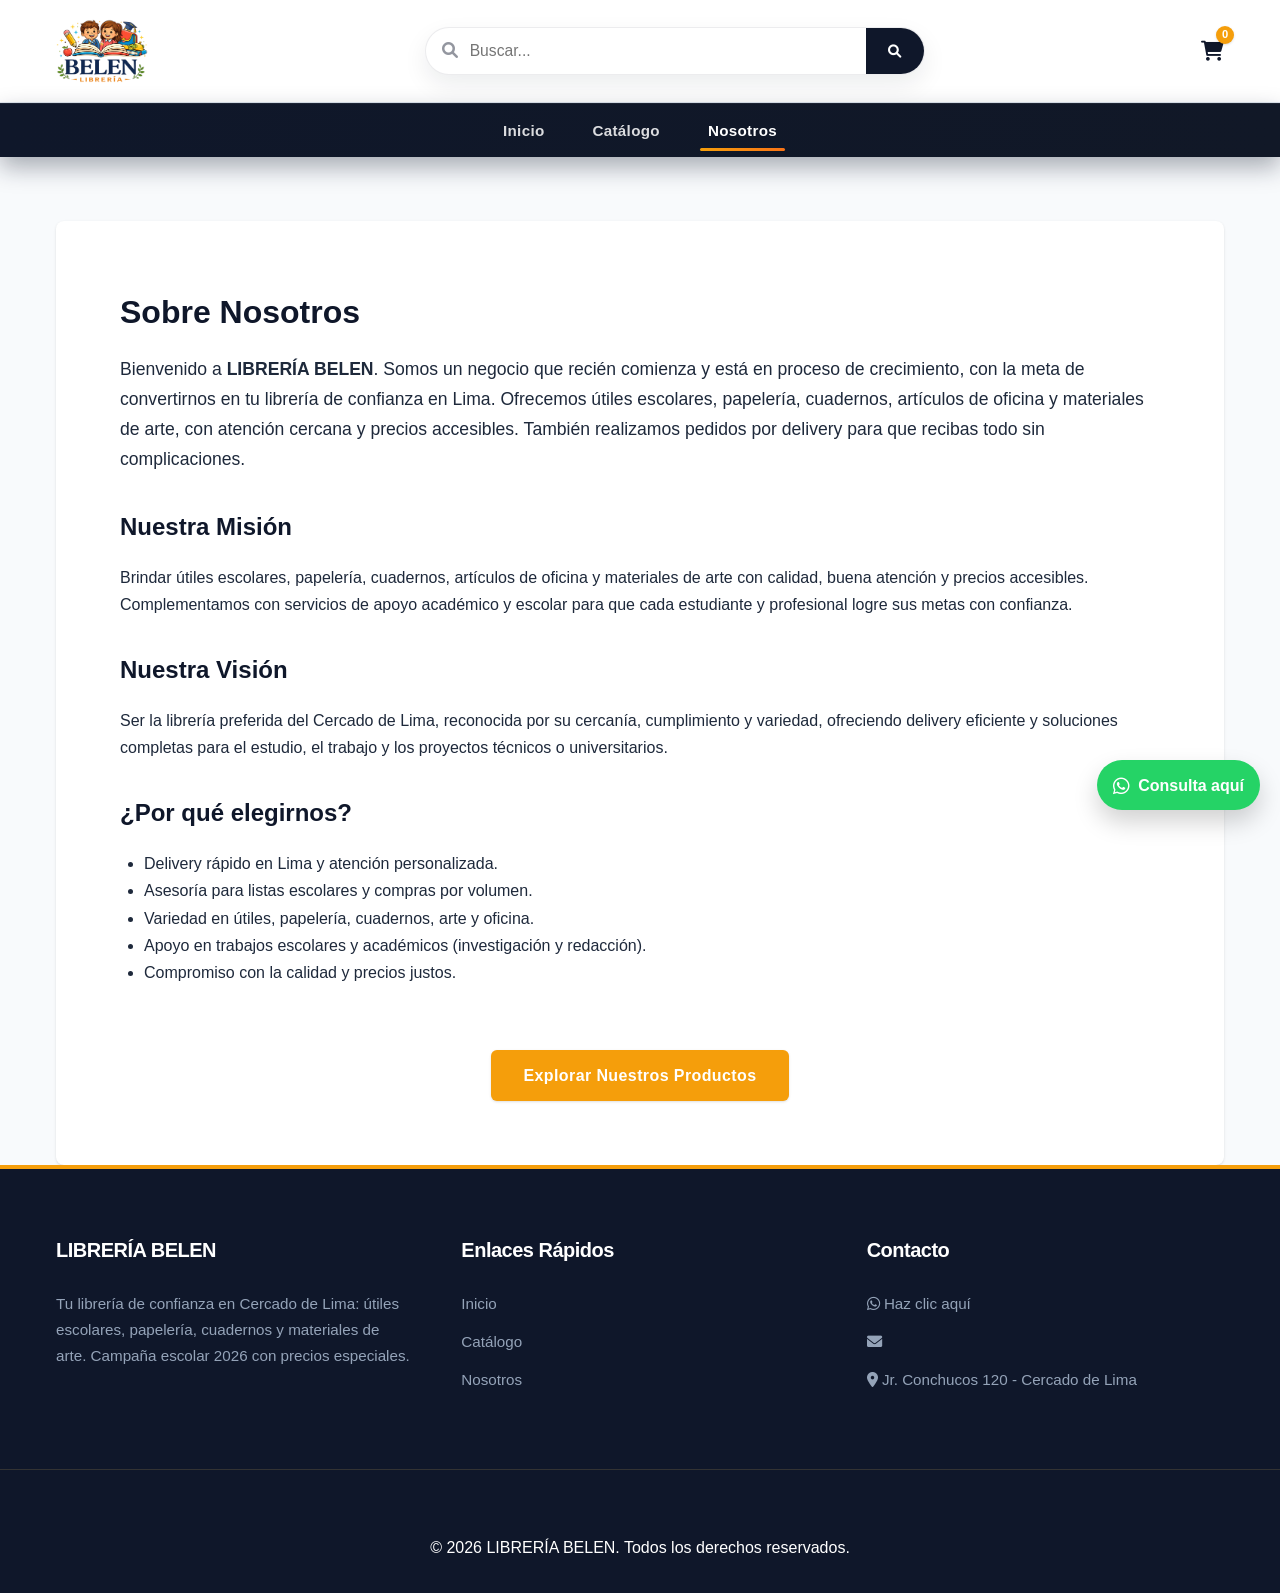
==== about.html @ dfd8e03d "first commit" ====
<!DOCTYPE html>
<html lang="es">

<head>
    <meta charset="UTF-8">
    <meta name="viewport" content="width=device-width, initial-scale=1.0">
    <meta name="description" content="Librería Belen: suministros de oficina, útiles escolares y materiales de arte con calidad y buen precio. Atención personalizada y campaña escolar 2026.">
    <meta http-equiv="Content-Security-Policy" content="default-src 'self'; base-uri 'self'; form-action 'self'; frame-ancestors 'self'; object-src 'none'; script-src 'self' 'unsafe-inline'; style-src 'self' 'unsafe-inline'; img-src 'self' data: https://via.placeholder.com; font-src 'self'; frame-src https://www.google.com; upgrade-insecure-requests">
    <title>Nosotros - LIBRERÍA BELEN</title>
    <link rel="stylesheet" href="css/style.css">
    <link rel="stylesheet" href="css/premium-styles.css">
    <link rel="stylesheet" href="vendor/fontawesome/css/all.min.css">
</head>

<body>

    <!-- Header -->
    <header class="main-header">
        <div class="header-container">
            <a href="index.html" class="logo">
                <img src="img/logonuevo.png" alt="Librería Belen">
            </a>

            <div class="search-bar">
                <input type="text" placeholder="Buscar...">
                <button><i class="fas fa-search"></i></button>
            </div>

            <div class="nav-icons">
                <div class="cart-icon" onclick="window.location.href='catalog.html'">
                    <i class="fas fa-shopping-cart"></i>
                    <span class="cart-count">0</span>
                </div>
                <button class="mobile-menu-btn" onclick="toggleMobileMenu()">
                    <i class="fas fa-bars"></i>
                </button>
            </div>
        </div>
    </header>

    <nav class="nav-links">
        <div class="container">
            <ul>
                <li><a href="index.html">Inicio</a></li>
                <li><a href="catalog.html">Catálogo</a></li>
                <li><a href="about.html" class="active">Nosotros</a></li>
            </ul>
        </div>
    </nav>

    <!-- Main Content -->
    <div class="container">
        <div class="about-content">
            <h1 style="color: var(--primary-color); margin-bottom: var(--spacing-sm);">Sobre Nosotros</h1>
            <p style="font-size: 1.1rem; margin-bottom: var(--spacing-md);">
                Bienvenido a <strong>LIBRERÍA BELEN</strong>. Somos un negocio que recién comienza y está en proceso de
                crecimiento, con la meta de convertirnos en tu librería de confianza en Lima. Ofrecemos útiles escolares,
                papelería, cuadernos, artículos de oficina y materiales de arte, con atención cercana y precios accesibles.
                También realizamos pedidos por delivery para que recibas todo sin complicaciones.
            </p>

            <h2 style="color: var(--primary-color); margin-bottom: var(--spacing-sm);">Nuestra Misión</h2>
            <p style="margin-bottom: var(--spacing-md);">
                Brindar útiles escolares, papelería, cuadernos, artículos de oficina y materiales de arte con calidad,
                buena atención y precios accesibles. Complementamos con servicios de apoyo académico y escolar para que
                cada estudiante y profesional logre sus metas con confianza.
            </p>

            <h2 style="color: var(--primary-color); margin-bottom: var(--spacing-sm);">Nuestra Visión</h2>
            <p style="margin-bottom: var(--spacing-md);">
                Ser la librería preferida del Cercado de Lima, reconocida por su cercanía, cumplimiento y variedad,
                ofreciendo delivery eficiente y soluciones completas para el estudio, el trabajo y los proyectos
                técnicos o universitarios.
            </p>

            <h2 style="color: var(--primary-color); margin-bottom: var(--spacing-sm);">¿Por qué elegirnos?</h2>
            <ul style="list-style: disc; margin-left: 1.5rem; margin-bottom: var(--spacing-md);">
                <li>Delivery rápido en Lima y atención personalizada.</li>
                <li>Asesoría para listas escolares y compras por volumen.</li>
                <li>Variedad en útiles, papelería, cuadernos, arte y oficina.</li>
                <li>Apoyo en trabajos escolares y académicos (investigación y redacción).</li>
                <li>Compromiso con la calidad y precios justos.</li>
            </ul>

            <div style="text-align: center; margin-top: var(--spacing-lg);">
                <a href="catalog.html" class="btn btn-primary">Explorar Nuestros Productos</a>
            </div>
        </div>
    </div>

    <!-- Footer -->
    <footer>
        <div class="container footer-content">
            <div class="footer-section">
                <h3>LIBRERÍA BELEN</h3>
                <p>Tu librería de confianza en Cercado de Lima: útiles escolares, papelería, cuadernos y materiales de arte. Campaña escolar 2026 con precios especiales.</p>
            </div>
            <div class="footer-section">
                <h3>Enlaces Rápidos</h3>
                <ul>
                    <li><a href="index.html">Inicio</a></li>
                    <li><a href="catalog.html">Catálogo</a></li>
                    <li><a href="about.html">Nosotros</a></li>
                </ul>
            </div>
            <div class="footer-section">
                <h3>Contacto</h3>
                <p>
                    <i class="fab fa-whatsapp"></i>
                    <a href="https://wa.me/51947872207" target="_blank" rel="noopener">Haz clic aquí</a>
                </p>
                <p><i class="fas fa-envelope"></i> </p>
                <p><i class="fas fa-map-marker-alt"></i> Jr. Conchucos 120 - Cercado de Lima</p>
            </div>
        </div>
        <div
            style="text-align: center; padding-top: var(--spacing-lg); border-top: 1px solid #333; margin-top: var(--spacing-lg);">
            <p>&copy; 2026 LIBRERÍA BELEN. Todos los derechos reservados.</p>
        </div>
    </footer>

    <!-- Mobile Bottom Navigation -->
    <nav class="mobile-bottom-nav">
        <a href="index.html">
            <i class="fas fa-home"></i>
            <span>Inicio</span>
        </a>
        <a href="catalog.html">
            <i class="fas fa-th"></i>
            <span>Catálogo</span>
        </a>
        <a href="catalog.html#cart">
            <i class="fas fa-shopping-cart"></i>
            <span>Carrito</span>
        </a>
        <a href="about.html" class="active">
            <i class="fas fa-info-circle"></i>
            <span>Nosotros</span>
        </a>
    </nav>

    <a class="whatsapp-float" href="https://wa.me/51947872207" target="_blank" rel="noopener">
        <i class="fab fa-whatsapp"></i>
        <span>Consulta aquí</span>
    </a>

    <script src="js/app.js"></script>
</body>

</html>
---- css/style.css ----
:root {
    /* Colors - Premium Navy & Gold Palette */
    --primary-color: #0f172a;
    /* Slate 900 */
    --primary-light: #334155;
    /* Slate 700 */
    --accent-color: #f59e0b;
    /* Amber 500 */
    --accent-hover: #d97706;
    /* Amber 600 */
    --bg-color: #f8fafc;
    /* Slate 50 */
    --surface-color: #ffffff;
    --text-color: #1e293b;
    /* Slate 800 */
    --text-light: #64748b;
    /* Slate 500 */
    --border-color: #e2e8f0;
    /* Slate 200 */

    /* Spacing - More breathing room */
    --spacing-xs: 0.5rem;
    /* 8px */
    --spacing-sm: 1rem;
    /* 16px */
    --spacing-md: 2rem;
    /* 32px - Increased */
    --spacing-lg: 4rem;
    /* 64px - Increased */
    --spacing-xl: 8rem;
    /* 128px - Increased */

    /* Typography */
    --font-heading: 'Inter', sans-serif;
    --font-body: 'Inter', sans-serif;

    /* Shadows - Soft & Modern */
    --shadow-sm: 0 1px 3px 0 rgb(0 0 0 / 0.1), 0 1px 2px -1px rgb(0 0 0 / 0.1);
    --shadow-md: 0 4px 6px -1px rgb(0 0 0 / 0.1), 0 2px 4px -1px rgb(0 0 0 / 0.06);
    --shadow-lg: 0 10px 15px -3px rgb(0 0 0 / 0.1), 0 4px 6px -4px rgb(0 0 0 / 0.1);
    --shadow-inner: inset 0 2px 4px 0 rgb(0 0 0 / 0.05);

    /* Transitions */
    --transition-fast: 0.2s cubic-bezier(0.4, 0, 0.2, 1);
    --transition-smooth: 0.3s cubic-bezier(0.4, 0, 0.2, 1);
}

* {
    margin: 0;
    padding: 0;
    box-sizing: border-box;
}

body {
    font-family: var(--font-body);
    background-color: var(--bg-color);
    color: var(--text-color);
    line-height: 1.7;
    -webkit-font-smoothing: antialiased;
}

a {
    text-decoration: none;
    color: inherit;
}

ul {
    list-style: none;
}

img {
    max-width: 100%;
    height: auto;
    display: block;
}

/* Header */
.main-header {
    background-color: var(--surface-color);
    /* White header for cleanliness */
    color: var(--text-color);
    padding: var(--spacing-sm) 0;
    position: static;
    box-shadow: none;
    border-bottom: 1px solid var(--border-color);
}

.header-container {
    max-width: 1200px;
    margin: 0 auto;
    padding: 0 var(--spacing-sm);
    display: flex;
    justify-content: space-between;
    align-items: center;
    gap: var(--spacing-md);
}

.logo {
    font-size: 1.5rem;
    font-weight: 800;
    color: var(--primary-color);
    letter-spacing: -0.025em;
    text-transform: uppercase;
    display: flex;
    align-items: center;
    line-height: 1;
}

.logo span {
    color: var(--accent-color);
}

.logo img {
    height: 70px;
    width: auto;
    display: block;
}

.search-bar {
    flex: 1;
    max-width: 500px;
    display: flex;
    box-shadow: 0 10px 25px rgba(15, 23, 42, 0.08);
    border-radius: 999px;
    overflow: hidden;
    border: 1px solid rgba(15, 23, 42, 0.08);
    background: #fff;
    position: relative;
}

.search-bar input {
    width: 100%;
    padding: 0.85rem 1.2rem 0.85rem 2.75rem;
    border: none;
    outline: none;
    font-size: 0.98rem;
    color: var(--text-color);
    background: transparent;
}

.search-bar button {
    background: linear-gradient(135deg, var(--primary-color), #0f172a);
    border: none;
    padding: 0 1.4rem;
    cursor: pointer;
    color: #fff;
    transition: var(--transition-fast);
}

.search-bar button:hover {
    transform: translateY(-1px);
    box-shadow: 0 8px 18px rgba(15, 23, 42, 0.25);
}

.search-bar::before {
    content: "\f002";
    font-family: "Font Awesome 6 Free";
    font-weight: 900;
    position: absolute;
    left: 16px;
    top: 50%;
    transform: translateY(-50%);
    color: rgba(15, 23, 42, 0.45);
    pointer-events: none;
}

.search-bar:focus-within {
    border-color: rgba(245, 158, 11, 0.5);
    box-shadow: 0 14px 30px rgba(245, 158, 11, 0.2);
}

.nav-icons {
    display: flex;
    gap: 1.5rem;
    align-items: center;
}

.cart-icon {
    position: relative;
    cursor: pointer;
    font-size: 1.25rem;
    color: var(--primary-color);
    transition: var(--transition-fast);
}

.cart-icon:hover {
    color: var(--accent-color);
}

.cart-count {
    position: absolute;
    top: -8px;
    right: -10px;
    background-color: var(--accent-color);
    color: white;
    font-size: 0.7rem;
    font-weight: bold;
    min-width: 18px;
    height: 18px;
    padding: 0 4px;
    border-radius: 10px;
    display: flex;
    align-items: center;
    justify-content: center;
    box-shadow: var(--shadow-sm);
}

/* Navigation Bar (Secondary) */
.nav-links {
    background: linear-gradient(90deg, #0f172a, #111827);
    box-shadow: 0 10px 25px rgba(15, 23, 42, 0.35);
    border-top: 1px solid rgba(255, 255, 255, 0.06);
}

.nav-links .container {
    max-width: 1200px;
    margin: 0 auto;
    padding: 0 var(--spacing-sm);
}

.nav-links ul {
    display: flex;
    gap: 2rem;
    justify-content: center;
}

.nav-links a {
    display: block;
    padding: 0.85rem 0.5rem;
    font-weight: 600;
    color: rgba(255, 255, 255, 0.85);
    transition: var(--transition-fast);
    position: relative;
    font-size: 0.95rem;
    letter-spacing: 0.02em;
}

.nav-links a:hover {
    color: #fff;
    transform: translateY(-1px);
}

.nav-links a.active {
    color: white;
    font-weight: 600;
}

.nav-links a.active::after {
    content: '';
    position: absolute;
    bottom: 6px;
    left: 0;
    right: 0;
    height: 3px;
    background: linear-gradient(90deg, #f59e0b, #f97316);
    border-radius: 2px;
}

/* Hero Section */
.hero {
    background-color: var(--primary-color);
    padding: 0;
    height: 500px;
    display: flex;
    align-items: stretch;
    justify-content: center;
    text-align: center;
    color: var(--text-color);
    margin-bottom: 3rem;
    border-radius: 0 0 20px 20px;
    overflow: hidden;
}

.hero h1 {
    font-size: 3.5rem;
    /* Larger title */
    margin-bottom: 1.5rem;
    font-weight: 800;
    color: #000;
    letter-spacing: -0.05em;
    line-height: 1.2;
    text-shadow: none;
}

.hero p {
    font-size: 1.25rem;
    margin-bottom: 2.5rem;
    opacity: 1;
    color: #000;
    max-width: 600px;
    margin-left: auto;
    margin-right: auto;
    font-weight: 700;
}

.hero-carousel {
    position: relative;
}

.hero-slides {
    position: relative;
    width: 100%;
    height: 100%;
}

.hero-slide {
    position: absolute;
    inset: 0;
    display: flex;
    align-items: center;
    justify-content: center;
    background-size: cover;
    background-position: center;
    opacity: 0;
    transition: opacity 0.6s ease;
}

.hero-slide.active {
    opacity: 1;
    z-index: 1;
}

.hero-slide .container {
    padding: 2rem 1rem;
}

.hero-slide-light {
    background:
        radial-gradient(circle at 15% 20%, rgba(249, 115, 22, 0.12), transparent 45%),
        radial-gradient(circle at 85% 30%, rgba(245, 158, 11, 0.12), transparent 40%),
        linear-gradient(180deg, #fffaf5 0%, #ffffff 100%);
}

.hero-slide-light h1,
.hero-slide-light p {
    color: #0f172a;
}

.hero-dots {
    position: absolute;
    bottom: 16px;
    left: 50%;
    transform: translateX(-50%);
    display: flex;
    gap: 8px;
    z-index: 2;
}

.hero-dot {
    width: 10px;
    height: 10px;
    border-radius: 50%;
    border: none;
    background: rgba(15, 23, 42, 0.25);
    cursor: pointer;
}

.hero-dot.active {
    background: #f59e0b;
}

.btn {
    display: inline-flex;
    align-items: center;
    justify-content: center;
    padding: 0.75rem 2rem;
    border-radius: 6px;
    font-weight: 600;
    text-align: center;
    cursor: pointer;
    transition: var(--transition-smooth);
    border: none;
    font-size: 1rem;
    letter-spacing: 0.025em;
    box-shadow: var(--shadow-sm);
}

.btn:hover {
    transform: translateY(-1px);
    box-shadow: var(--shadow-md);
}

.btn-primary {
    background-color: var(--accent-color);
    color: white;
}

.btn-primary:hover {
    background-color: var(--accent-hover);
}

/* Location Section */
.location-section {
    background: linear-gradient(180deg, #ffffff 0%, #f8fafc 100%);
    padding: 3.5rem 0 4rem;
    margin-bottom: 2rem;
}

.location-grid {
    display: grid;
    grid-template-columns: 1.1fr 1fr;
    gap: 2rem;
    align-items: stretch;
}

.location-card {
    background: #fff;
    border-radius: 16px;
    padding: 2rem;
    box-shadow: 0 20px 40px rgba(15, 23, 42, 0.1);
    border: 1px solid rgba(15, 23, 42, 0.06);
    display: flex;
    flex-direction: column;
    gap: 1.2rem;
}

.location-title h2 {
    margin: 0 0 0.4rem;
    font-size: 2rem;
    letter-spacing: -0.02em;
    color: #0f172a;
}

.location-title p {
    margin: 0;
    color: #475569;
    font-size: 1rem;
    line-height: 1.6;
}

.location-badge {
    display: inline-flex;
    align-items: center;
    padding: 0.3rem 0.75rem;
    background: #fff7ed;
    color: #f97316;
    border-radius: 999px;
    font-weight: 700;
    font-size: 0.75rem;
    text-transform: uppercase;
    letter-spacing: 0.08em;
    margin-bottom: 0.6rem;
}

.location-details {
    display: grid;
    gap: 0.6rem;
    color: #334155;
    font-weight: 600;
}

.location-details i {
    color: #f59e0b;
    margin-right: 0.45rem;
}

.location-details a {
    color: #0f172a;
    text-decoration: none;
}

.location-actions {
    margin-top: auto;
}

.location-map {
    border-radius: 16px;
    overflow: hidden;
    box-shadow: 0 20px 40px rgba(15, 23, 42, 0.12);
    border: 1px solid rgba(15, 23, 42, 0.06);
    min-height: 360px;
}

.location-map iframe {
    width: 100%;
    height: 100%;
    border: 0;
    min-height: 360px;
}

@media (max-width: 900px) {
    .location-grid {
        grid-template-columns: 1fr;
    }
}

/* Hero CTA animation */
.hero .btn-primary {
    position: relative;
    animation: heroPulse 1.6s ease-in-out infinite;
    box-shadow: 0 10px 25px rgba(0, 0, 0, 0.2), 0 0 0 rgba(245, 158, 11, 0.6);
}

.hero .btn-primary::after {
    content: "";
    position: absolute;
    inset: -8px;
    border-radius: inherit;
    border: 2px solid rgba(245, 158, 11, 0.45);
    opacity: 0;
    animation: heroRing 1.6s ease-out infinite;
}

@keyframes heroPulse {
    0% { transform: translateY(0) scale(1); }
    40% { transform: translateY(-4px) scale(1.03); }
    70% { transform: translateY(1px) scale(0.99); }
    100% { transform: translateY(0) scale(1); }
}

@keyframes heroRing {
    0% { opacity: 0.7; transform: scale(0.98); }
    100% { opacity: 0; transform: scale(1.15); }
}

/* Product Grid */
.container {
    max-width: 1200px;
    margin: 0 auto;
    padding: 0 var(--spacing-sm);
}

.section-title {
    font-size: 2rem;
    margin-bottom: 2rem;
    color: var(--text-color);
    border-left: none;
    /* Remove conflicting style */
    padding-left: 0;
    text-align: center;
    font-weight: 800;
    letter-spacing: -0.03em;
    position: relative;
    padding-bottom: 1rem;
}

.section-title::after {
    content: '';
    position: absolute;
    bottom: 0;
    left: 50%;
    transform: translateX(-50%);
    width: 60px;
    height: 4px;
    background-color: var(--accent-color);
    border-radius: 2px;
}

.product-grid {
    display: grid;
    grid-template-columns: repeat(auto-fill, minmax(220px, 1fr));
    gap: var(--spacing-md);
    margin-bottom: var(--spacing-xl);
}

.product-card {
    background: white;
    border: 1px solid var(--border-color);
    border-radius: 12px;
    overflow: hidden;
    transition: var(--transition-smooth);
    display: flex;
    flex-direction: column;
    box-shadow: var(--shadow-sm);
}

.product-card:hover {
    box-shadow: var(--shadow-lg);
    transform: translateY(-4px);
    border-color: var(--accent-color);
}

.product-image {
    width: 100%;
    aspect-ratio: 1;
    background-color: #f1f5f9;
    overflow: hidden;
    position: relative;
}

.product-image img {
    width: 100%;
    height: 100%;
    object-fit: cover;
    transition: transform 0.5s ease;
}

.product-card:hover .product-image img {
    transform: scale(1.05);
}

.product-info {
    padding: 1.5rem;
    display: flex;
    flex-direction: column;
    flex: 1;
}

.product-title {
    font-size: 1.1rem;
    margin-bottom: 0.5rem;
    font-weight: 600;
    line-height: 1.4;
    color: var(--text-color);
    display: -webkit-box;
    -webkit-line-clamp: 2;
    line-clamp: 2;
    /* Fix linting error */
    -webkit-box-orient: vertical;
    overflow: hidden;
}

.product-price {
    font-size: 1.5rem;
    color: var(--primary-color);
    font-weight: 800;
    margin-bottom: 1rem;
    letter-spacing: -0.05em;
}

.product-actions {
    margin-top: auto;
    display: flex;
    gap: 0.75rem;
}

.btn-cart {
    flex: 1;
    background-color: white;
    border: 1px solid var(--border-color);
    color: var(--text-color);
    padding: 0.6rem;
    font-size: 0.9rem;
    border-radius: 6px;
    font-weight: 600;
    transition: var(--transition-fast);
    display: flex;
    justify-content: center;
    align-items: center;
    gap: 0.5rem;
}

.btn-cart:hover {
    background-color: #f8fafc;
    border-color: var(--primary-color);
    color: var(--primary-color);
}

.btn-buy {
    flex: 1;
    background-color: var(--primary-color);
    border: 1px solid var(--primary-color);
    color: white;
    padding: 0.6rem;
    font-size: 0.9rem;
    border-radius: 6px;
    font-weight: 600;
    transition: var(--transition-fast);
}

.btn-buy:hover {
    background-color: var(--primary-light);
    border-color: var(--primary-light);
    box-shadow: var(--shadow-md);
}

/* Footer */
footer {
    background-color: var(--primary-color);
    /* Dark Navy */
    color: white;
    padding: 4rem 0 2rem;
    margin-top: auto;
    border-top: 4px solid var(--accent-color);
}

.footer-content {
    display: grid;
    grid-template-columns: repeat(auto-fit, minmax(250px, 1fr));
    gap: 3rem;
}

.footer-section h3 {
    margin-bottom: 1.5rem;
    color: white;
    font-size: 1.25rem;
    font-weight: 700;
    letter-spacing: -0.025em;
}

.footer-section p,
.footer-section li {
    margin-bottom: 0.75rem;
    color: #94a3b8;
    /* Slate 400 */
    font-size: 0.95rem;
}

.footer-section a:hover {
    color: var(--accent-color);
    text-decoration: underline;
}

/* Utilities */
.hidden {
    display: none !important;
}

/* Catalog Sidebar */
.catalog-layout {
    display: flex;
    gap: var(--spacing-lg);
    margin-top: var(--spacing-lg);
}

.sidebar {
    width: 250px;
    flex-shrink: 0;
}

.filter-group {
    background: white;
    padding: var(--spacing-sm);
    border-radius: 8px;
    border: 1px solid var(--border-color);
    margin-bottom: var(--spacing-md);
}

.brand-filter-list {
    max-height: 220px;
    overflow-y: auto;
    padding-right: 4px;
}

.filter-group h4 {
    margin-bottom: var(--spacing-sm);
    color: var(--primary-color);
}

.filter-item {
    display: flex;
    align-items: center;
    justify-content: space-between;
    gap: 0.5rem;
    margin-bottom: 0.5rem;
    cursor: pointer;
    padding: 0.4rem 0.5rem;
    border-radius: 8px;
    transition: background 0.2s ease;
}

.filter-item input {
    margin-right: 0.5rem;
}

.filter-item:hover {
    background: #f8fafc;
}

.filter-item span:first-child {
    display: flex;
    align-items: center;
    gap: 0.35rem;
}

.filter-item-main {
    margin-bottom: 0.25rem;
}

.filter-actions {
    display: inline-flex;
    align-items: center;
    gap: 0.35rem;
}

.filter-toggle {
    border: none;
    background: #f1f5f9;
    color: #475569;
    width: 28px;
    height: 28px;
    border-radius: 999px;
    cursor: pointer;
    transition: transform 0.2s ease, background 0.2s ease;
}

.filter-toggle:hover {
    background: #e2e8f0;
}

.filter-accordion.open .filter-toggle {
    transform: rotate(180deg);
}

.subcategory-list {
    display: none;
    padding: 0.25rem 0.25rem 0.75rem;
    gap: 0.4rem;
    flex-wrap: wrap;
}

.filter-accordion.open .subcategory-list {
    display: flex;
}

.subcategory-chip {
    display: inline-flex;
    align-items: center;
    justify-content: space-between;
    gap: 0.5rem;
    background: #fff;
    border: 1px solid rgba(15, 23, 42, 0.08);
    border-radius: 999px;
    padding: 0.25rem 0.6rem;
    font-size: 0.75rem;
    cursor: pointer;
    transition: transform 0.2s ease, box-shadow 0.2s ease;
}

.subcategory-chip:hover {
    transform: translateY(-1px);
    box-shadow: 0 6px 14px rgba(15, 23, 42, 0.12);
}

.filter-count {
    font-size: 0.75rem;
    color: #64748b;
    background: #eef2f7;
    padding: 0.1rem 0.5rem;
    border-radius: 999px;
    min-width: 2rem;
    text-align: center;
}

/* About Page */
.about-content {
    background: white;
    padding: var(--spacing-lg);
    border-radius: 8px;
    margin-top: var(--spacing-lg);
    box-shadow: var(--shadow-sm);
}

/* Additions for Cart */
.btn-qty {
    width: 24px;
    height: 24px;
    border-radius: 4px;
    border: 1px solid var(--border-color);
    background: white;
    cursor: pointer;
    display: inline-flex;
    align-items: center;
    justify-content: center;
    transition: var(--transition-fast);
}

.btn-qty:hover {
    background: var(--bg-color);
    border-color: var(--primary-color);
}

/* Ensure images in product grid are contained */
.product-image img {
    object-position: center;
}

/* Sidebar Inputs */
.filter-item {
    display: flex;
    align-items: center;
    gap: 0.5rem;
    font-size: 0.95rem;
    color: var(--text-color);
}

/* Mobile Sidebar Toggle - Hidden on Desktop */
#mobile-filter-toggle {
    display: none;
    margin-bottom: var(--spacing-sm);
    width: 100%;
}

.mobile-only {
    display: none;
}

/* Pagination Styles */
.pagination-container {
    display: flex;
    justify-content: center;
    gap: 0.5rem;
    margin-top: 2rem;
    padding-bottom: 2rem;
}

.pagination-btn {
    width: 40px;
    height: 40px;
    border: 1px solid var(--border-color);
    background: white;
    border-radius: 6px;
    cursor: pointer;
    font-weight: 600;
    color: var(--text-color);
    transition: var(--transition-fast);
}

.pagination-btn:hover {
    border-color: var(--primary-color);
    color: var(--primary-color);
}

.pagination-btn.active {
    background-color: var(--primary-color);
    color: white;
    border-color: var(--primary-color);
}

.pagination-btn:disabled {
    opacity: 0.5;
    cursor: not-allowed;
}

/* Responsive Media Queries */
@media (max-width: 768px) {

    /* Header */
    .header-container {
        flex-direction: column;
        gap: 1rem;
        padding-bottom: 1rem;
    }

    .search-bar {
        width: 100%;
        max-width: 100%;
    }

    .nav-links ul {
        gap: 1rem;
        font-size: 0.9rem;
        justify-content: space-between;
    }

    /* Catalog Layout */
    .catalog-layout {
        flex-direction: column;
        gap: 1rem;
    }

    /* Sidebar Mobile */
    #mobile-filter-toggle {
        display: inline-flex;
    }

    .sidebar {
        position: fixed;
        top: 0;
        left: -100%;
        width: 80%;
        max-width: 300px;
        height: 100%;
        background: white;
        z-index: 1000;
        padding: 1rem;
        box-shadow: 2px 0 5px rgba(0, 0, 0, 0.1);
        transition: left 0.3s ease;
        overflow-y: auto;
    }

    .sidebar.open {
        left: 0;
    }

    .sidebar-header {
        display: flex !important;
        justify-content: space-between;
        align-items: center;
        margin-bottom: 1rem;
        border-bottom: 1px solid var(--border-color);
        padding-bottom: 0.5rem;
    }

    /* Filters inside Sidebar */
    .filter-group {
        border: none;
        padding: 0;
        margin-bottom: 1.5rem;
    }

    /* Cart Modal Mobile */
    #cartModal>div {
        width: 90% !important;
        max-width: 400px;
    }

    /* Hero */
    .hero {
        padding: 4rem 0;
    }

    .hero h1 {
        font-size: 2.5rem;
    }
}

/* Carousel Styles */
.carousel-container {
    position: relative;
    width: 100%;
    overflow: hidden;
    padding: 0 1rem;
}

.carousel-track {
    display: flex;
    gap: var(--spacing-md);
    overflow-x: auto;
    scroll-snap-type: x mandatory;
    scroll-behavior: smooth;
    padding-bottom: 1rem;
    /* Space for shadow */
    -ms-overflow-style: none;
    /* IE and Edge */
    scrollbar-width: none;
    /* Firefox */
    animation: carouselFloat 6s ease-in-out infinite;
}

/* Hide scrollbar */
.carousel-track::-webkit-scrollbar {
    display: none;
}

.carousel-track .product-card {
    min-width: 250px;
    /* Fixed width for carousel items */
    max-width: 250px;
    scroll-snap-align: start;
    flex-shrink: 0;
}

.carousel-btn {
    position: absolute;
    top: 50%;
    transform: translateY(-50%);
    background: white;
    border: 1px solid var(--border-color);
    width: 40px;
    height: 40px;
    border-radius: 50%;
    display: flex;
    align-items: center;
    justify-content: center;
    cursor: pointer;
    box-shadow: var(--shadow-md);
    z-index: 10;
    color: var(--primary-color);
    transition: var(--transition-fast);
}

.carousel-btn:hover {
    background: var(--primary-color);
    color: white;
    border-color: var(--primary-color);
}

.carousel-track .product-card {
    animation: cardFloat 4.5s ease-in-out infinite;
}

.carousel-track .product-card:nth-child(2n) {
    animation-delay: 0.6s;
}

.carousel-track .product-card:nth-child(3n) {
    animation-delay: 1.2s;
}

@keyframes cardFloat {
    0% { transform: translateY(0); }
    50% { transform: translateY(-6px); }
    100% { transform: translateY(0); }
}

@keyframes carouselFloat {
    0% { transform: translateY(0); }
    50% { transform: translateY(-2px); }
    100% { transform: translateY(0); }
}

.carousel-btn.prev {
    left: 0;
}

.carousel-btn.next {
    right: 0;
}

/* Search Dropdown */
.search-results-dropdown {
    position: absolute;
    top: 100%;
    left: 0;
    width: 100%;
    background: #fff;
    border: 1px solid rgba(15, 23, 42, 0.08);
    border-radius: 16px;
    box-shadow: 0 20px 45px rgba(15, 23, 42, 0.18);
    z-index: 1000;
    max-height: 400px;
    overflow-y: auto;
    display: none;
    margin-top: 8px;
}

.search-results-dropdown.active {
    display: block;
}

.search-section-title {
    font-size: 0.75rem;
    text-transform: uppercase;
    letter-spacing: 0.08em;
    color: #6b7280;
    padding: 0.75rem 1rem 0.25rem;
}

.search-chips {
    display: flex;
    flex-wrap: wrap;
    gap: 0.5rem;
    padding: 0 1rem 0.75rem;
}

.search-chip {
    border: 1px solid rgba(15, 23, 42, 0.1);
    background: #f8fafc;
    color: #0f172a;
    padding: 0.35rem 0.7rem;
    border-radius: 999px;
    font-size: 0.8rem;
    cursor: pointer;
    transition: transform 0.2s, box-shadow 0.2s, background 0.2s;
}

.search-chip:hover {
    transform: translateY(-1px);
    background: #fff;
    box-shadow: 0 6px 14px rgba(15, 23, 42, 0.12);
}

.search-product-chip {
    display: inline-flex;
    gap: 0.5rem;
    align-items: center;
    font-weight: 600;
}

.search-product-chip strong {
    color: #111827;
}

.search-item {
    display: flex;
    align-items: center;
    gap: 1rem;
    padding: 0.85rem 1rem;
    cursor: pointer;
    transition: background 0.2s;
    border-bottom: 1px solid rgba(15, 23, 42, 0.06);
}

.search-item:last-child {
    border-bottom: none;
}

.search-item:hover {
    background: #f8fafc;
}

.search-item.active {
    background: #eef2ff;
}

.search-item img {
    width: 48px;
    height: 48px;
    object-fit: cover;
    border-radius: 10px;
    box-shadow: 0 6px 12px rgba(15, 23, 42, 0.12);
}

.search-item-info h4 {
    font-size: 0.95rem;
    margin-bottom: 0.1rem;
    color: var(--text-color);
}

.search-item-info p {
    font-size: 0.8rem;
    color: var(--text-light);
    margin: 0;
}

.search-item-price {
    margin-left: auto;
    font-weight: 700;
    color: #111827;
    font-size: 0.9rem;
}

/* WhatsApp Floating Button */
.whatsapp-float {
    position: fixed;
    right: 20px;
    bottom: 90px;
    z-index: 3000;
    display: inline-flex;
    align-items: center;
    gap: 0.5rem;
    background: #25D366;
    color: #fff;
    padding: 0.7rem 1rem;
    border-radius: 999px;
    font-weight: 700;
    box-shadow: 0 12px 24px rgba(0, 0, 0, 0.18);
    transition: transform 0.2s ease, box-shadow 0.2s ease;
}

.whatsapp-float i {
    font-size: 1.2rem;
}

.whatsapp-float:hover {
    transform: translateY(-2px);
    box-shadow: 0 16px 28px rgba(0, 0, 0, 0.22);
}

@media (max-width: 768px) {
    .whatsapp-float {
        bottom: 110px;
        right: 14px;
        padding: 0.6rem 0.85rem;
        font-size: 0.9rem;
    }
}

.product-category {
    display: inline-flex;
    align-items: center;
    gap: 0.35rem;
    font-size: 0.75rem;
    color: #475569;
    background: #f1f5f9;
    padding: 0.2rem 0.55rem;
    border-radius: 999px;
    margin-bottom: 0.5rem;
    text-transform: capitalize;
}

.product-rating {
    display: none;
}

.search-empty {
    padding: 1rem;
    text-align: center;
    color: var(--text-light);
}


/* Product Detail Modal */
.modal {
    display: none;
    position: fixed;
    z-index: 2000;
    left: 0;
    top: 0;
    width: 100%;
    height: 100%;
    overflow: auto;
    background-color: rgba(0, 0, 0, 0.6);
    backdrop-filter: blur(5px);
}

.modal-content {
    background-color: #fefefe;
    margin: 5% auto;
    padding: 20px;
    border: 1px solid #888;
    width: 90%;
    max-width: 900px;
    border-radius: 12px;
    position: relative;
    box-shadow: var(--shadow-xl);
    animation: modalFadeIn 0.3s;
}

@keyframes modalFadeIn {
    from {
        opacity: 0;
        transform: translateY(-20px);
    }

    to {
        opacity: 1;
        transform: translateY(0);
    }
}

.close-modal {
    color: #aaa;
    float: right;
    font-size: 28px;
    font-weight: bold;
    cursor: pointer;
    position: absolute;
    right: 20px;
    top: 15px;
    z-index: 10;
}

.close-modal:hover,
.close-modal:focus {
    color: black;
    text-decoration: none;
    cursor: pointer;
}

.product-detail-grid {
    display: grid;
    grid-template-columns: 1fr 1fr;
    gap: 2rem;
    margin-top: 1rem;
}

.detail-image-container {
    background: #f8fafc;
    border-radius: 8px;
    display: flex;
    flex-direction: column;
    align-items: center;
    justify-content: center;
    padding: 1rem;
}

.detail-image-container img {
    max-width: 100%;
    max-height: 400px;
    object-fit: contain;
}

.image-disclaimer {
    margin-top: 0.75rem;
    font-size: 0.75rem;
    color: var(--text-light);
    text-align: center;
}

.detail-info-container {
    display: flex;
    flex-direction: column;
}

.detail-meta {
    display: flex;
    align-items: center;
    gap: 1rem;
    margin-bottom: 1.5rem;
    border-bottom: 1px solid var(--border-color);
    padding-bottom: 1rem;
}

.detail-price {
    font-size: 2rem;
    font-weight: 800;
    color: var(--primary-color);
}

.detail-section {
    margin-bottom: 1.5rem;
}

.detail-section h4 {
    font-size: 1rem;
    margin-bottom: 0.5rem;
    color: var(--text-color);
    font-weight: 700;
    text-transform: uppercase;
    letter-spacing: 0.05em;
}

.detail-section ul {
    list-style-type: disc;
    padding-left: 1.5rem;
    color: var(--text-light);
}

.detail-section li {
    margin-bottom: 0.25rem;
}

.detail-actions {
    margin-top: auto;
    display: flex;
    gap: 1rem;
    align-items: center;
    padding-top: 1rem;
    border-top: 1px solid var(--border-color);
}

.qty-selector {
    display: flex;
    align-items: center;
    border: 1px solid var(--border-color);
    border-radius: 6px;
    overflow: hidden;
}

.qty-selector button {
    background: #f1f5f9;
    border: none;
    width: 36px;
    height: 36px;
    font-weight: bold;
    cursor: pointer;
}

.qty-selector span {
    width: 40px;
    text-align: center;
    font-weight: 600;
}

/* Mobile Responsive Modal */
@media (max-width: 768px) {
    .product-detail-grid {
        grid-template-columns: 1fr;
    }

    .modal-content {
        margin: 10% auto;
        width: 95%;
    }

    /* Mobile Header Adjustments */
    .header-container {
        padding: 0.5rem 1rem;
        flex-wrap: wrap;
        position: relative;
    }

    .logo {
        font-size: 1.2rem;
    }

    .mobile-menu-btn {
        display: block !important;
        /* Force show on mobile */
        font-size: 1.5rem;
        background: none;
        border: none;
        color: var(--primary-color);
        cursor: pointer;
        padding: 0.5rem;
        order: 1;
        /* Adjust order if needed */
        margin-left: 1rem;
    }

    /* Hide standard nav layout */
    .nav-links {
        position: fixed;
        top: 0;
        left: -100%;
        /* Off-screen */
        width: 75%;
        max-width: 300px;
        height: 100vh;
        background-color: var(--primary-color);
        flex-direction: column;
        justify-content: flex-start;
        padding-top: 5rem;
        /* Space for close button or spacing */
        transition: left 0.3s ease-in-out;
        z-index: 2000;
        box-shadow: 4px 0 12px rgba(0, 0, 0, 0.2);
        display: flex !important;
        /* Override any potential display:none */
    }

    .nav-links.mobile-active {
        left: 0;
        /* Slide in */
    }

    .nav-links ul {
        flex-direction: column;
        gap: 1.5rem;
        width: 100%;
        padding: 0 2rem;
    }

    .nav-links a {
        font-size: 1.2rem;
        color: rgba(255, 255, 255, 0.9);
        border-bottom: 1px solid rgba(255, 255, 255, 0.1);
        width: 100%;
        padding: 1rem 0;
    }

    /* Overlay */
    .nav-links.mobile-active::before {
        content: '';
        position: fixed;
        top: 0;
        left: 100%;
        /* Starts at the right edge of menu */
        width: 100vw;
        height: 100vh;
        background: rgba(0, 0, 0, 0.5);
    }

    .search-bar {
        order: 3;
        width: 100%;
        margin-top: 10px;
        display: flex;
    }

    .nav-icons {
        display: flex;
        align-items: center;
    }
}
---- css/premium-styles.css ----
/* Global defaults */
.mobile-menu-btn {
    display: none;
}

/* ========== PREMIUM ENHANCEMENTS ========== */

/* Smooth Scroll */
html {
    scroll-behavior: smooth;
}

/* Toast Notifications */
.toast-container {
    position: fixed;
    top: 80px;
    right: 20px;
    z-index: 9999;
    display: flex;
    flex-direction: column;
    gap: 10px;
}

.toast {
    background: white;
    padding: 1rem 1.5rem;
    border-radius: 12px;
    box-shadow: 0 10px 40px rgba(0, 0, 0, 0.15);
    display: flex;
    align-items: center;
    gap: 1rem;
    min-width: 300px;
    animation: slideInRight 0.3s ease-out;
    border-left: 4px solid var(--accent-color);
}

.toast.success {
    border-left-color: #10b981;
}

.toast.error {
    border-left-color: #ef4444;
}

.toast-icon {
    font-size: 1.5rem;
}

.toast.success .toast-icon {
    color: #10b981;
}

.toast.error .toast-icon {
    color: #ef4444;
}

.toast-message {
    flex: 1;
    font-weight: 500;
    color: var(--text-color);
}

.toast-close {
    background: none;
    border: none;
    font-size: 1.2rem;
    color: var(--text-light);
    cursor: pointer;
    padding: 0;
    transition: var(--transition-fast);
}

.toast-close:hover {
    color: var(--text-color);
}

@keyframes slideInRight {
    from {
        transform: translateX(400px);
        opacity: 0;
    }

    to {
        transform: translateX(0);
        opacity: 1;
    }
}

/* Product Badges */
.product-badge {
    position: absolute;
    top: 10px;
    left: 10px;
    background: var(--accent-color);
    color: white;
    padding: 0.25rem 0.75rem;
    border-radius: 20px;
    font-size: 0.75rem;
    font-weight: 700;
    text-transform: uppercase;
    letter-spacing: 0.05em;
    z-index: 10;
    box-shadow: 0 2px 8px rgba(0, 0, 0, 0.2);
}

.product-badge.new {
    background: linear-gradient(135deg, #10b981, #059669);
}

.product-badge.sale {
    background: linear-gradient(135deg, #ef4444, #dc2626);
}

.product-badge.popular {
    background: linear-gradient(135deg, #f59e0b, #d97706);
}

/* Favorites Heart Button */
.favorite-btn {
    position: absolute;
    top: 10px;
    right: 10px;
    background: white;
    border: none;
    width: 36px;
    height: 36px;
    border-radius: 50%;
    display: flex;
    align-items: center;
    justify-content: center;
    cursor: pointer;
    box-shadow: 0 2px 8px rgba(0, 0, 0, 0.15);
    transition: all 0.3s ease;
    z-index: 10;
}

.favorite-btn:hover {
    transform: scale(1.1);
    box-shadow: 0 4px 12px rgba(0, 0, 0, 0.2);
}

.favorite-btn i {
    color: var(--text-light);
    font-size: 1.1rem;
    transition: var(--transition-fast);
}

.favorite-btn.active i {
    color: #ef4444;
}

.favorite-btn:active {
    transform: scale(0.95);
}

/* Shimmer Effect on Hover */
.product-card::before {
    content: '';
    position: absolute;
    top: 0;
    left: -100%;
    width: 100%;
    height: 100%;
    background: linear-gradient(90deg, transparent, rgba(255, 255, 255, 0.3), transparent);
    transition: left 0.5s;
    pointer-events: none;
}

.product-card:hover::before {
    left: 100%;
}

/* Back to Top Button */
.back-to-top {
    position: fixed;
    bottom: 30px;
    right: 30px;
    width: 50px;
    height: 50px;
    background: var(--primary-color);
    color: white;
    border: none;
    border-radius: 50%;
    display: flex;
    align-items: center;
    justify-content: center;
    cursor: pointer;
    box-shadow: 0 4px 12px rgba(0, 0, 0, 0.2);
    opacity: 0;
    visibility: hidden;
    transition: all 0.3s ease;
    z-index: 1000;
}

.back-to-top.visible {
    opacity: 1;
    visibility: visible;
}

.back-to-top:hover {
    background: var(--accent-color);
    transform: translateY(-5px);
    box-shadow: 0 6px 16px rgba(0, 0, 0, 0.3);
}

/* Loading Skeleton */
.skeleton {
    background: linear-gradient(90deg, #f0f0f0 25%, #e0e0e0 50%, #f0f0f0 75%);
    background-size: 200% 100%;
    animation: loading 1.5s infinite;
}

@keyframes loading {
    0% {
        background-position: 200% 0;
    }

    100% {
        background-position: -200% 0;
    }
}

.skeleton-card {
    height: 400px;
    border-radius: 12px;
}

/* Enhanced Product Card Animations */
.product-card {
    position: relative;
    overflow: hidden;
}

.product-card .product-image {
    position: relative;
    overflow: hidden;
}

/* Trust Badges */
.trust-badges {
    display: flex;
    justify-content: center;
    gap: 2rem;
    margin: 3rem 0;
    flex-wrap: wrap;
}

.trust-badge {
    display: flex;
    align-items: center;
    gap: 0.5rem;
    padding: 0.75rem 1.5rem;
    background: white;
    border-radius: 50px;
    box-shadow: var(--shadow-sm);
    transition: var(--transition-smooth);
}

.trust-badge:hover {
    transform: translateY(-2px);
    box-shadow: var(--shadow-md);
}

.trust-badge i {
    color: var(--accent-color);
    font-size: 1.5rem;
}

.trust-badge span {
    font-weight: 600;
    color: var(--text-color);
}

/* Mobile Bottom Navigation */
.mobile-bottom-nav {
    display: none;
}

@media (max-width: 768px) {
    .mobile-bottom-nav {
        position: fixed;
        bottom: 0;
        left: 0;
        right: 0;
        background: white;
        border-top: 1px solid var(--border-color);
        display: flex;
        justify-content: space-around;
        padding: 0.75rem 0;
        z-index: 1001;
        box-shadow: 0 -2px 10px rgba(0, 0, 0, 0.1);
    }

    .mobile-bottom-nav a {
        display: flex;
        flex-direction: column;
        align-items: center;
        gap: 0.25rem;
        color: var(--text-light);
        font-size: 0.75rem;
        transition: var(--transition-fast);
        position: relative;
    }

    .mobile-bottom-nav a i {
        font-size: 1.25rem;
    }

    .mobile-bottom-nav a.active {
        color: var(--accent-color);
    }

    .toast-container {
        top: 20px;
        right: 10px;
        left: 10px;
    }

    .toast {
        min-width: auto;
        width: 100%;
    }

    .back-to-top {
        bottom: 80px;
    }
}
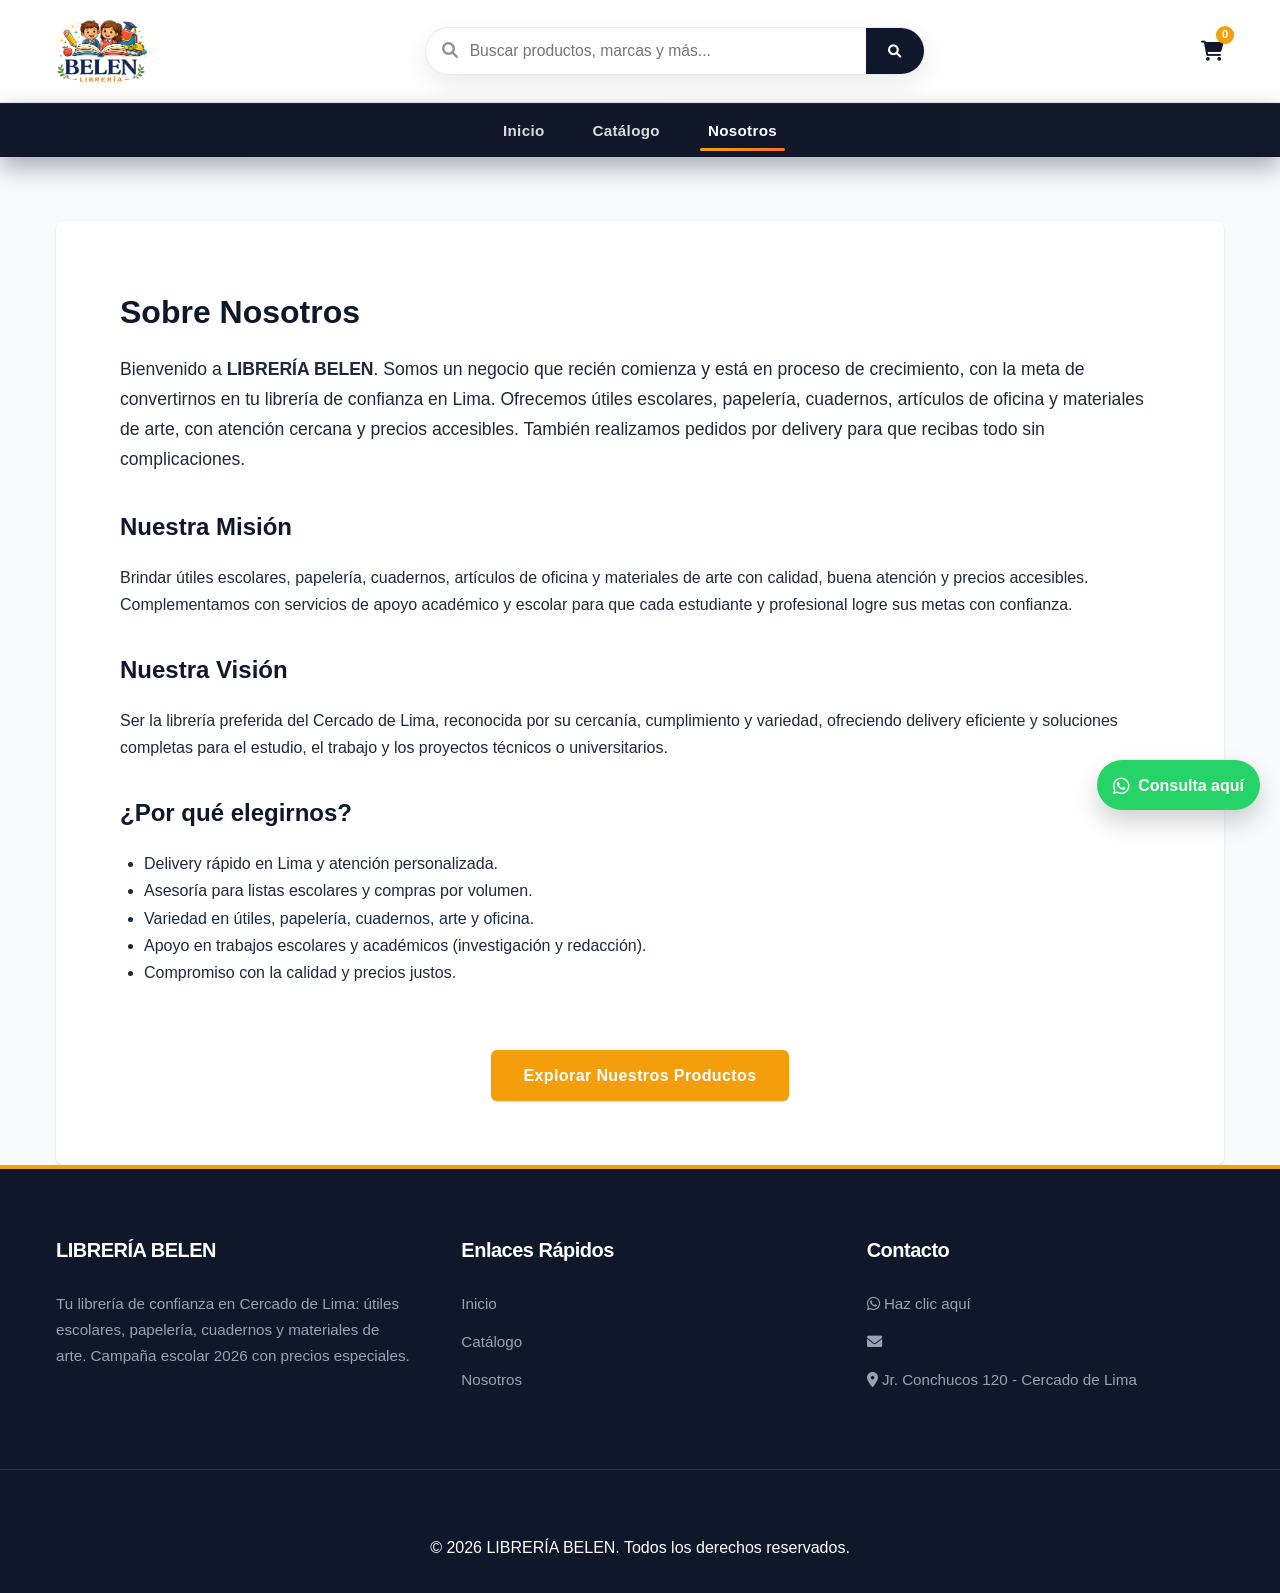
==== commit 6f42d070: "commit" ====
--- a/about.html
+++ b/about.html
@@ -21,9 +21,11 @@
                 <img src="img/logonuevo.png" alt="Librería Belen">
             </a>
 
-            <div class="search-bar">
-                <input type="text" placeholder="Buscar...">
-                <button><i class="fas fa-search"></i></button>
+            <div class="search-bar" style="position: relative;">
+                <input type="text" id="searchInput" placeholder="Buscar productos, marcas y más..."
+                    oninput="handleSearchInput(this.value)">
+                <button onclick="executeSearch()"><i class="fas fa-search"></i></button>
+                <div id="searchResults" class="search-results-dropdown"></div>
             </div>
 
             <div class="nav-icons">
@@ -144,6 +146,7 @@
         <span>Consulta aquí</span>
     </a>
 
+    <script src="data/products.js"></script>
     <script src="js/app.js"></script>
 </body>
 
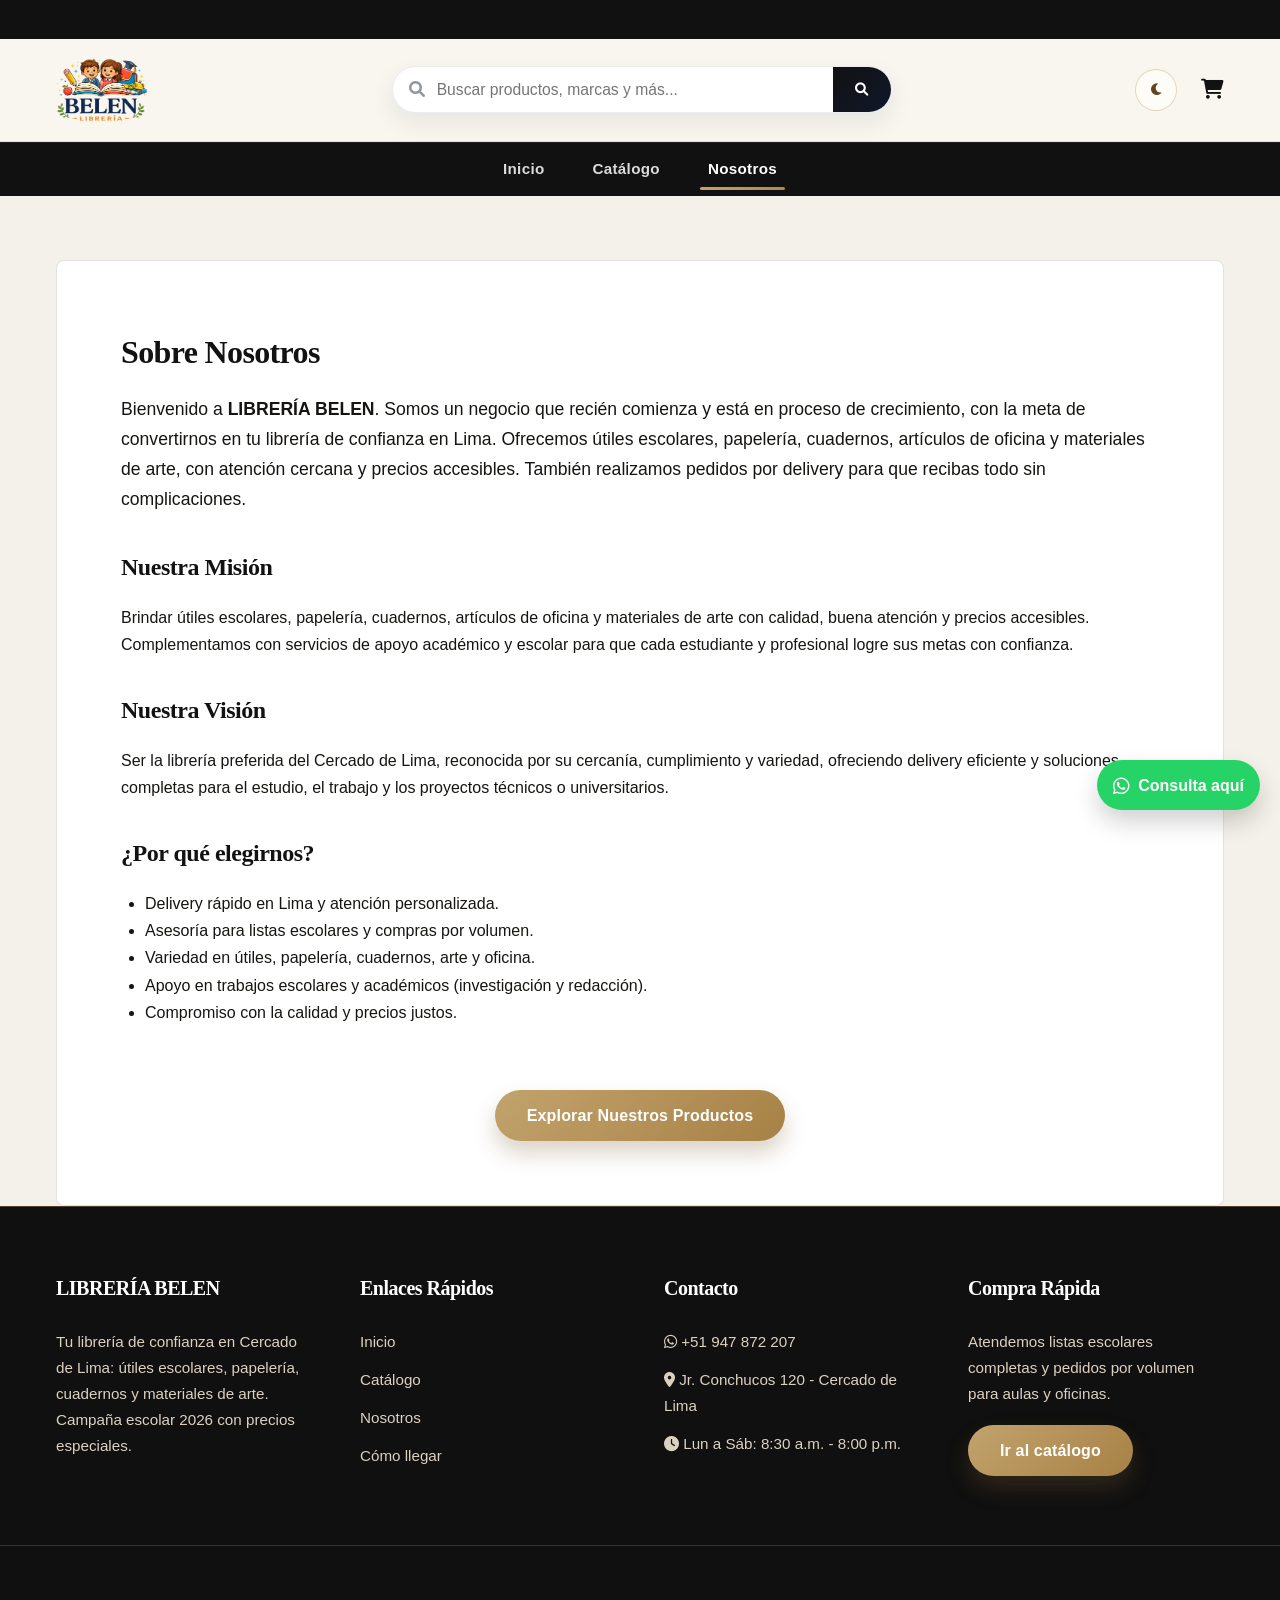
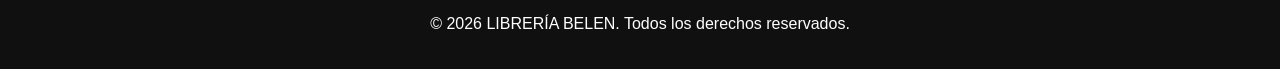
==== commit 4e1642e1: "cambios" ====
--- a/about.html
+++ b/about.html
@@ -12,28 +12,41 @@
     <link rel="stylesheet" href="vendor/fontawesome/css/all.min.css">
 </head>
 
-<body>
+<body class="ultra-minimal">
+    <a class="skip-link" href="#main-content">Saltar al contenido principal</a>
+
+    <div class="announcement-bar">
+        <div class="announcement-content">
+            <p><i class="fas fa-store"></i> Atención en tienda: Lun a Sáb de 8:30 a.m. a 8:00 p.m.</p>
+            <a href="https://wa.me/51947872207" target="_blank" rel="noopener">
+                <i class="fab fa-whatsapp"></i> Pedidos por WhatsApp
+            </a>
+        </div>
+    </div>
 
     <!-- Header -->
     <header class="main-header">
         <div class="header-container">
             <a href="index.html" class="logo">
-                <img src="img/logonuevo.png" alt="Librería Belen">
+                <img src="img/logonuevo.png" alt="Librería Belen" decoding="async">
             </a>
 
             <div class="search-bar" style="position: relative;">
                 <input type="text" id="searchInput" placeholder="Buscar productos, marcas y más..."
                     oninput="handleSearchInput(this.value)">
-                <button onclick="executeSearch()"><i class="fas fa-search"></i></button>
+                <button type="button" onclick="executeSearch()" aria-label="Buscar productos"><i class="fas fa-search"></i></button>
                 <div id="searchResults" class="search-results-dropdown"></div>
             </div>
 
             <div class="nav-icons">
-                <div class="cart-icon" onclick="window.location.href='catalog.html'">
+                <button type="button" class="theme-toggle" data-theme-toggle aria-label="Cambiar tema visual">
+                    <i class="fas fa-moon"></i>
+                </button>
+                <button type="button" class="cart-icon" onclick="window.location.href='catalog.html'" aria-label="Ir al catálogo">
                     <i class="fas fa-shopping-cart"></i>
                     <span class="cart-count">0</span>
-                </div>
-                <button class="mobile-menu-btn" onclick="toggleMobileMenu()">
+                </button>
+                <button type="button" class="mobile-menu-btn" onclick="toggleMobileMenu()" aria-label="Abrir menú móvil">
                     <i class="fas fa-bars"></i>
                 </button>
             </div>
@@ -51,7 +64,7 @@
     </nav>
 
     <!-- Main Content -->
-    <div class="container">
+    <main id="main-content" class="container" tabindex="-1">
         <div class="about-content">
             <h1 style="color: var(--primary-color); margin-bottom: var(--spacing-sm);">Sobre Nosotros</h1>
             <p style="font-size: 1.1rem; margin-bottom: var(--spacing-md);">
@@ -88,7 +101,7 @@
                 <a href="catalog.html" class="btn btn-primary">Explorar Nuestros Productos</a>
             </div>
         </div>
-    </div>
+    </main>
 
     <!-- Footer -->
     <footer>
@@ -103,21 +116,27 @@
                     <li><a href="index.html">Inicio</a></li>
                     <li><a href="catalog.html">Catálogo</a></li>
                     <li><a href="about.html">Nosotros</a></li>
+                    <li><a href="https://maps.app.goo.gl/QyMt76Eo8Yr2KrZt5" target="_blank" rel="noopener">Cómo llegar</a></li>
                 </ul>
             </div>
             <div class="footer-section">
                 <h3>Contacto</h3>
                 <p>
                     <i class="fab fa-whatsapp"></i>
-                    <a href="https://wa.me/51947872207" target="_blank" rel="noopener">Haz clic aquí</a>
+                    <a href="https://wa.me/51947872207" target="_blank" rel="noopener">+51 947 872 207</a>
                 </p>
-                <p><i class="fas fa-envelope"></i> </p>
                 <p><i class="fas fa-map-marker-alt"></i> Jr. Conchucos 120 - Cercado de Lima</p>
+                <p><i class="fas fa-clock"></i> Lun a Sáb: 8:30 a.m. - 8:00 p.m.</p>
+            </div>
+            <div class="footer-section">
+                <h3>Compra Rápida</h3>
+                <p>Atendemos listas escolares completas y pedidos por volumen para aulas y oficinas.</p>
+                <a class="btn btn-primary" href="catalog.html">Ir al catálogo</a>
             </div>
         </div>
         <div
             style="text-align: center; padding-top: var(--spacing-lg); border-top: 1px solid #333; margin-top: var(--spacing-lg);">
-            <p>&copy; 2026 LIBRERÍA BELEN. Todos los derechos reservados.</p>
+            <p>&copy; <span data-current-year>2026</span> LIBRERÍA BELEN. Todos los derechos reservados.</p>
         </div>
     </footer>
 
@@ -146,8 +165,8 @@
         <span>Consulta aquí</span>
     </a>
 
-    <script src="data/products.js"></script>
-    <script src="js/app.js"></script>
+    <script src="data/products.js" defer></script>
+    <script src="js/app.js" defer></script>
 </body>
 
 </html>
--- a/css/style.css
+++ b/css/style.css
@@ -59,6 +59,64 @@
     -webkit-font-smoothing: antialiased;
 }
 
+:focus-visible {
+    outline: 3px solid rgba(245, 158, 11, 0.7);
+    outline-offset: 2px;
+}
+
+.skip-link {
+    position: absolute;
+    left: -9999px;
+    top: auto;
+    width: 1px;
+    height: 1px;
+    overflow: hidden;
+    z-index: 5000;
+}
+
+.skip-link:focus {
+    left: 1rem;
+    top: 1rem;
+    width: auto;
+    height: auto;
+    background: #0f172a;
+    color: #fff;
+    padding: 0.65rem 1rem;
+    border-radius: 8px;
+    box-shadow: var(--shadow-md);
+}
+
+.announcement-bar {
+    background: linear-gradient(90deg, #0f172a, #1e293b);
+    color: #f8fafc;
+    font-size: 0.9rem;
+}
+
+.announcement-content {
+    max-width: 1200px;
+    margin: 0 auto;
+    padding: 0.45rem var(--spacing-sm);
+    display: flex;
+    align-items: center;
+    justify-content: space-between;
+    gap: 0.75rem;
+}
+
+.announcement-content p {
+    margin: 0;
+    display: inline-flex;
+    align-items: center;
+    gap: 0.45rem;
+}
+
+.announcement-content a {
+    color: #fcd34d;
+    font-weight: 700;
+    display: inline-flex;
+    align-items: center;
+    gap: 0.4rem;
+}
+
 a {
     text-decoration: none;
     color: inherit;
@@ -181,6 +239,8 @@
     font-size: 1.25rem;
     color: var(--primary-color);
     transition: var(--transition-fast);
+    background: none;
+    border: none;
 }
 
 .cart-icon:hover {
@@ -205,6 +265,10 @@
     box-shadow: var(--shadow-sm);
 }
 
+.cart-count.is-empty {
+    display: none;
+}
+
 /* Navigation Bar (Secondary) */
 .nav-links {
     background: linear-gradient(90deg, #0f172a, #111827);
@@ -313,6 +377,22 @@
     background-position: center;
     opacity: 0;
     transition: opacity 0.6s ease;
+}
+
+.hero-bg-image {
+    position: absolute;
+    inset: 0;
+    width: 100%;
+    height: 100%;
+    object-fit: cover;
+    z-index: 0;
+}
+
+.hero-bg-media {
+    position: absolute;
+    inset: 0;
+    display: block;
+    z-index: 0;
 }
 
 .hero-slide.active {
@@ -941,6 +1021,13 @@
         gap: 1rem;
         font-size: 0.9rem;
         justify-content: space-between;
+    }
+
+    .announcement-content {
+        flex-direction: column;
+        text-align: center;
+        font-size: 0.82rem;
+        padding: 0.4rem 0.75rem;
     }
 
     /* Catalog Layout */
@@ -1002,6 +1089,16 @@
 
     .hero h1 {
         font-size: 2.5rem;
+    }
+}
+
+@media (prefers-reduced-motion: reduce) {
+    *,
+    *::before,
+    *::after {
+        animation: none !important;
+        transition: none !important;
+        scroll-behavior: auto !important;
     }
 }
 
@@ -1202,6 +1299,15 @@
     font-size: 0.8rem;
     color: var(--text-light);
     margin: 0;
+}
+
+.search-mark {
+    background: rgba(176, 138, 74, 0.22);
+    color: inherit;
+    border-radius: 4px;
+    padding: 0 0.18em;
+    box-decoration-break: clone;
+    -webkit-box-decoration-break: clone;
 }
 
 .search-item-price {
@@ -1535,3 +1641,399 @@
         align-items: center;
     }
 }
+
+/* ========== VISUAL REFRESH 2026 ========== */
+:root {
+    --font-heading: "Plus Jakarta Sans", "Manrope", "Segoe UI", sans-serif;
+    --font-body: "Manrope", "Nunito Sans", "Segoe UI", sans-serif;
+}
+
+body {
+    background:
+        radial-gradient(circle at 10% 0%, rgba(245, 158, 11, 0.08), transparent 36%),
+        radial-gradient(circle at 90% 10%, rgba(15, 23, 42, 0.08), transparent 32%),
+        linear-gradient(180deg, #f8fafc 0%, #eef3fb 100%);
+    background-attachment: fixed;
+}
+
+h1,
+h2,
+h3,
+h4 {
+    font-family: var(--font-heading);
+    letter-spacing: -0.02em;
+}
+
+.main-header {
+    backdrop-filter: blur(8px);
+    background: rgba(255, 255, 255, 0.9);
+}
+
+.nav-links {
+    background: linear-gradient(90deg, #0b132a, #13203f);
+    box-shadow: 0 14px 28px rgba(11, 19, 42, 0.35);
+}
+
+.hero {
+    position: relative;
+    min-height: clamp(420px, 70vh, 620px);
+    height: auto;
+    border-radius: 0 0 32px 32px;
+    box-shadow: 0 28px 46px rgba(15, 23, 42, 0.26);
+}
+
+.hero::before {
+    content: "";
+    position: absolute;
+    inset: 0;
+    background:
+        radial-gradient(circle at 8% 14%, rgba(255, 255, 255, 0.2), transparent 36%),
+        linear-gradient(140deg, rgba(2, 6, 23, 0.75), rgba(15, 23, 42, 0.42));
+    z-index: 1;
+    pointer-events: none;
+}
+
+.hero-slide {
+    isolation: isolate;
+}
+
+.hero-slide .container {
+    position: relative;
+    z-index: 2;
+}
+
+.hero h1 {
+    color: #f8fafc;
+    font-size: clamp(2.2rem, 4.8vw, 4.1rem);
+    line-height: 1.08;
+    text-shadow: 0 12px 28px rgba(2, 6, 23, 0.5);
+}
+
+.hero p {
+    color: rgba(248, 250, 252, 0.95);
+    max-width: 700px;
+    text-shadow: 0 6px 14px rgba(2, 6, 23, 0.34);
+}
+
+.hero-slide-light {
+    background:
+        radial-gradient(circle at 18% 20%, rgba(249, 115, 22, 0.22), transparent 48%),
+        radial-gradient(circle at 80% 16%, rgba(245, 158, 11, 0.28), transparent 42%),
+        linear-gradient(180deg, #fff4dc 0%, #fffaf2 100%);
+}
+
+.hero-slide-light h1,
+.hero-slide-light p {
+    color: #0f172a;
+    text-shadow: none;
+}
+
+.hero-slide-light::before {
+    content: "";
+    position: absolute;
+    inset: 0;
+    background: linear-gradient(145deg, rgba(255, 255, 255, 0.22), rgba(255, 255, 255, 0));
+}
+
+.btn {
+    border-radius: 999px;
+    font-weight: 700;
+    letter-spacing: 0.01em;
+}
+
+.btn-primary {
+    background: linear-gradient(135deg, #f59e0b, #ea580c);
+    box-shadow: 0 14px 24px rgba(234, 88, 12, 0.25);
+}
+
+.btn-primary:hover {
+    background: linear-gradient(135deg, #f59e0b, #c2410c);
+}
+
+.section-title {
+    font-size: clamp(1.7rem, 2.7vw, 2.5rem);
+}
+
+.trust-badges {
+    margin-top: 2rem;
+    margin-bottom: 3.4rem;
+    gap: 1rem;
+}
+
+.trust-badge {
+    border: 1px solid rgba(15, 23, 42, 0.09);
+    background: rgba(255, 255, 255, 0.84);
+    backdrop-filter: blur(8px);
+}
+
+.product-grid {
+    gap: clamp(1rem, 2.4vw, 1.75rem);
+}
+
+.product-card {
+    border-radius: 18px;
+    border: 1px solid rgba(15, 23, 42, 0.08);
+    box-shadow: 0 12px 26px rgba(15, 23, 42, 0.1);
+}
+
+.product-card:hover {
+    transform: translateY(-8px);
+    box-shadow: 0 24px 38px rgba(15, 23, 42, 0.18);
+}
+
+.product-image {
+    background: linear-gradient(180deg, #e2e8f0, #f8fafc);
+}
+
+.product-info {
+    padding: 1.2rem 1.2rem 1.3rem;
+}
+
+.product-title {
+    font-size: 1rem;
+}
+
+.product-price {
+    font-size: 1.35rem;
+    margin-bottom: 0.8rem;
+}
+
+.location-section {
+    background:
+        radial-gradient(circle at 0% 50%, rgba(245, 158, 11, 0.12), transparent 42%),
+        linear-gradient(180deg, #f9fbff 0%, #f3f7fe 100%);
+}
+
+.location-card {
+    border-radius: 20px;
+}
+
+.location-map {
+    border-radius: 20px;
+}
+
+#sortSelect {
+    background: #fff;
+    border: 1px solid rgba(15, 23, 42, 0.14) !important;
+    border-radius: 12px !important;
+    font-weight: 600;
+    color: #0f172a;
+    box-shadow: 0 8px 20px rgba(15, 23, 42, 0.08);
+}
+
+footer {
+    background:
+        radial-gradient(circle at 10% 0%, rgba(245, 158, 11, 0.22), transparent 25%),
+        linear-gradient(180deg, #091124 0%, #0f172a 100%);
+}
+
+.footer-section p,
+.footer-section li {
+    color: #cbd5e1;
+}
+
+/* Entrance motion */
+.reveal-on-scroll {
+    opacity: 0;
+    transform: translateY(18px);
+    transition: opacity 0.65s ease, transform 0.65s ease;
+}
+
+.reveal-on-scroll.is-visible {
+    opacity: 1;
+    transform: translateY(0);
+}
+
+@media (max-width: 900px) {
+    .hero::before {
+        background:
+            linear-gradient(170deg, rgba(2, 6, 23, 0.68), rgba(15, 23, 42, 0.38)),
+            radial-gradient(circle at 12% 20%, rgba(255, 255, 255, 0.13), transparent 34%);
+    }
+}
+
+@media (max-width: 768px) {
+    body {
+        background-attachment: scroll;
+    }
+
+    .hero {
+        border-radius: 0 0 20px 20px;
+        min-height: 420px;
+    }
+
+    .hero h1 {
+        font-size: clamp(1.95rem, 8vw, 2.7rem);
+    }
+
+    .hero p {
+        font-size: 1rem;
+        margin-bottom: 1.8rem;
+    }
+
+    .btn {
+        padding: 0.68rem 1.3rem;
+    }
+
+    .product-card:hover {
+        transform: translateY(-4px);
+    }
+
+    .section-title {
+        font-size: 1.55rem;
+    }
+}
+
+/* ========== EXPERIMENTAL DESIGN LAYER ========== */
+:root {
+    --pointer-x: 50%;
+    --pointer-y: 50%;
+}
+
+body {
+    overflow-x: hidden;
+    position: relative;
+}
+
+body::before,
+body::after {
+    content: "";
+    position: fixed;
+    width: 340px;
+    height: 340px;
+    border-radius: 50%;
+    z-index: -1;
+    filter: blur(50px);
+    pointer-events: none;
+    opacity: 0.45;
+    animation: ambientFloat 18s ease-in-out infinite alternate;
+}
+
+body::before {
+    background: radial-gradient(circle, rgba(245, 158, 11, 0.6), rgba(245, 158, 11, 0));
+    top: -70px;
+    left: -60px;
+}
+
+body::after {
+    background: radial-gradient(circle, rgba(30, 41, 59, 0.55), rgba(30, 41, 59, 0));
+    bottom: -120px;
+    right: -70px;
+    animation-delay: 2s;
+}
+
+@keyframes ambientFloat {
+    0% { transform: translate3d(0, 0, 0) scale(1); }
+    100% { transform: translate3d(26px, -18px, 0) scale(1.08); }
+}
+
+.hero::before {
+    background:
+        radial-gradient(circle at var(--pointer-x) var(--pointer-y), rgba(245, 158, 11, 0.28), transparent 32%),
+        radial-gradient(circle at 8% 14%, rgba(255, 255, 255, 0.2), transparent 36%),
+        linear-gradient(140deg, rgba(2, 6, 23, 0.75), rgba(15, 23, 42, 0.42));
+}
+
+.hero-slide .container {
+    transform: translateZ(20px);
+}
+
+.hero-dots {
+    gap: 10px;
+}
+
+.hero-dot {
+    width: 11px;
+    height: 11px;
+    background: rgba(255, 255, 255, 0.45);
+    box-shadow: 0 0 0 2px rgba(15, 23, 42, 0.16);
+}
+
+.hero-dot.active {
+    transform: scale(1.25);
+}
+
+.section-title {
+    background: linear-gradient(90deg, #0f172a, #334155 48%, #0f172a);
+    -webkit-background-clip: text;
+    background-clip: text;
+    color: transparent;
+}
+
+.product-card {
+    transform-style: preserve-3d;
+    transition: transform 0.25s ease, box-shadow 0.25s ease, border-color 0.25s ease;
+}
+
+.product-card::after {
+    content: "";
+    position: absolute;
+    inset: 0;
+    background: radial-gradient(circle at var(--pointer-x) var(--pointer-y), rgba(255, 255, 255, 0.22), transparent 45%);
+    pointer-events: none;
+    opacity: 0;
+    transition: opacity 0.25s ease;
+}
+
+.product-card:hover::after {
+    opacity: 1;
+}
+
+.product-image::after {
+    content: "";
+    position: absolute;
+    inset: auto -30% -100% -30%;
+    height: 70%;
+    background: radial-gradient(ellipse at center, rgba(245, 158, 11, 0.2), transparent 70%);
+    pointer-events: none;
+}
+
+.product-actions .btn-buy,
+.product-actions .btn-cart {
+    border-radius: 10px;
+}
+
+footer::before {
+    content: "";
+    display: block;
+    width: 100%;
+    height: 26px;
+    background: radial-gradient(20px 14px at 10px 14px, rgba(245, 158, 11, 0.45), transparent 70%) repeat-x;
+    background-size: 44px 26px;
+    opacity: 0.7;
+    margin-top: -4rem;
+    margin-bottom: 2rem;
+}
+
+.hero.reveal-on-scroll {
+    transition-delay: 0.08s;
+}
+
+.trust-badges.reveal-on-scroll {
+    transition-delay: 0.14s;
+}
+
+.carousel-container.reveal-on-scroll {
+    transition-delay: 0.2s;
+}
+
+@media (max-width: 768px) {
+    body::before,
+    body::after {
+        width: 240px;
+        height: 240px;
+        filter: blur(42px);
+        opacity: 0.32;
+    }
+
+    .section-title {
+        background: none;
+        color: var(--text-color);
+    }
+
+    footer::before {
+        height: 14px;
+        background-size: 34px 14px;
+        margin-top: -3rem;
+    }
+}
--- a/css/premium-styles.css
+++ b/css/premium-styles.css
@@ -324,4 +324,1291 @@
     .back-to-top {
         bottom: 80px;
     }
-}+}
+
+/* ========== VISUAL REFRESH BRIDGE ========== */
+.trust-badges {
+    margin: 2rem 0 3.4rem;
+    gap: 1rem;
+}
+
+.trust-badge {
+    border: 1px solid rgba(15, 23, 42, 0.09);
+    background: rgba(255, 255, 255, 0.84);
+    backdrop-filter: blur(8px);
+}
+
+/* ========== THEME: LUJO EDITORIAL ========== */
+:root {
+    --primary-color: #121212;
+    --primary-light: #242424;
+    --accent-color: #b08a4a;
+    --accent-hover: #8f6f39;
+    --bg-color: #f7f3ec;
+    --surface-color: #fffcf7;
+    --text-color: #171717;
+    --text-light: #5e5a54;
+    --border-color: #ddd3c3;
+    --font-heading: "Bodoni MT", "Didot", "Times New Roman", serif;
+    --font-body: "Avenir Next", "Segoe UI", "Helvetica Neue", Arial, sans-serif;
+}
+
+body {
+    background: linear-gradient(180deg, #fbf8f2 0%, #f1ece3 100%);
+    color: var(--text-color);
+}
+
+body::before,
+body::after {
+    display: none;
+}
+
+.announcement-bar {
+    background: linear-gradient(90deg, #101010, #1b1b1b);
+    color: #efe6d7;
+}
+
+.announcement-content a {
+    color: #d7b97d;
+}
+
+.main-header {
+    background: rgba(255, 252, 247, 0.96);
+    border-bottom: 1px solid rgba(176, 138, 74, 0.25);
+    box-shadow: 0 8px 24px rgba(18, 18, 18, 0.07);
+}
+
+.nav-links {
+    background: #121212;
+    box-shadow: 0 12px 24px rgba(18, 18, 18, 0.2);
+}
+
+.nav-links a.active::after {
+    background: linear-gradient(90deg, #c4a167, #b08a4a);
+}
+
+.hero {
+    border-radius: 0 0 20px 20px;
+    box-shadow: 0 20px 40px rgba(18, 18, 18, 0.2);
+}
+
+.hero::before {
+    background:
+        radial-gradient(circle at var(--pointer-x) var(--pointer-y), rgba(176, 138, 74, 0.18), transparent 30%),
+        linear-gradient(145deg, rgba(18, 18, 18, 0.68), rgba(18, 18, 18, 0.34));
+}
+
+.hero h1 {
+    font-family: var(--font-heading);
+    font-weight: 600;
+    letter-spacing: -0.01em;
+    color: #f7f0e4;
+}
+
+.hero p {
+    color: rgba(247, 240, 228, 0.9);
+}
+
+.hero-slide-light {
+    background:
+        radial-gradient(circle at 20% 20%, rgba(194, 163, 109, 0.24), transparent 48%),
+        linear-gradient(180deg, #f8f3e9 0%, #fdfaf5 100%);
+}
+
+.hero-slide-light h1,
+.hero-slide-light p {
+    color: #1b1b1b;
+}
+
+.hero-slide-light::before {
+    background: linear-gradient(145deg, rgba(255, 255, 255, 0.26), rgba(255, 255, 255, 0));
+}
+
+.hero .btn-primary,
+.btn-primary {
+    background: linear-gradient(135deg, #c2a36d, #a78145);
+    box-shadow: 0 12px 22px rgba(122, 95, 52, 0.28);
+}
+
+.hero .btn-primary:hover,
+.btn-primary:hover {
+    background: linear-gradient(135deg, #b59156, #8f6f39);
+}
+
+.section-title {
+    color: #1c1c1c;
+    background: none;
+    font-family: var(--font-heading);
+    letter-spacing: 0.01em;
+}
+
+.section-title::after {
+    background: linear-gradient(90deg, #b08a4a, #d2b178);
+}
+
+.trust-badge {
+    background: rgba(255, 252, 247, 0.94);
+    border: 1px solid rgba(176, 138, 74, 0.22);
+    box-shadow: 0 8px 18px rgba(18, 18, 18, 0.06);
+}
+
+.product-card {
+    border: 1px solid rgba(176, 138, 74, 0.22);
+    border-radius: 14px;
+    box-shadow: 0 10px 22px rgba(18, 18, 18, 0.09);
+}
+
+.product-card::before,
+.product-card::after {
+    display: none;
+}
+
+.product-card:hover {
+    transform: translateY(-5px);
+    border-color: rgba(176, 138, 74, 0.48);
+    box-shadow: 0 18px 30px rgba(18, 18, 18, 0.14);
+}
+
+.product-image {
+    background: linear-gradient(180deg, #f2ede4, #fcf9f3);
+}
+
+.product-category {
+    background: #f3ead9;
+    color: #584626;
+}
+
+.location-card,
+.location-map {
+    border: 1px solid rgba(176, 138, 74, 0.18);
+    box-shadow: 0 18px 34px rgba(18, 18, 18, 0.1);
+}
+
+footer {
+    background: linear-gradient(180deg, #131313 0%, #0d0d0d 100%);
+    border-top-color: #b08a4a;
+}
+
+footer::before {
+    display: none;
+}
+
+.footer-section p,
+.footer-section li {
+    color: #dbd1c1;
+}
+
+.footer-section a:hover {
+    color: #d3b074;
+}
+
+/* ========== CATALOG VISUAL POLISH ========== */
+.catalog-layout {
+    gap: clamp(1rem, 2.2vw, 2rem);
+    align-items: flex-start;
+}
+
+.catalog-main {
+    flex: 1;
+    min-width: 0;
+}
+
+.catalog-toolbar {
+    display: flex;
+    align-items: center;
+    justify-content: space-between;
+    gap: 1rem;
+    margin-bottom: 1.3rem;
+    padding: 0.95rem 1rem;
+    border: 1px solid rgba(176, 138, 74, 0.24);
+    border-radius: 14px;
+    background: rgba(255, 252, 247, 0.92);
+    box-shadow: 0 12px 20px rgba(18, 18, 18, 0.06);
+}
+
+.catalog-title {
+    margin: 0 !important;
+    padding: 0 !important;
+    border: 0 !important;
+}
+
+.catalog-sort {
+    min-width: 250px;
+}
+
+.sidebar {
+    width: 285px;
+    position: sticky;
+    top: 1rem;
+}
+
+.filter-group {
+    background: rgba(255, 252, 247, 0.94);
+    border: 1px solid rgba(176, 138, 74, 0.22);
+    border-radius: 14px;
+    padding: 1rem;
+    box-shadow: 0 12px 22px rgba(18, 18, 18, 0.06);
+}
+
+.filter-group h4 {
+    font-family: var(--font-heading);
+    letter-spacing: 0.02em;
+    color: #2a251e;
+}
+
+.filter-item {
+    border-radius: 10px;
+    padding: 0.45rem 0.55rem;
+}
+
+.filter-item input[type="radio"],
+.filter-item input[type="checkbox"] {
+    accent-color: #b08a4a;
+}
+
+.filter-item:hover {
+    background: rgba(176, 138, 74, 0.08);
+}
+
+.filter-count {
+    background: #efe2c8;
+    color: #6b5328;
+}
+
+.subcategory-chip {
+    border-color: rgba(176, 138, 74, 0.24);
+    background: #fff9ef;
+}
+
+.subcategory-chip:hover {
+    box-shadow: 0 8px 16px rgba(18, 18, 18, 0.09);
+}
+
+#mobile-filter-toggle {
+    border-radius: 12px;
+    box-shadow: 0 12px 24px rgba(122, 95, 52, 0.2);
+}
+
+.product-grid {
+    grid-template-columns: repeat(auto-fill, minmax(210px, 1fr));
+}
+
+.pagination-btn {
+    border-radius: 10px;
+    border-color: rgba(176, 138, 74, 0.35);
+    color: #3b3020;
+}
+
+.pagination-btn:hover {
+    border-color: #b08a4a;
+    background: #fff4df;
+}
+
+.pagination-btn.active {
+    background: linear-gradient(135deg, #c2a36d, #a78145);
+    border-color: #a78145;
+}
+
+.cart-modal-shell {
+    position: fixed;
+    inset: 0;
+    background: rgba(9, 9, 9, 0.45);
+    backdrop-filter: blur(3px);
+    z-index: 2000;
+}
+
+.cart-modal-panel {
+    background: linear-gradient(180deg, #fffdf8 0%, #f7f0e6 100%);
+    width: min(420px, 95vw);
+    height: 100%;
+    position: absolute;
+    right: 0;
+    top: 0;
+    padding: var(--spacing-md);
+    display: flex;
+    flex-direction: column;
+    box-shadow: -20px 0 40px rgba(0, 0, 0, 0.22);
+    border-left: 1px solid rgba(176, 138, 74, 0.22);
+}
+
+.cart-modal-header {
+    display: flex;
+    justify-content: space-between;
+    align-items: center;
+    margin-bottom: var(--spacing-md);
+    border-bottom: 1px solid rgba(176, 138, 74, 0.26);
+    padding-bottom: var(--spacing-sm);
+}
+
+.cart-modal-header h2 {
+    font-family: var(--font-heading);
+    letter-spacing: 0.02em;
+}
+
+.cart-close-btn {
+    background: none;
+    border: none;
+    font-size: 1.6rem;
+    color: #5f5034;
+    cursor: pointer;
+}
+
+.cart-items-scroll {
+    flex: 1;
+    overflow-y: auto;
+}
+
+.cart-modal-footer {
+    border-top: 1px solid rgba(176, 138, 74, 0.26);
+    padding-top: var(--spacing-md);
+}
+
+.cart-customer-form {
+    margin-bottom: 1rem;
+}
+
+.cart-customer-form label {
+    display: block;
+    margin-bottom: 0.35rem;
+    font-weight: 700;
+    font-size: 0.92rem;
+}
+
+.cart-field {
+    width: 100%;
+    padding: 0.56rem 0.62rem;
+    margin-bottom: 0.5rem;
+    border: 1px solid rgba(176, 138, 74, 0.3);
+    border-radius: 8px;
+    background: #fffcf6;
+}
+
+.cart-total {
+    background: #fff7e8;
+    border: 1px solid rgba(176, 138, 74, 0.26);
+    border-radius: 10px;
+    padding: 0.6rem 0.75rem;
+}
+
+.cart-consent {
+    display: flex;
+    align-items: flex-start;
+    gap: 0.5rem;
+    font-size: 0.84rem;
+    color: var(--text-light);
+    margin-top: 0.8rem;
+}
+
+.cart-action-btn {
+    width: 100%;
+    margin-top: 0.6rem;
+    display: flex;
+    align-items: center;
+    justify-content: center;
+    gap: 0.5rem;
+}
+
+.cart-action-whatsapp {
+    background: #1fa855 !important;
+    border-color: #1fa855 !important;
+}
+
+.cart-action-pdf {
+    background: #2f3138 !important;
+    border-color: #2f3138 !important;
+    color: #fff;
+}
+
+@media (max-width: 900px) {
+    .catalog-toolbar {
+        flex-direction: column;
+        align-items: stretch;
+    }
+
+    .catalog-sort {
+        width: 100%;
+        min-width: 0;
+    }
+
+    .sidebar {
+        position: fixed;
+        top: 0;
+    }
+}
+
+/* ========== HOME HERO REBUILD ========== */
+.home-hero {
+    position: relative;
+    margin: 0 0 2rem;
+    min-height: min(72vh, 620px);
+    border-radius: 0 0 20px 20px;
+    overflow: hidden;
+    background: #0f1115;
+}
+
+.home-hero-track {
+    position: relative;
+    min-height: inherit;
+}
+
+.home-hero-slide {
+    position: absolute;
+    inset: 0;
+    opacity: 0;
+    visibility: hidden;
+    transition: opacity 0.45s ease;
+}
+
+.home-hero-slide.is-active {
+    opacity: 1;
+    visibility: visible;
+}
+
+.home-hero-media {
+    position: absolute;
+    inset: 0;
+}
+
+.home-hero-media img {
+    width: 100%;
+    height: 100%;
+    object-fit: cover;
+    object-position: center;
+}
+
+.home-hero-overlay {
+    position: absolute;
+    inset: 0;
+    background: linear-gradient(110deg, rgba(9, 10, 14, 0.76), rgba(9, 10, 14, 0.44));
+}
+
+.home-hero-content {
+    position: relative;
+    z-index: 2;
+    min-height: inherit;
+    display: flex;
+    flex-direction: column;
+    justify-content: center;
+    max-width: 860px;
+    color: #fff;
+    padding-top: 3rem;
+    padding-bottom: 4rem;
+}
+
+.home-hero-tag {
+    display: inline-block;
+    width: fit-content;
+    font-size: 0.8rem;
+    text-transform: uppercase;
+    letter-spacing: 0.1em;
+    color: #f6dfb1;
+    border: 1px solid rgba(246, 223, 177, 0.38);
+    border-radius: 999px;
+    padding: 0.35rem 0.7rem;
+    margin-bottom: 1rem;
+}
+
+.home-hero-content h1,
+.home-hero-content h2 {
+    font-family: var(--font-heading);
+    font-size: clamp(2rem, 5vw, 3.8rem);
+    line-height: 1.07;
+    margin: 0 0 0.85rem;
+    color: #fff;
+}
+
+.home-hero-content p {
+    font-size: clamp(1rem, 1.8vw, 1.2rem);
+    max-width: 620px;
+    margin: 0 0 1.35rem;
+    color: rgba(255, 255, 255, 0.92);
+}
+
+.home-hero-arrow {
+    position: absolute;
+    top: 50%;
+    transform: translateY(-50%);
+    width: 44px;
+    height: 44px;
+    border-radius: 50%;
+    border: 1px solid rgba(255, 255, 255, 0.34);
+    background: rgba(16, 16, 16, 0.45);
+    color: #fff;
+    cursor: pointer;
+    z-index: 3;
+}
+
+.home-hero-arrow.prev { left: 14px; }
+.home-hero-arrow.next { right: 14px; }
+
+.home-hero-dots {
+    position: absolute;
+    left: 50%;
+    bottom: 14px;
+    transform: translateX(-50%);
+    display: flex;
+    gap: 8px;
+    z-index: 3;
+}
+
+.home-hero-dot {
+    width: 10px;
+    height: 10px;
+    border-radius: 50%;
+    border: none;
+    background: rgba(255, 255, 255, 0.5);
+    cursor: pointer;
+}
+
+.home-hero-dot.is-active {
+    background: #d4b174;
+}
+
+@media (max-width: 900px) {
+    .home-hero {
+        min-height: 470px;
+        border-radius: 0 0 14px 14px;
+    }
+
+    .home-hero-content {
+        padding-top: 2rem;
+        padding-bottom: 4rem;
+    }
+
+    .home-hero-arrow {
+        width: 38px;
+        height: 38px;
+        top: auto;
+        bottom: 56px;
+        transform: none;
+    }
+
+    .home-hero-arrow.prev { left: 10px; }
+    .home-hero-arrow.next { right: 10px; }
+}
+
+/* ========== MOBILE POLISH ========== */
+@media (max-width: 768px) {
+    .header-container {
+        gap: 0.65rem;
+        padding: 0.55rem 0.85rem 0.75rem;
+    }
+
+    .logo img {
+        height: 58px;
+    }
+
+    .search-bar input {
+        font-size: 0.95rem;
+        padding: 0.75rem 1rem 0.75rem 2.4rem;
+    }
+
+    .search-bar button {
+        padding: 0 1.05rem;
+        min-height: 44px;
+    }
+
+    .home-hero-content {
+        text-align: left;
+        padding-top: 1.6rem;
+        padding-bottom: 4.6rem;
+    }
+
+    .home-hero-content h1,
+    .home-hero-content h2 {
+        font-size: clamp(1.6rem, 7vw, 2.25rem);
+        margin-bottom: 0.6rem;
+    }
+
+    .home-hero-content p {
+        font-size: 0.98rem;
+        line-height: 1.45;
+        margin-bottom: 1rem;
+    }
+
+    .home-hero-content .btn {
+        width: 100%;
+        max-width: 300px;
+        min-height: 44px;
+    }
+
+    .trust-badges {
+        margin: 1.2rem 0 1.8rem;
+        padding: 0 0.75rem;
+        justify-content: flex-start;
+        overflow-x: auto;
+        scroll-snap-type: x mandatory;
+        flex-wrap: nowrap;
+    }
+
+    .trust-badge {
+        min-width: max-content;
+        scroll-snap-align: start;
+    }
+
+    .catalog-layout {
+        margin-top: 1.2rem;
+        padding-bottom: 1rem;
+    }
+
+    .catalog-toolbar {
+        padding: 0.8rem 0.85rem;
+        gap: 0.65rem;
+    }
+
+    .catalog-title {
+        font-size: 1.35rem;
+    }
+
+    .product-grid {
+        grid-template-columns: repeat(2, minmax(0, 1fr));
+        gap: 0.9rem;
+    }
+
+    .product-info {
+        padding: 0.85rem 0.8rem 0.95rem;
+    }
+
+    .product-title {
+        font-size: 0.9rem;
+    }
+
+    .whatsapp-float {
+        right: 12px;
+        bottom: 122px;
+    }
+
+    .mobile-bottom-nav a {
+        min-width: 58px;
+    }
+}
+
+@media (max-width: 420px) {
+    .product-grid {
+        grid-template-columns: 1fr;
+    }
+
+    .home-hero-content .btn {
+        max-width: 100%;
+    }
+}
+
+/* ========== FINAL VISUAL SYSTEM ========== */
+:root {
+    --hero-overlay: linear-gradient(110deg, rgba(9, 10, 14, 0.76), rgba(9, 10, 14, 0.44));
+    --card-bg: #fffdf8;
+    --chip-bg: #f3ead9;
+    --chip-text: #584626;
+}
+
+[data-theme="night"] {
+    --primary-color: #d7be8b;
+    --primary-light: #bfa06a;
+    --accent-color: #e4c98f;
+    --accent-hover: #f2d9a8;
+    --bg-color: #101114;
+    --surface-color: #181a1f;
+    --text-color: #f1e5cf;
+    --text-light: #b5a791;
+    --border-color: #2e3138;
+    --hero-overlay: linear-gradient(120deg, rgba(5, 6, 8, 0.85), rgba(18, 18, 22, 0.56));
+    --card-bg: #17191f;
+    --chip-bg: #252833;
+    --chip-text: #f3e2bf;
+}
+
+[data-theme="night"] body {
+    background: radial-gradient(circle at top right, #171922 0%, #0f1014 48%, #0b0c0f 100%);
+}
+
+[data-theme="night"] .main-header,
+[data-theme="night"] .catalog-toolbar,
+[data-theme="night"] .filter-group,
+[data-theme="night"] .product-card,
+[data-theme="night"] .about-content,
+[data-theme="night"] .trust-metric-card,
+[data-theme="night"] .trust-badge {
+    background: #171a20;
+    border-color: #2a2f39;
+}
+
+[data-theme="night"] .search-bar {
+    background: #111318;
+    border-color: #262a34;
+}
+
+[data-theme="night"] .search-bar input {
+    color: #f0e2c7;
+}
+
+[data-theme="night"] .product-image {
+    background: linear-gradient(180deg, #20242e, #17191f);
+}
+
+[data-theme="night"] .filter-count {
+    background: #2c3140;
+    color: #f0dfbb;
+}
+
+[data-theme="night"] .footer-section p,
+[data-theme="night"] .footer-section li {
+    color: #bcae94;
+}
+
+.theme-toggle {
+    width: 42px;
+    height: 42px;
+    border-radius: 50%;
+    border: 1px solid rgba(176, 138, 74, 0.35);
+    background: rgba(255, 253, 248, 0.95);
+    color: #5e4520;
+    display: inline-flex;
+    align-items: center;
+    justify-content: center;
+    cursor: pointer;
+    transition: transform 0.2s ease, box-shadow 0.2s ease;
+}
+
+.theme-toggle:hover {
+    transform: translateY(-2px);
+    box-shadow: 0 10px 20px rgba(18, 18, 18, 0.12);
+}
+
+.home-hero-overlay {
+    background: var(--hero-overlay);
+}
+
+.home-hero-actions {
+    display: flex;
+    flex-wrap: wrap;
+    gap: 0.75rem;
+    margin-bottom: 1rem;
+}
+
+.btn-outline-light {
+    border: 1px solid rgba(255, 255, 255, 0.55);
+    color: #fff;
+    background: rgba(255, 255, 255, 0.08);
+}
+
+.btn-outline-light:hover {
+    background: rgba(255, 255, 255, 0.18);
+}
+
+.home-hero-benefits {
+    display: flex;
+    flex-wrap: wrap;
+    gap: 0.75rem 1rem;
+}
+
+.home-hero-benefits li {
+    display: inline-flex;
+    align-items: center;
+    gap: 0.45rem;
+    font-size: 0.9rem;
+    color: rgba(255, 255, 255, 0.92);
+}
+
+.home-hero-benefits i {
+    color: #d8be8a;
+}
+
+.trust-metrics {
+    margin: 0 auto 2.5rem;
+    display: grid;
+    grid-template-columns: repeat(4, minmax(0, 1fr));
+    gap: 1rem;
+}
+
+.trust-metric-card {
+    padding: 1rem 1.1rem;
+    border: 1px solid rgba(176, 138, 74, 0.2);
+    border-radius: 14px;
+    background: rgba(255, 252, 247, 0.86);
+    box-shadow: 0 10px 20px rgba(18, 18, 18, 0.06);
+    display: flex;
+    flex-direction: column;
+    gap: 0.35rem;
+}
+
+.trust-metric-card strong {
+    font-family: var(--font-heading);
+    font-size: 1.2rem;
+    color: #2b2114;
+}
+
+.trust-metric-card span {
+    font-size: 0.9rem;
+    color: var(--text-light);
+}
+
+.product-card {
+    background: var(--card-bg);
+}
+
+.product-image {
+    position: relative;
+}
+
+.product-image::after {
+    content: "";
+    position: absolute;
+    inset: 0;
+    background: linear-gradient(180deg, rgba(255, 255, 255, 0) 62%, rgba(14, 15, 18, 0.05) 100%);
+    pointer-events: none;
+}
+
+.product-meta {
+    display: flex;
+    align-items: center;
+    gap: 0.4rem;
+    margin-bottom: 0.65rem;
+}
+
+.product-brand,
+.product-category {
+    background: var(--chip-bg);
+    color: var(--chip-text);
+    border-radius: 999px;
+    padding: 0.2rem 0.52rem;
+    font-size: 0.72rem;
+    letter-spacing: 0.02em;
+}
+
+.product-category {
+    margin-bottom: 0;
+}
+
+.product-rating-inline {
+    display: flex;
+    align-items: center;
+    gap: 0.26rem;
+    color: #ca9a3f;
+    margin-bottom: 0.6rem;
+    font-size: 0.8rem;
+}
+
+.product-rating-inline small {
+    color: var(--text-light);
+}
+
+.product-card-skeleton {
+    pointer-events: none;
+}
+
+.skeleton-line {
+    height: 11px;
+    border-radius: 999px;
+    margin-bottom: 0.6rem;
+}
+
+.skeleton-line.short {
+    width: 45%;
+}
+
+.skeleton-line.medium {
+    width: 70%;
+}
+
+.catalog-toolbar {
+    position: sticky;
+    top: 0.6rem;
+    z-index: 20;
+}
+
+.catalog-toolbar-main {
+    min-width: 0;
+}
+
+.catalog-results-count {
+    margin-top: 0.2rem;
+    font-size: 0.92rem;
+    color: var(--text-light);
+}
+
+.active-filters {
+    display: flex;
+    flex-wrap: wrap;
+    gap: 0.5rem;
+    margin: 0 0 1rem;
+}
+
+.filter-chip {
+    border: 1px solid rgba(176, 138, 74, 0.35);
+    background: #fff9ee;
+    color: #5e4924;
+    border-radius: 999px;
+    padding: 0.3rem 0.65rem;
+    font-size: 0.8rem;
+    display: inline-flex;
+    align-items: center;
+    gap: 0.4rem;
+    cursor: pointer;
+}
+
+.filter-chip.neutral {
+    cursor: default;
+    background: #f6f1e6;
+}
+
+.filter-chip.clear-all {
+    background: #1f2025;
+    color: #f8e6c4;
+    border-color: #1f2025;
+}
+
+.count-pop {
+    animation: countPop 0.28s ease;
+}
+
+@keyframes countPop {
+    0% { transform: scale(1); }
+    50% { transform: scale(1.3); }
+    100% { transform: scale(1); }
+}
+
+footer .btn {
+    margin-top: 0.4rem;
+}
+
+@media (max-width: 980px) {
+    .trust-metrics {
+        grid-template-columns: repeat(2, minmax(0, 1fr));
+    }
+}
+
+@media (max-width: 768px) {
+    .theme-toggle {
+        width: 40px;
+        height: 40px;
+    }
+
+    .home-hero-actions .btn {
+        width: 100%;
+        max-width: 100%;
+    }
+
+    .home-hero-benefits {
+        flex-direction: column;
+        gap: 0.55rem;
+    }
+
+    .trust-metrics {
+        grid-template-columns: 1fr;
+        margin-bottom: 1.4rem;
+    }
+
+    .catalog-toolbar {
+        top: 0.4rem;
+    }
+
+    .catalog-results-count {
+        font-size: 0.86rem;
+    }
+
+    .product-image {
+        aspect-ratio: 1 / 1;
+    }
+
+    .product-actions button {
+        min-height: 42px;
+    }
+}
+
+/* ========== ULTRA MINIMAL CONVERSION LAYER ========== */
+body.ultra-minimal {
+    background: #f4f1ea;
+    color: #171512;
+}
+
+body.ultra-minimal .announcement-bar {
+    background: #111111;
+}
+
+body.ultra-minimal .main-header {
+    background: rgba(249, 246, 240, 0.95);
+    box-shadow: none;
+    border-bottom: 1px solid rgba(23, 21, 18, 0.1);
+}
+
+body.ultra-minimal .nav-links {
+    background: #111111;
+    box-shadow: none;
+}
+
+body.ultra-minimal .home-hero {
+    min-height: 68vh;
+    border-radius: 0;
+    margin-bottom: 1.4rem;
+}
+
+body.ultra-minimal .home-hero-overlay {
+    background: linear-gradient(90deg, rgba(11, 11, 11, 0.7), rgba(11, 11, 11, 0.35));
+}
+
+body.ultra-minimal .home-hero-content {
+    max-width: 760px;
+}
+
+body.ultra-minimal .home-hero-content h1 {
+    font-size: clamp(2rem, 5vw, 3.4rem);
+    line-height: 1.05;
+}
+
+body.ultra-minimal .home-hero-content p {
+    font-size: clamp(1rem, 1.4vw, 1.1rem);
+    max-width: 560px;
+}
+
+body.ultra-minimal .home-hero-tag {
+    background: rgba(255, 255, 255, 0.1);
+    color: #e6d0a4;
+    border-color: rgba(230, 208, 164, 0.45);
+}
+
+body.ultra-minimal .home-hero-benefits {
+    gap: 0.55rem 0.9rem;
+}
+
+body.ultra-minimal .home-hero-benefits li {
+    font-size: 0.84rem;
+    color: rgba(255, 255, 255, 0.88);
+}
+
+body.ultra-minimal .home-hero-arrow,
+body.ultra-minimal .home-hero-dots,
+body.ultra-minimal .trust-badges,
+body.ultra-minimal .trust-metrics {
+    display: none;
+}
+
+body.ultra-minimal .conversion-strip {
+    margin-bottom: 2.2rem;
+}
+
+.conversion-strip-card {
+    border: 1px solid rgba(23, 21, 18, 0.12);
+    border-radius: 16px;
+    background: #fcfaf5;
+    padding: 1.1rem 1.2rem;
+    display: flex;
+    align-items: center;
+    justify-content: space-between;
+    gap: 1rem;
+    box-shadow: 0 10px 24px rgba(16, 15, 14, 0.06);
+}
+
+.conversion-strip-card p {
+    margin: 0;
+    color: #605443;
+    font-size: 0.9rem;
+}
+
+.conversion-strip-card strong {
+    margin-right: auto;
+    font-size: 1rem;
+    color: #1d1812;
+}
+
+.conversion-strip-actions {
+    display: inline-flex;
+    gap: 0.6rem;
+}
+
+.conversion-strip .btn-outline-light {
+    color: #2e2418;
+    border-color: rgba(46, 36, 24, 0.36);
+    background: transparent;
+}
+
+.conversion-strip .btn-outline-light:hover {
+    background: rgba(46, 36, 24, 0.08);
+}
+
+body.ultra-minimal .carousel-container {
+    padding: 0;
+}
+
+body.ultra-minimal .carousel-btn {
+    width: 36px;
+    height: 36px;
+    border-radius: 50%;
+    background: rgba(250, 247, 240, 0.92);
+}
+
+body.ultra-minimal .section-title {
+    font-family: var(--font-heading);
+    font-size: clamp(1.45rem, 2.5vw, 2rem);
+    margin-bottom: 1.3rem;
+}
+
+body.ultra-minimal .section-title::after {
+    width: 44px;
+    height: 3px;
+}
+
+body.ultra-minimal .product-card {
+    border: 1px solid rgba(17, 17, 17, 0.12);
+    border-radius: 12px;
+    box-shadow: none;
+    transform: none;
+}
+
+body.ultra-minimal .product-card:hover {
+    transform: translateY(-3px);
+    box-shadow: 0 14px 22px rgba(16, 15, 14, 0.08);
+    border-color: rgba(176, 138, 74, 0.48);
+}
+
+body.ultra-minimal .product-card::before,
+body.ultra-minimal .product-card::after {
+    display: none;
+}
+
+body.ultra-minimal .favorite-btn,
+body.ultra-minimal .product-badge,
+body.ultra-minimal .product-rating-inline {
+    display: none;
+}
+
+body.ultra-minimal .product-meta {
+    margin-bottom: 0.45rem;
+}
+
+body.ultra-minimal .product-brand {
+    font-size: 0.68rem;
+}
+
+body.ultra-minimal .product-category {
+    font-size: 0.68rem;
+}
+
+body.ultra-minimal .product-title {
+    font-size: 0.95rem;
+}
+
+body.ultra-minimal .product-actions {
+    gap: 0.55rem;
+}
+
+body.ultra-minimal .btn-buy {
+    font-size: 0.82rem;
+}
+
+body.ultra-minimal .catalog-toolbar {
+    background: rgba(252, 248, 241, 0.96);
+    border-color: rgba(23, 21, 18, 0.11);
+    box-shadow: none;
+}
+
+body.ultra-minimal .active-filters {
+    margin-top: 0.25rem;
+}
+
+body.ultra-minimal .filter-chip {
+    border-color: rgba(23, 21, 18, 0.2);
+    background: #f7f1e6;
+    color: #493c2b;
+}
+
+body.ultra-minimal .location-card,
+body.ultra-minimal .location-map,
+body.ultra-minimal .about-content,
+body.ultra-minimal .filter-group {
+    border: 1px solid rgba(23, 21, 18, 0.12);
+    box-shadow: none;
+}
+
+body.ultra-minimal footer {
+    background: #101010;
+    border-top: 1px solid rgba(176, 138, 74, 0.4);
+}
+
+@media (max-width: 900px) {
+    .conversion-strip-card {
+        flex-direction: column;
+        align-items: flex-start;
+    }
+
+    .conversion-strip-actions {
+        width: 100%;
+    }
+
+    .conversion-strip-actions .btn {
+        flex: 1;
+        text-align: center;
+    }
+}
+
+@media (max-width: 768px) {
+    body.ultra-minimal .home-hero {
+        min-height: 520px;
+    }
+
+    body.ultra-minimal .home-hero-content {
+        padding-top: 1.8rem;
+        padding-bottom: 2.8rem;
+    }
+
+    body.ultra-minimal .home-hero-actions {
+        width: 100%;
+    }
+
+    .conversion-strip-card strong {
+        font-size: 0.95rem;
+    }
+
+    .conversion-strip-actions {
+        flex-direction: column;
+    }
+
+    .conversion-strip-actions .btn {
+        width: 100%;
+    }
+}
+
+/* ========== ANNOUNCEMENT TICKER ========== */
+.announcement-bar {
+    overflow: hidden;
+}
+
+.announcement-content {
+    margin: 0;
+    display: inline-flex;
+    width: max-content;
+    max-width: none;
+    white-space: nowrap;
+    gap: 2.2rem;
+    padding-left: 100%;
+    animation: announcementTicker 18s linear infinite;
+}
+
+.announcement-content:hover {
+    animation-play-state: paused;
+}
+
+@keyframes announcementTicker {
+    0% {
+        transform: translateX(0);
+    }
+    100% {
+        transform: translateX(-100%);
+    }
+}
+
+@media (max-width: 768px) {
+    .announcement-content {
+        gap: 1.4rem;
+        animation-duration: 14s;
+    }
+}
+
+@media (prefers-reduced-motion: reduce) {
+    .announcement-content {
+        animation: none;
+        width: 100%;
+        padding-left: 0;
+        justify-content: space-between;
+        white-space: normal;
+    }
+}
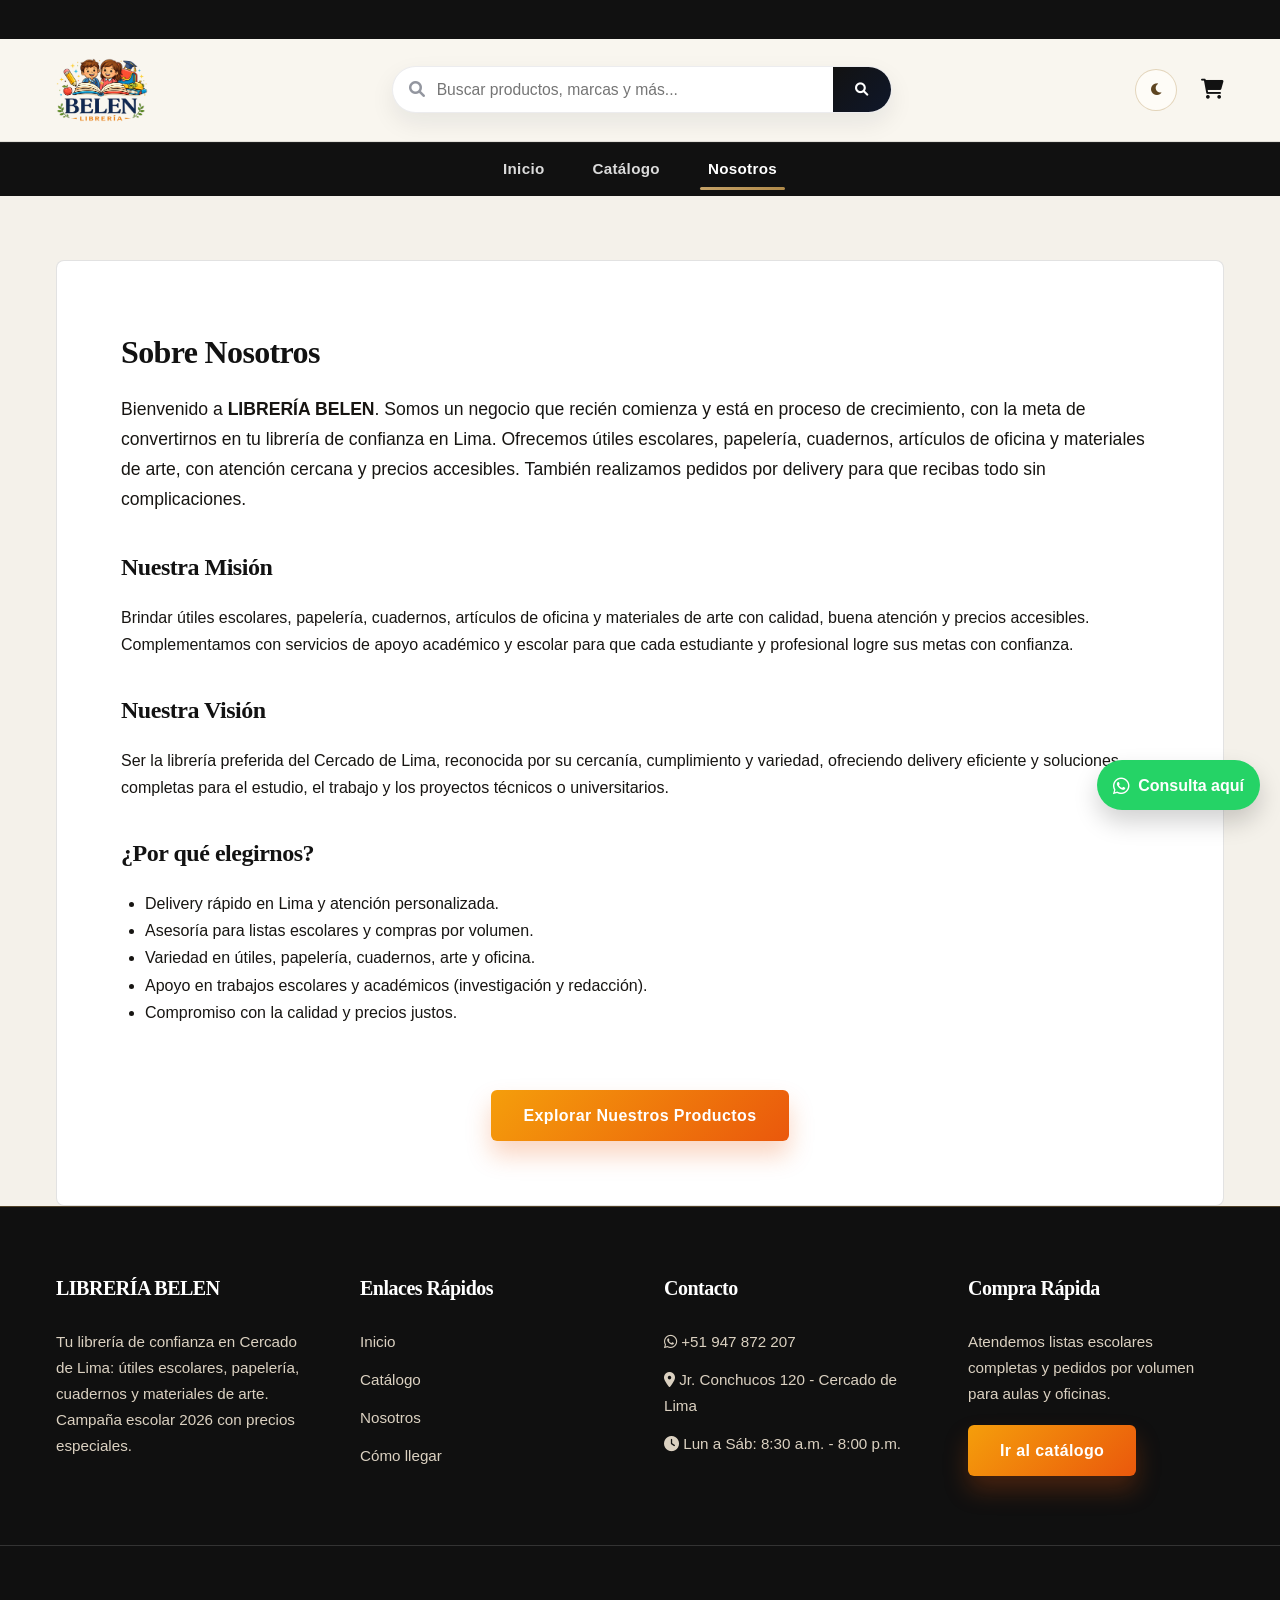
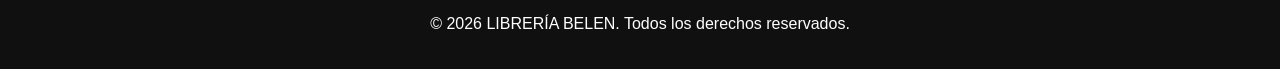
==== commit c98aec14: "mejoras" ====
--- a/about.html
+++ b/about.html
@@ -165,7 +165,6 @@
         <span>Consulta aquí</span>
     </a>
 
-    <script src="data/products.js" defer></script>
     <script src="js/app.js" defer></script>
 </body>
 
--- a/css/style.css
+++ b/css/style.css
@@ -1,2039 +1,1966 @@
-:root {
-    /* Colors - Premium Navy & Gold Palette */
-    --primary-color: #0f172a;
-    /* Slate 900 */
-    --primary-light: #334155;
-    /* Slate 700 */
-    --accent-color: #f59e0b;
-    /* Amber 500 */
-    --accent-hover: #d97706;
-    /* Amber 600 */
-    --bg-color: #f8fafc;
-    /* Slate 50 */
-    --surface-color: #ffffff;
-    --text-color: #1e293b;
-    /* Slate 800 */
-    --text-light: #64748b;
-    /* Slate 500 */
-    --border-color: #e2e8f0;
-    /* Slate 200 */
-
-    /* Spacing - More breathing room */
-    --spacing-xs: 0.5rem;
-    /* 8px */
-    --spacing-sm: 1rem;
-    /* 16px */
-    --spacing-md: 2rem;
-    /* 32px - Increased */
-    --spacing-lg: 4rem;
-    /* 64px - Increased */
-    --spacing-xl: 8rem;
-    /* 128px - Increased */
-
-    /* Typography */
-    --font-heading: 'Inter', sans-serif;
-    --font-body: 'Inter', sans-serif;
-
-    /* Shadows - Soft & Modern */
-    --shadow-sm: 0 1px 3px 0 rgb(0 0 0 / 0.1), 0 1px 2px -1px rgb(0 0 0 / 0.1);
-    --shadow-md: 0 4px 6px -1px rgb(0 0 0 / 0.1), 0 2px 4px -1px rgb(0 0 0 / 0.06);
-    --shadow-lg: 0 10px 15px -3px rgb(0 0 0 / 0.1), 0 4px 6px -4px rgb(0 0 0 / 0.1);
-    --shadow-inner: inset 0 2px 4px 0 rgb(0 0 0 / 0.05);
-
-    /* Transitions */
-    --transition-fast: 0.2s cubic-bezier(0.4, 0, 0.2, 1);
-    --transition-smooth: 0.3s cubic-bezier(0.4, 0, 0.2, 1);
-}
-
-* {
-    margin: 0;
-    padding: 0;
-    box-sizing: border-box;
-}
-
-body {
-    font-family: var(--font-body);
-    background-color: var(--bg-color);
-    color: var(--text-color);
-    line-height: 1.7;
-    -webkit-font-smoothing: antialiased;
-}
-
-:focus-visible {
-    outline: 3px solid rgba(245, 158, 11, 0.7);
-    outline-offset: 2px;
-}
-
-.skip-link {
-    position: absolute;
-    left: -9999px;
-    top: auto;
-    width: 1px;
-    height: 1px;
-    overflow: hidden;
-    z-index: 5000;
-}
-
-.skip-link:focus {
-    left: 1rem;
-    top: 1rem;
-    width: auto;
-    height: auto;
-    background: #0f172a;
-    color: #fff;
-    padding: 0.65rem 1rem;
-    border-radius: 8px;
-    box-shadow: var(--shadow-md);
-}
-
-.announcement-bar {
-    background: linear-gradient(90deg, #0f172a, #1e293b);
-    color: #f8fafc;
-    font-size: 0.9rem;
-}
-
-.announcement-content {
-    max-width: 1200px;
-    margin: 0 auto;
-    padding: 0.45rem var(--spacing-sm);
-    display: flex;
-    align-items: center;
-    justify-content: space-between;
-    gap: 0.75rem;
-}
-
-.announcement-content p {
-    margin: 0;
-    display: inline-flex;
-    align-items: center;
-    gap: 0.45rem;
-}
-
-.announcement-content a {
-    color: #fcd34d;
-    font-weight: 700;
-    display: inline-flex;
-    align-items: center;
-    gap: 0.4rem;
-}
-
-a {
-    text-decoration: none;
-    color: inherit;
-}
-
-ul {
-    list-style: none;
-}
-
-img {
-    max-width: 100%;
-    height: auto;
-    display: block;
-}
-
-/* Header */
-.main-header {
-    background-color: var(--surface-color);
-    /* White header for cleanliness */
-    color: var(--text-color);
-    padding: var(--spacing-sm) 0;
-    position: static;
-    box-shadow: none;
-    border-bottom: 1px solid var(--border-color);
-}
-
-.header-container {
-    max-width: 1200px;
-    margin: 0 auto;
-    padding: 0 var(--spacing-sm);
-    display: flex;
-    justify-content: space-between;
-    align-items: center;
-    gap: var(--spacing-md);
-}
-
-.logo {
-    font-size: 1.5rem;
-    font-weight: 800;
-    color: var(--primary-color);
-    letter-spacing: -0.025em;
-    text-transform: uppercase;
-    display: flex;
-    align-items: center;
-    line-height: 1;
-}
-
-.logo span {
-    color: var(--accent-color);
-}
-
-.logo img {
-    height: 70px;
-    width: auto;
-    display: block;
-}
-
-.search-bar {
-    flex: 1;
-    max-width: 500px;
-    display: flex;
-    box-shadow: 0 10px 25px rgba(15, 23, 42, 0.08);
-    border-radius: 999px;
-    overflow: hidden;
-    border: 1px solid rgba(15, 23, 42, 0.08);
-    background: #fff;
-    position: relative;
-}
-
-.search-bar input {
-    width: 100%;
-    padding: 0.85rem 1.2rem 0.85rem 2.75rem;
-    border: none;
-    outline: none;
-    font-size: 0.98rem;
-    color: var(--text-color);
-    background: transparent;
-}
-
-.search-bar button {
-    background: linear-gradient(135deg, var(--primary-color), #0f172a);
-    border: none;
-    padding: 0 1.4rem;
-    cursor: pointer;
-    color: #fff;
-    transition: var(--transition-fast);
-}
-
-.search-bar button:hover {
-    transform: translateY(-1px);
-    box-shadow: 0 8px 18px rgba(15, 23, 42, 0.25);
-}
-
-.search-bar::before {
-    content: "\f002";
-    font-family: "Font Awesome 6 Free";
-    font-weight: 900;
-    position: absolute;
-    left: 16px;
-    top: 50%;
-    transform: translateY(-50%);
-    color: rgba(15, 23, 42, 0.45);
-    pointer-events: none;
-}
-
-.search-bar:focus-within {
-    border-color: rgba(245, 158, 11, 0.5);
-    box-shadow: 0 14px 30px rgba(245, 158, 11, 0.2);
-}
-
-.nav-icons {
-    display: flex;
-    gap: 1.5rem;
-    align-items: center;
-}
-
-.cart-icon {
-    position: relative;
-    cursor: pointer;
-    font-size: 1.25rem;
-    color: var(--primary-color);
-    transition: var(--transition-fast);
-    background: none;
-    border: none;
-}
-
-.cart-icon:hover {
-    color: var(--accent-color);
-}
-
-.cart-count {
-    position: absolute;
-    top: -8px;
-    right: -10px;
-    background-color: var(--accent-color);
-    color: white;
-    font-size: 0.7rem;
-    font-weight: bold;
-    min-width: 18px;
-    height: 18px;
-    padding: 0 4px;
-    border-radius: 10px;
-    display: flex;
-    align-items: center;
-    justify-content: center;
-    box-shadow: var(--shadow-sm);
-}
-
-.cart-count.is-empty {
-    display: none;
-}
-
-/* Navigation Bar (Secondary) */
-.nav-links {
-    background: linear-gradient(90deg, #0f172a, #111827);
-    box-shadow: 0 10px 25px rgba(15, 23, 42, 0.35);
-    border-top: 1px solid rgba(255, 255, 255, 0.06);
-}
-
-.nav-links .container {
-    max-width: 1200px;
-    margin: 0 auto;
-    padding: 0 var(--spacing-sm);
-}
-
-.nav-links ul {
-    display: flex;
-    gap: 2rem;
-    justify-content: center;
-}
-
-.nav-links a {
-    display: block;
-    padding: 0.85rem 0.5rem;
-    font-weight: 600;
-    color: rgba(255, 255, 255, 0.85);
-    transition: var(--transition-fast);
-    position: relative;
-    font-size: 0.95rem;
-    letter-spacing: 0.02em;
-}
-
-.nav-links a:hover {
-    color: #fff;
-    transform: translateY(-1px);
-}
-
-.nav-links a.active {
-    color: white;
-    font-weight: 600;
-}
-
-.nav-links a.active::after {
-    content: '';
-    position: absolute;
-    bottom: 6px;
-    left: 0;
-    right: 0;
-    height: 3px;
-    background: linear-gradient(90deg, #f59e0b, #f97316);
-    border-radius: 2px;
-}
-
-/* Hero Section */
-.hero {
-    background-color: var(--primary-color);
-    padding: 0;
-    height: 500px;
-    display: flex;
-    align-items: stretch;
-    justify-content: center;
-    text-align: center;
-    color: var(--text-color);
-    margin-bottom: 3rem;
-    border-radius: 0 0 20px 20px;
-    overflow: hidden;
-}
-
-.hero h1 {
-    font-size: 3.5rem;
-    /* Larger title */
-    margin-bottom: 1.5rem;
-    font-weight: 800;
-    color: #000;
-    letter-spacing: -0.05em;
-    line-height: 1.2;
-    text-shadow: none;
-}
-
-.hero p {
-    font-size: 1.25rem;
-    margin-bottom: 2.5rem;
-    opacity: 1;
-    color: #000;
-    max-width: 600px;
-    margin-left: auto;
-    margin-right: auto;
-    font-weight: 700;
-}
-
-.hero-carousel {
-    position: relative;
-}
-
-.hero-slides {
-    position: relative;
-    width: 100%;
-    height: 100%;
-}
-
+:root {
+    /* Colors - Premium Navy & Gold Palette */
+    --primary-color: #0f172a;
+    /* Slate 900 */
+    --primary-light: #334155;
+    /* Slate 700 */
+    --accent-color: #f59e0b;
+    /* Amber 500 */
+    --accent-hover: #d97706;
+    /* Amber 600 */
+    --bg-color: #f8fafc;
+    /* Slate 50 */
+    --surface-color: #ffffff;
+    --text-color: #1e293b;
+    /* Slate 800 */
+    --text-light: #64748b;
+    /* Slate 500 */
+    --border-color: #e2e8f0;
+    /* Slate 200 */
+
+    /* Spacing - More breathing room */
+    --spacing-xs: 0.5rem;
+    /* 8px */
+    --spacing-sm: 1rem;
+    /* 16px */
+    --spacing-md: 2rem;
+    /* 32px - Increased */
+    --spacing-lg: 4rem;
+    /* 64px - Increased */
+    --spacing-xl: 8rem;
+    /* 128px - Increased */
+
+    /* Typography */
+    --font-heading: 'Inter', sans-serif;
+    --font-body: 'Inter', sans-serif;
+
+    /* Shadows - Soft & Modern */
+    --shadow-sm: 0 1px 3px 0 rgb(0 0 0 / 0.1), 0 1px 2px -1px rgb(0 0 0 / 0.1);
+    --shadow-md: 0 4px 6px -1px rgb(0 0 0 / 0.1), 0 2px 4px -1px rgb(0 0 0 / 0.06);
+    --shadow-lg: 0 10px 15px -3px rgb(0 0 0 / 0.1), 0 4px 6px -4px rgb(0 0 0 / 0.1);
+    --shadow-inner: inset 0 2px 4px 0 rgb(0 0 0 / 0.05);
+
+    /* Transitions */
+    --transition-fast: 0.2s cubic-bezier(0.4, 0, 0.2, 1);
+    --transition-smooth: 0.3s cubic-bezier(0.4, 0, 0.2, 1);
+}
+
+* {
+    margin: 0;
+    padding: 0;
+    box-sizing: border-box;
+}
+
+body {
+    font-family: var(--font-body);
+    background-color: var(--bg-color);
+    color: var(--text-color);
+    line-height: 1.7;
+    -webkit-font-smoothing: antialiased;
+}
+
+:focus-visible {
+    outline: 3px solid rgba(245, 158, 11, 0.7);
+    outline-offset: 2px;
+}
+
+.skip-link {
+    position: absolute;
+    left: -9999px;
+    top: auto;
+    width: 1px;
+    height: 1px;
+    overflow: hidden;
+    z-index: 5000;
+}
+
+.skip-link:focus {
+    left: 1rem;
+    top: 1rem;
+    width: auto;
+    height: auto;
+    background: #0f172a;
+    color: #fff;
+    padding: 0.65rem 1rem;
+    border-radius: 8px;
+    box-shadow: var(--shadow-md);
+}
+
+.announcement-bar {
+    background: linear-gradient(90deg, #0f172a, #1e293b);
+    color: #f8fafc;
+    font-size: 0.9rem;
+}
+
+.announcement-content {
+    max-width: 1200px;
+    margin: 0 auto;
+    padding: 0.45rem var(--spacing-sm);
+    display: flex;
+    align-items: center;
+    justify-content: space-between;
+    gap: 0.75rem;
+}
+
+.announcement-content p {
+    margin: 0;
+    display: inline-flex;
+    align-items: center;
+    gap: 0.45rem;
+}
+
+.announcement-content a {
+    color: #fcd34d;
+    font-weight: 700;
+    display: inline-flex;
+    align-items: center;
+    gap: 0.4rem;
+}
+
+a {
+    text-decoration: none;
+    color: inherit;
+}
+
+ul {
+    list-style: none;
+}
+
+img {
+    max-width: 100%;
+    height: auto;
+    display: block;
+}
+
+/* Header */
+.main-header {
+    background-color: var(--surface-color);
+    /* White header for cleanliness */
+    color: var(--text-color);
+    padding: var(--spacing-sm) 0;
+    position: static;
+    box-shadow: none;
+    border-bottom: 1px solid var(--border-color);
+}
+
+.header-container {
+    max-width: 1200px;
+    margin: 0 auto;
+    padding: 0 var(--spacing-sm);
+    display: flex;
+    justify-content: space-between;
+    align-items: center;
+    gap: var(--spacing-md);
+}
+
+.logo {
+    font-size: 1.5rem;
+    font-weight: 800;
+    color: var(--primary-color);
+    letter-spacing: -0.025em;
+    text-transform: uppercase;
+    display: flex;
+    align-items: center;
+    line-height: 1;
+}
+
+.logo span {
+    color: var(--accent-color);
+}
+
+.logo img {
+    height: 70px;
+    width: auto;
+    display: block;
+}
+
+.search-bar {
+    flex: 1;
+    max-width: 500px;
+    display: flex;
+    box-shadow: 0 10px 25px rgba(15, 23, 42, 0.08);
+    border-radius: 999px;
+    overflow: hidden;
+    border: 1px solid rgba(15, 23, 42, 0.08);
+    background: #fff;
+    position: relative;
+}
+
+.search-bar input {
+    width: 100%;
+    padding: 0.85rem 1.2rem 0.85rem 2.75rem;
+    border: none;
+    outline: none;
+    font-size: 0.98rem;
+    color: var(--text-color);
+    background: transparent;
+}
+
+.search-bar button {
+    background: linear-gradient(135deg, var(--primary-color), #0f172a);
+    border: none;
+    padding: 0 1.4rem;
+    cursor: pointer;
+    color: #fff;
+    transition: var(--transition-fast);
+}
+
+.search-bar button:hover {
+    transform: translateY(-1px);
+    box-shadow: 0 8px 18px rgba(15, 23, 42, 0.25);
+}
+
+.search-bar::before {
+    content: "\f002";
+    font-family: "Font Awesome 6 Free";
+    font-weight: 900;
+    position: absolute;
+    left: 16px;
+    top: 50%;
+    transform: translateY(-50%);
+    color: rgba(15, 23, 42, 0.45);
+    pointer-events: none;
+}
+
+.search-bar:focus-within {
+    border-color: rgba(245, 158, 11, 0.5);
+    box-shadow: 0 14px 30px rgba(245, 158, 11, 0.2);
+}
+
+.nav-icons {
+    display: flex;
+    gap: 1.5rem;
+    align-items: center;
+}
+
+.cart-icon {
+    position: relative;
+    cursor: pointer;
+    font-size: 1.25rem;
+    color: var(--primary-color);
+    transition: var(--transition-fast);
+    background: none;
+    border: none;
+}
+
+.cart-icon:hover {
+    color: var(--accent-color);
+}
+
+.cart-count {
+    position: absolute;
+    top: -8px;
+    right: -10px;
+    background-color: var(--accent-color);
+    color: white;
+    font-size: 0.7rem;
+    font-weight: bold;
+    min-width: 18px;
+    height: 18px;
+    padding: 0 4px;
+    border-radius: 10px;
+    display: flex;
+    align-items: center;
+    justify-content: center;
+    box-shadow: var(--shadow-sm);
+}
+
+.cart-count.is-empty {
+    display: none;
+}
+
+/* Navigation Bar (Secondary) */
+.nav-links {
+    background: linear-gradient(90deg, #0f172a, #111827);
+    box-shadow: 0 10px 25px rgba(15, 23, 42, 0.35);
+    border-top: 1px solid rgba(255, 255, 255, 0.06);
+}
+
+.nav-links .container {
+    max-width: 1200px;
+    margin: 0 auto;
+    padding: 0 var(--spacing-sm);
+}
+
+.nav-links ul {
+    display: flex;
+    gap: 2rem;
+    justify-content: center;
+}
+
+.nav-links a {
+    display: block;
+    padding: 0.85rem 0.5rem;
+    font-weight: 600;
+    color: rgba(255, 255, 255, 0.85);
+    transition: var(--transition-fast);
+    position: relative;
+    font-size: 0.95rem;
+    letter-spacing: 0.02em;
+}
+
+.nav-links a:hover {
+    color: #fff;
+    transform: translateY(-1px);
+}
+
+.nav-links a.active {
+    color: white;
+    font-weight: 600;
+}
+
+.nav-links a.active::after {
+    content: '';
+    position: absolute;
+    bottom: 6px;
+    left: 0;
+    right: 0;
+    height: 3px;
+    background: linear-gradient(90deg, #f59e0b, #f97316);
+    border-radius: 2px;
+}
+
+/* Hero Section */
+.hero {
+    background-color: var(--primary-color);
+    padding: 0;
+    height: 500px;
+    display: flex;
+    align-items: stretch;
+    justify-content: center;
+    text-align: center;
+    color: var(--text-color);
+    margin-bottom: 3rem;
+    border-radius: 0 0 20px 20px;
+    overflow: hidden;
+}
+
+.hero h1 {
+    font-size: 3.5rem;
+    /* Larger title */
+    margin-bottom: 1.5rem;
+    font-weight: 800;
+    color: #000;
+    letter-spacing: -0.05em;
+    line-height: 1.2;
+    text-shadow: none;
+}
+
+.hero p {
+    font-size: 1.25rem;
+    margin-bottom: 2.5rem;
+    opacity: 1;
+    color: #000;
+    max-width: 600px;
+    margin-left: auto;
+    margin-right: auto;
+    font-weight: 700;
+}
+
+.hero-carousel {
+    position: relative;
+}
+
 .hero-slide {
-    position: absolute;
-    inset: 0;
-    display: flex;
-    align-items: center;
-    justify-content: center;
-    background-size: cover;
-    background-position: center;
-    opacity: 0;
-    transition: opacity 0.6s ease;
-}
-
-.hero-bg-image {
-    position: absolute;
-    inset: 0;
-    width: 100%;
-    height: 100%;
-    object-fit: cover;
-    z-index: 0;
-}
-
-.hero-bg-media {
-    position: absolute;
-    inset: 0;
-    display: block;
-    z-index: 0;
-}
-
+    position: absolute;
+    inset: 0;
+    display: flex;
+    align-items: center;
+    justify-content: center;
+    background-size: cover;
+    background-position: center;
+    opacity: 0;
+    transition: opacity 0.6s ease;
+}
+
 .hero-slide.active {
-    opacity: 1;
-    z-index: 1;
-}
-
-.hero-slide .container {
-    padding: 2rem 1rem;
-}
-
-.hero-slide-light {
-    background:
-        radial-gradient(circle at 15% 20%, rgba(249, 115, 22, 0.12), transparent 45%),
-        radial-gradient(circle at 85% 30%, rgba(245, 158, 11, 0.12), transparent 40%),
-        linear-gradient(180deg, #fffaf5 0%, #ffffff 100%);
-}
-
-.hero-slide-light h1,
-.hero-slide-light p {
-    color: #0f172a;
-}
-
-.hero-dots {
-    position: absolute;
-    bottom: 16px;
-    left: 50%;
-    transform: translateX(-50%);
-    display: flex;
-    gap: 8px;
-    z-index: 2;
-}
-
+    opacity: 1;
+    z-index: 1;
+}
+
+.hero-slide .container {
+    padding: 2rem 1rem;
+}
+
 .hero-dot {
-    width: 10px;
-    height: 10px;
-    border-radius: 50%;
-    border: none;
-    background: rgba(15, 23, 42, 0.25);
-    cursor: pointer;
-}
-
-.hero-dot.active {
-    background: #f59e0b;
-}
-
-.btn {
-    display: inline-flex;
-    align-items: center;
-    justify-content: center;
-    padding: 0.75rem 2rem;
-    border-radius: 6px;
-    font-weight: 600;
-    text-align: center;
-    cursor: pointer;
-    transition: var(--transition-smooth);
-    border: none;
-    font-size: 1rem;
-    letter-spacing: 0.025em;
-    box-shadow: var(--shadow-sm);
-}
-
-.btn:hover {
-    transform: translateY(-1px);
-    box-shadow: var(--shadow-md);
-}
-
-.btn-primary {
-    background-color: var(--accent-color);
-    color: white;
-}
-
-.btn-primary:hover {
-    background-color: var(--accent-hover);
-}
-
-/* Location Section */
-.location-section {
-    background: linear-gradient(180deg, #ffffff 0%, #f8fafc 100%);
-    padding: 3.5rem 0 4rem;
-    margin-bottom: 2rem;
-}
-
-.location-grid {
-    display: grid;
-    grid-template-columns: 1.1fr 1fr;
-    gap: 2rem;
-    align-items: stretch;
-}
-
-.location-card {
-    background: #fff;
-    border-radius: 16px;
-    padding: 2rem;
-    box-shadow: 0 20px 40px rgba(15, 23, 42, 0.1);
-    border: 1px solid rgba(15, 23, 42, 0.06);
-    display: flex;
-    flex-direction: column;
-    gap: 1.2rem;
-}
-
-.location-title h2 {
-    margin: 0 0 0.4rem;
-    font-size: 2rem;
-    letter-spacing: -0.02em;
-    color: #0f172a;
-}
-
-.location-title p {
-    margin: 0;
-    color: #475569;
-    font-size: 1rem;
-    line-height: 1.6;
-}
-
-.location-badge {
-    display: inline-flex;
-    align-items: center;
-    padding: 0.3rem 0.75rem;
-    background: #fff7ed;
-    color: #f97316;
-    border-radius: 999px;
-    font-weight: 700;
-    font-size: 0.75rem;
-    text-transform: uppercase;
-    letter-spacing: 0.08em;
-    margin-bottom: 0.6rem;
-}
-
-.location-details {
-    display: grid;
-    gap: 0.6rem;
-    color: #334155;
-    font-weight: 600;
-}
-
-.location-details i {
-    color: #f59e0b;
-    margin-right: 0.45rem;
-}
-
-.location-details a {
-    color: #0f172a;
-    text-decoration: none;
-}
-
-.location-actions {
-    margin-top: auto;
-}
-
-.location-map {
-    border-radius: 16px;
-    overflow: hidden;
-    box-shadow: 0 20px 40px rgba(15, 23, 42, 0.12);
-    border: 1px solid rgba(15, 23, 42, 0.06);
-    min-height: 360px;
-}
-
-.location-map iframe {
-    width: 100%;
-    height: 100%;
-    border: 0;
-    min-height: 360px;
-}
-
-@media (max-width: 900px) {
-    .location-grid {
-        grid-template-columns: 1fr;
-    }
-}
-
-/* Hero CTA animation */
-.hero .btn-primary {
-    position: relative;
-    animation: heroPulse 1.6s ease-in-out infinite;
-    box-shadow: 0 10px 25px rgba(0, 0, 0, 0.2), 0 0 0 rgba(245, 158, 11, 0.6);
-}
-
-.hero .btn-primary::after {
-    content: "";
-    position: absolute;
-    inset: -8px;
-    border-radius: inherit;
-    border: 2px solid rgba(245, 158, 11, 0.45);
-    opacity: 0;
-    animation: heroRing 1.6s ease-out infinite;
-}
-
-@keyframes heroPulse {
-    0% { transform: translateY(0) scale(1); }
-    40% { transform: translateY(-4px) scale(1.03); }
-    70% { transform: translateY(1px) scale(0.99); }
-    100% { transform: translateY(0) scale(1); }
-}
-
-@keyframes heroRing {
-    0% { opacity: 0.7; transform: scale(0.98); }
-    100% { opacity: 0; transform: scale(1.15); }
-}
-
-/* Product Grid */
-.container {
-    max-width: 1200px;
-    margin: 0 auto;
-    padding: 0 var(--spacing-sm);
-}
-
-.section-title {
-    font-size: 2rem;
-    margin-bottom: 2rem;
-    color: var(--text-color);
-    border-left: none;
-    /* Remove conflicting style */
-    padding-left: 0;
-    text-align: center;
-    font-weight: 800;
-    letter-spacing: -0.03em;
-    position: relative;
-    padding-bottom: 1rem;
-}
-
-.section-title::after {
-    content: '';
-    position: absolute;
-    bottom: 0;
-    left: 50%;
-    transform: translateX(-50%);
-    width: 60px;
-    height: 4px;
-    background-color: var(--accent-color);
-    border-radius: 2px;
-}
-
+    width: 10px;
+    height: 10px;
+    border-radius: 50%;
+    border: none;
+    background: rgba(15, 23, 42, 0.25);
+    cursor: pointer;
+}
+
+.hero-dot.active {
+    background: #f59e0b;
+}
+
+.btn {
+    display: inline-flex;
+    align-items: center;
+    justify-content: center;
+    padding: 0.75rem 2rem;
+    border-radius: 6px;
+    font-weight: 600;
+    text-align: center;
+    cursor: pointer;
+    transition: var(--transition-smooth);
+    border: none;
+    font-size: 1rem;
+    letter-spacing: 0.025em;
+    box-shadow: var(--shadow-sm);
+}
+
+.btn:hover {
+    transform: translateY(-1px);
+    box-shadow: var(--shadow-md);
+}
+
+.btn-primary {
+    background-color: var(--accent-color);
+    color: white;
+}
+
+.btn-primary:hover {
+    background-color: var(--accent-hover);
+}
+
+/* Location Section */
+.location-section {
+    background: linear-gradient(180deg, #ffffff 0%, #f8fafc 100%);
+    padding: 3.5rem 0 4rem;
+    margin-bottom: 2rem;
+}
+
+.location-grid {
+    display: grid;
+    grid-template-columns: 1.1fr 1fr;
+    gap: 2rem;
+    align-items: stretch;
+}
+
+.location-card {
+    background: #fff;
+    border-radius: 16px;
+    padding: 2rem;
+    box-shadow: 0 20px 40px rgba(15, 23, 42, 0.1);
+    border: 1px solid rgba(15, 23, 42, 0.06);
+    display: flex;
+    flex-direction: column;
+    gap: 1.2rem;
+}
+
+.location-title h2 {
+    margin: 0 0 0.4rem;
+    font-size: 2rem;
+    letter-spacing: -0.02em;
+    color: #0f172a;
+}
+
+.location-title p {
+    margin: 0;
+    color: #475569;
+    font-size: 1rem;
+    line-height: 1.6;
+}
+
+.location-badge {
+    display: inline-flex;
+    align-items: center;
+    padding: 0.3rem 0.75rem;
+    background: #fff7ed;
+    color: #f97316;
+    border-radius: 999px;
+    font-weight: 700;
+    font-size: 0.75rem;
+    text-transform: uppercase;
+    letter-spacing: 0.08em;
+    margin-bottom: 0.6rem;
+}
+
+.location-details {
+    display: grid;
+    gap: 0.6rem;
+    color: #334155;
+    font-weight: 600;
+}
+
+.location-details i {
+    color: #f59e0b;
+    margin-right: 0.45rem;
+}
+
+.location-details a {
+    color: #0f172a;
+    text-decoration: none;
+}
+
+.location-actions {
+    margin-top: auto;
+}
+
+.location-map {
+    border-radius: 16px;
+    overflow: hidden;
+    box-shadow: 0 20px 40px rgba(15, 23, 42, 0.12);
+    border: 1px solid rgba(15, 23, 42, 0.06);
+    min-height: 360px;
+}
+
+.location-map iframe {
+    width: 100%;
+    height: 100%;
+    border: 0;
+    min-height: 360px;
+}
+
+@media (max-width: 900px) {
+    .location-grid {
+        grid-template-columns: 1fr;
+    }
+}
+
+/* Hero CTA animation */
+.hero .btn-primary {
+    position: relative;
+    animation: heroPulse 1.6s ease-in-out infinite;
+    box-shadow: 0 10px 25px rgba(0, 0, 0, 0.2), 0 0 0 rgba(245, 158, 11, 0.6);
+}
+
+.hero .btn-primary::after {
+    content: "";
+    position: absolute;
+    inset: -8px;
+    border-radius: inherit;
+    border: 2px solid rgba(245, 158, 11, 0.45);
+    opacity: 0;
+    animation: heroRing 1.6s ease-out infinite;
+}
+
+@keyframes heroPulse {
+    0% { transform: translateY(0) scale(1); }
+    40% { transform: translateY(-4px) scale(1.03); }
+    70% { transform: translateY(1px) scale(0.99); }
+    100% { transform: translateY(0) scale(1); }
+}
+
+@keyframes heroRing {
+    0% { opacity: 0.7; transform: scale(0.98); }
+    100% { opacity: 0; transform: scale(1.15); }
+}
+
+/* Product Grid */
+.container {
+    max-width: 1200px;
+    margin: 0 auto;
+    padding: 0 var(--spacing-sm);
+}
+
+.section-title {
+    font-size: 2rem;
+    margin-bottom: 2rem;
+    color: var(--text-color);
+    border-left: none;
+    /* Remove conflicting style */
+    padding-left: 0;
+    text-align: center;
+    font-weight: 800;
+    letter-spacing: -0.03em;
+    position: relative;
+    padding-bottom: 1rem;
+}
+
+.section-title::after {
+    content: '';
+    position: absolute;
+    bottom: 0;
+    left: 50%;
+    transform: translateX(-50%);
+    width: 60px;
+    height: 4px;
+    background-color: var(--accent-color);
+    border-radius: 2px;
+}
+
+.product-grid {
+    display: grid;
+    grid-template-columns: repeat(auto-fill, minmax(220px, 1fr));
+    gap: var(--spacing-md);
+    margin-bottom: var(--spacing-xl);
+}
+
+.product-card {
+    background: white;
+    border: 1px solid var(--border-color);
+    border-radius: 12px;
+    overflow: hidden;
+    transition: var(--transition-smooth);
+    display: flex;
+    flex-direction: column;
+    box-shadow: var(--shadow-sm);
+}
+
+.product-card:hover {
+    box-shadow: var(--shadow-lg);
+    transform: translateY(-4px);
+    border-color: var(--accent-color);
+}
+
+.product-image {
+    width: 100%;
+    aspect-ratio: 1;
+    background-color: #f1f5f9;
+    overflow: hidden;
+    position: relative;
+}
+
+.product-image img {
+    width: 100%;
+    height: 100%;
+    object-fit: cover;
+    transition: transform 0.5s ease;
+}
+
+.product-card:hover .product-image img {
+    transform: scale(1.05);
+}
+
+.product-info {
+    padding: 1.5rem;
+    display: flex;
+    flex-direction: column;
+    flex: 1;
+}
+
+.product-title {
+    font-size: 1.1rem;
+    margin-bottom: 0.5rem;
+    font-weight: 600;
+    line-height: 1.4;
+    color: var(--text-color);
+    display: -webkit-box;
+    -webkit-line-clamp: 2;
+    line-clamp: 2;
+    /* Fix linting error */
+    -webkit-box-orient: vertical;
+    overflow: hidden;
+}
+
+.product-price {
+    font-size: 1.5rem;
+    color: var(--primary-color);
+    font-weight: 800;
+    margin-bottom: 1rem;
+    letter-spacing: -0.05em;
+}
+
+.product-actions {
+    margin-top: auto;
+    display: flex;
+    gap: 0.75rem;
+}
+
+.btn-cart {
+    flex: 1;
+    background-color: white;
+    border: 1px solid var(--border-color);
+    color: var(--text-color);
+    padding: 0.6rem;
+    font-size: 0.9rem;
+    border-radius: 6px;
+    font-weight: 600;
+    transition: var(--transition-fast);
+    display: flex;
+    justify-content: center;
+    align-items: center;
+    gap: 0.5rem;
+}
+
+.btn-cart:hover {
+    background-color: #f8fafc;
+    border-color: var(--primary-color);
+    color: var(--primary-color);
+}
+
+.btn-buy {
+    flex: 1;
+    background-color: var(--primary-color);
+    border: 1px solid var(--primary-color);
+    color: white;
+    padding: 0.6rem;
+    font-size: 0.9rem;
+    border-radius: 6px;
+    font-weight: 600;
+    transition: var(--transition-fast);
+}
+
+.btn-buy:hover {
+    background-color: var(--primary-light);
+    border-color: var(--primary-light);
+    box-shadow: var(--shadow-md);
+}
+
+/* Footer */
+footer {
+    background-color: var(--primary-color);
+    /* Dark Navy */
+    color: white;
+    padding: 4rem 0 2rem;
+    margin-top: auto;
+    border-top: 4px solid var(--accent-color);
+}
+
+.footer-content {
+    display: grid;
+    grid-template-columns: repeat(auto-fit, minmax(250px, 1fr));
+    gap: 3rem;
+}
+
+.footer-section h3 {
+    margin-bottom: 1.5rem;
+    color: white;
+    font-size: 1.25rem;
+    font-weight: 700;
+    letter-spacing: -0.025em;
+}
+
+.footer-section p,
+.footer-section li {
+    margin-bottom: 0.75rem;
+    color: #94a3b8;
+    /* Slate 400 */
+    font-size: 0.95rem;
+}
+
+.footer-section a:hover {
+    color: var(--accent-color);
+    text-decoration: underline;
+}
+
+/* Utilities */
+.hidden {
+    display: none !important;
+}
+
+/* Catalog Sidebar */
+.catalog-layout {
+    display: flex;
+    gap: var(--spacing-lg);
+    margin-top: var(--spacing-lg);
+}
+
+.sidebar {
+    width: 250px;
+    flex-shrink: 0;
+}
+
+.filter-group {
+    background: white;
+    padding: var(--spacing-sm);
+    border-radius: 8px;
+    border: 1px solid var(--border-color);
+    margin-bottom: var(--spacing-md);
+}
+
+.brand-filter-list {
+    max-height: 220px;
+    overflow-y: auto;
+    padding-right: 4px;
+}
+
+.filter-group h4 {
+    margin-bottom: var(--spacing-sm);
+    color: var(--primary-color);
+}
+
+.filter-item {
+    display: flex;
+    align-items: center;
+    justify-content: space-between;
+    gap: 0.5rem;
+    margin-bottom: 0.5rem;
+    cursor: pointer;
+    padding: 0.4rem 0.5rem;
+    border-radius: 8px;
+    transition: background 0.2s ease;
+}
+
+.filter-item input {
+    margin-right: 0.5rem;
+}
+
+.filter-item:hover {
+    background: #f8fafc;
+}
+
+.filter-item span:first-child {
+    display: flex;
+    align-items: center;
+    gap: 0.35rem;
+}
+
+.filter-item-main {
+    margin-bottom: 0.25rem;
+}
+
+.filter-actions {
+    display: inline-flex;
+    align-items: center;
+    gap: 0.35rem;
+}
+
+.filter-toggle {
+    border: none;
+    background: #f1f5f9;
+    color: #475569;
+    width: 28px;
+    height: 28px;
+    border-radius: 999px;
+    cursor: pointer;
+    transition: transform 0.2s ease, background 0.2s ease;
+}
+
+.filter-toggle:hover {
+    background: #e2e8f0;
+}
+
+.filter-accordion.open .filter-toggle {
+    transform: rotate(180deg);
+}
+
+.subcategory-list {
+    display: none;
+    padding: 0.25rem 0.25rem 0.75rem;
+    gap: 0.4rem;
+    flex-wrap: wrap;
+}
+
+.filter-accordion.open .subcategory-list {
+    display: flex;
+}
+
+.subcategory-chip {
+    display: inline-flex;
+    align-items: center;
+    justify-content: space-between;
+    gap: 0.5rem;
+    background: #fff;
+    border: 1px solid rgba(15, 23, 42, 0.08);
+    border-radius: 999px;
+    padding: 0.25rem 0.6rem;
+    font-size: 0.75rem;
+    cursor: pointer;
+    transition: transform 0.2s ease, box-shadow 0.2s ease;
+}
+
+.subcategory-chip:hover {
+    transform: translateY(-1px);
+    box-shadow: 0 6px 14px rgba(15, 23, 42, 0.12);
+}
+
+.filter-count {
+    font-size: 0.75rem;
+    color: #64748b;
+    background: #eef2f7;
+    padding: 0.1rem 0.5rem;
+    border-radius: 999px;
+    min-width: 2rem;
+    text-align: center;
+}
+
+/* About Page */
+.about-content {
+    background: white;
+    padding: var(--spacing-lg);
+    border-radius: 8px;
+    margin-top: var(--spacing-lg);
+    box-shadow: var(--shadow-sm);
+}
+
+/* Additions for Cart */
+.btn-qty {
+    width: 24px;
+    height: 24px;
+    border-radius: 4px;
+    border: 1px solid var(--border-color);
+    background: white;
+    cursor: pointer;
+    display: inline-flex;
+    align-items: center;
+    justify-content: center;
+    transition: var(--transition-fast);
+}
+
+.btn-qty:hover {
+    background: var(--bg-color);
+    border-color: var(--primary-color);
+}
+
+/* Ensure images in product grid are contained */
+.product-image img {
+    object-position: center;
+}
+
+/* Sidebar Inputs */
+.filter-item {
+    display: flex;
+    align-items: center;
+    gap: 0.5rem;
+    font-size: 0.95rem;
+    color: var(--text-color);
+}
+
+/* Mobile Sidebar Toggle - Hidden on Desktop */
+#mobile-filter-toggle {
+    display: none;
+    margin-bottom: var(--spacing-sm);
+    width: 100%;
+}
+
+.mobile-only {
+    display: none;
+}
+
+/* Pagination Styles */
+.pagination-container {
+    display: flex;
+    justify-content: center;
+    gap: 0.5rem;
+    margin-top: 2rem;
+    padding-bottom: 2rem;
+}
+
+.pagination-btn {
+    width: 40px;
+    height: 40px;
+    border: 1px solid var(--border-color);
+    background: white;
+    border-radius: 6px;
+    cursor: pointer;
+    font-weight: 600;
+    color: var(--text-color);
+    transition: var(--transition-fast);
+}
+
+.pagination-btn:hover {
+    border-color: var(--primary-color);
+    color: var(--primary-color);
+}
+
+.pagination-btn.active {
+    background-color: var(--primary-color);
+    color: white;
+    border-color: var(--primary-color);
+}
+
+.pagination-btn:disabled {
+    opacity: 0.5;
+    cursor: not-allowed;
+}
+
+/* Responsive Media Queries */
+@media (max-width: 768px) {
+
+    /* Header */
+    .header-container {
+        flex-direction: column;
+        gap: 1rem;
+        padding-bottom: 1rem;
+    }
+
+    .search-bar {
+        width: 100%;
+        max-width: 100%;
+    }
+
+    .nav-links ul {
+        gap: 1rem;
+        font-size: 0.9rem;
+        justify-content: space-between;
+    }
+
+    .announcement-content {
+        flex-direction: column;
+        text-align: center;
+        font-size: 0.82rem;
+        padding: 0.4rem 0.75rem;
+    }
+
+    /* Catalog Layout */
+    .catalog-layout {
+        flex-direction: column;
+        gap: 1rem;
+    }
+
+    /* Sidebar Mobile */
+    #mobile-filter-toggle {
+        display: inline-flex;
+    }
+
+    .sidebar {
+        position: fixed;
+        top: 0;
+        left: -100%;
+        width: 80%;
+        max-width: 300px;
+        height: 100%;
+        background: white;
+        z-index: 1000;
+        padding: 1rem;
+        box-shadow: 2px 0 5px rgba(0, 0, 0, 0.1);
+        transition: left 0.3s ease;
+        overflow-y: auto;
+    }
+
+    .sidebar.open {
+        left: 0;
+    }
+
+    .sidebar-header {
+        display: flex !important;
+        justify-content: space-between;
+        align-items: center;
+        margin-bottom: 1rem;
+        border-bottom: 1px solid var(--border-color);
+        padding-bottom: 0.5rem;
+    }
+
+    /* Filters inside Sidebar */
+    .filter-group {
+        border: none;
+        padding: 0;
+        margin-bottom: 1.5rem;
+    }
+
+    /* Cart Modal Mobile */
+    #cartModal>div {
+        width: 90% !important;
+        max-width: 400px;
+    }
+
+    /* Hero */
+    .hero {
+        padding: 4rem 0;
+    }
+
+    .hero h1 {
+        font-size: 2.5rem;
+    }
+}
+
+@media (prefers-reduced-motion: reduce) {
+    *,
+    *::before,
+    *::after {
+        animation: none !important;
+        transition: none !important;
+        scroll-behavior: auto !important;
+    }
+}
+
+/* Carousel Styles */
+.carousel-container {
+    position: relative;
+    width: 100%;
+    overflow: hidden;
+    padding: 0 1rem;
+}
+
+.carousel-track {
+    display: flex;
+    gap: var(--spacing-md);
+    overflow-x: auto;
+    scroll-snap-type: x mandatory;
+    scroll-behavior: smooth;
+    padding-bottom: 1rem;
+    /* Space for shadow */
+    -ms-overflow-style: none;
+    /* IE and Edge */
+    scrollbar-width: none;
+    /* Firefox */
+    animation: carouselFloat 6s ease-in-out infinite;
+}
+
+/* Hide scrollbar */
+.carousel-track::-webkit-scrollbar {
+    display: none;
+}
+
+.carousel-track .product-card {
+    min-width: 250px;
+    /* Fixed width for carousel items */
+    max-width: 250px;
+    scroll-snap-align: start;
+    flex-shrink: 0;
+}
+
+.carousel-btn {
+    position: absolute;
+    top: 50%;
+    transform: translateY(-50%);
+    background: white;
+    border: 1px solid var(--border-color);
+    width: 40px;
+    height: 40px;
+    border-radius: 50%;
+    display: flex;
+    align-items: center;
+    justify-content: center;
+    cursor: pointer;
+    box-shadow: var(--shadow-md);
+    z-index: 10;
+    color: var(--primary-color);
+    transition: var(--transition-fast);
+}
+
+.carousel-btn:hover {
+    background: var(--primary-color);
+    color: white;
+    border-color: var(--primary-color);
+}
+
+.carousel-track .product-card {
+    animation: cardFloat 4.5s ease-in-out infinite;
+}
+
+.carousel-track .product-card:nth-child(2n) {
+    animation-delay: 0.6s;
+}
+
+.carousel-track .product-card:nth-child(3n) {
+    animation-delay: 1.2s;
+}
+
+@keyframes cardFloat {
+    0% { transform: translateY(0); }
+    50% { transform: translateY(-6px); }
+    100% { transform: translateY(0); }
+}
+
+@keyframes carouselFloat {
+    0% { transform: translateY(0); }
+    50% { transform: translateY(-2px); }
+    100% { transform: translateY(0); }
+}
+
+.carousel-btn.prev {
+    left: 0;
+}
+
+.carousel-btn.next {
+    right: 0;
+}
+
+/* Search Dropdown */
+.search-results-dropdown {
+    position: absolute;
+    top: 100%;
+    left: 0;
+    width: 100%;
+    background: #fff;
+    border: 1px solid rgba(15, 23, 42, 0.08);
+    border-radius: 16px;
+    box-shadow: 0 20px 45px rgba(15, 23, 42, 0.18);
+    z-index: 1000;
+    max-height: 400px;
+    overflow-y: auto;
+    display: none;
+    margin-top: 8px;
+}
+
+.search-results-dropdown.active {
+    display: block;
+}
+
+.search-section-title {
+    font-size: 0.75rem;
+    text-transform: uppercase;
+    letter-spacing: 0.08em;
+    color: #6b7280;
+    padding: 0.75rem 1rem 0.25rem;
+}
+
+.search-chips {
+    display: flex;
+    flex-wrap: wrap;
+    gap: 0.5rem;
+    padding: 0 1rem 0.75rem;
+}
+
+.search-chip {
+    border: 1px solid rgba(15, 23, 42, 0.1);
+    background: #f8fafc;
+    color: #0f172a;
+    padding: 0.35rem 0.7rem;
+    border-radius: 999px;
+    font-size: 0.8rem;
+    cursor: pointer;
+    transition: transform 0.2s, box-shadow 0.2s, background 0.2s;
+}
+
+.search-chip:hover {
+    transform: translateY(-1px);
+    background: #fff;
+    box-shadow: 0 6px 14px rgba(15, 23, 42, 0.12);
+}
+
+.search-product-chip {
+    display: inline-flex;
+    gap: 0.5rem;
+    align-items: center;
+    font-weight: 600;
+}
+
+.search-product-chip strong {
+    color: #111827;
+}
+
+.search-item {
+    display: flex;
+    align-items: center;
+    gap: 1rem;
+    padding: 0.85rem 1rem;
+    cursor: pointer;
+    transition: background 0.2s;
+    border-bottom: 1px solid rgba(15, 23, 42, 0.06);
+}
+
+.search-item:last-child {
+    border-bottom: none;
+}
+
+.search-item:hover {
+    background: #f8fafc;
+}
+
+.search-item.active {
+    background: #eef2ff;
+}
+
+.search-item img {
+    width: 48px;
+    height: 48px;
+    object-fit: cover;
+    border-radius: 10px;
+    box-shadow: 0 6px 12px rgba(15, 23, 42, 0.12);
+}
+
+.search-item-info h4 {
+    font-size: 0.95rem;
+    margin-bottom: 0.1rem;
+    color: var(--text-color);
+}
+
+.search-item-info p {
+    font-size: 0.8rem;
+    color: var(--text-light);
+    margin: 0;
+}
+
+.search-mark {
+    background: rgba(176, 138, 74, 0.22);
+    color: inherit;
+    border-radius: 4px;
+    padding: 0 0.18em;
+    box-decoration-break: clone;
+    -webkit-box-decoration-break: clone;
+}
+
+.search-item-price {
+    margin-left: auto;
+    font-weight: 700;
+    color: #111827;
+    font-size: 0.9rem;
+}
+
+/* WhatsApp Floating Button */
+.whatsapp-float {
+    position: fixed;
+    right: 20px;
+    bottom: 90px;
+    z-index: 3000;
+    display: inline-flex;
+    align-items: center;
+    gap: 0.5rem;
+    background: #25D366;
+    color: #fff;
+    padding: 0.7rem 1rem;
+    border-radius: 999px;
+    font-weight: 700;
+    box-shadow: 0 12px 24px rgba(0, 0, 0, 0.18);
+    transition: transform 0.2s ease, box-shadow 0.2s ease;
+}
+
+.whatsapp-float i {
+    font-size: 1.2rem;
+}
+
+.whatsapp-float:hover {
+    transform: translateY(-2px);
+    box-shadow: 0 16px 28px rgba(0, 0, 0, 0.22);
+}
+
+@media (max-width: 768px) {
+    .whatsapp-float {
+        bottom: 110px;
+        right: 14px;
+        padding: 0.6rem 0.85rem;
+        font-size: 0.9rem;
+    }
+}
+
+.product-category {
+    display: inline-flex;
+    align-items: center;
+    gap: 0.35rem;
+    font-size: 0.75rem;
+    color: #475569;
+    background: #f1f5f9;
+    padding: 0.2rem 0.55rem;
+    border-radius: 999px;
+    margin-bottom: 0.5rem;
+    text-transform: capitalize;
+}
+
+.product-rating {
+    display: none;
+}
+
+.search-empty {
+    padding: 1rem;
+    text-align: center;
+    color: var(--text-light);
+}
+
+
+/* Product Detail Modal */
+.modal {
+    display: none;
+    position: fixed;
+    z-index: 2000;
+    left: 0;
+    top: 0;
+    width: 100%;
+    height: 100%;
+    overflow: auto;
+    background-color: rgba(0, 0, 0, 0.6);
+    backdrop-filter: blur(5px);
+}
+
+.modal-content {
+    background-color: #fefefe;
+    margin: 5% auto;
+    padding: 20px;
+    border: 1px solid #888;
+    width: 90%;
+    max-width: 900px;
+    border-radius: 12px;
+    position: relative;
+    box-shadow: var(--shadow-xl);
+    animation: modalFadeIn 0.3s;
+}
+
+@keyframes modalFadeIn {
+    from {
+        opacity: 0;
+        transform: translateY(-20px);
+    }
+
+    to {
+        opacity: 1;
+        transform: translateY(0);
+    }
+}
+
+.close-modal {
+    color: #aaa;
+    float: right;
+    font-size: 28px;
+    font-weight: bold;
+    cursor: pointer;
+    position: absolute;
+    right: 20px;
+    top: 15px;
+    z-index: 10;
+}
+
+.close-modal:hover,
+.close-modal:focus {
+    color: black;
+    text-decoration: none;
+    cursor: pointer;
+}
+
+.product-detail-grid {
+    display: grid;
+    grid-template-columns: 1fr 1fr;
+    gap: 2rem;
+    margin-top: 1rem;
+}
+
+.detail-image-container {
+    background: #f8fafc;
+    border-radius: 8px;
+    display: flex;
+    flex-direction: column;
+    align-items: center;
+    justify-content: center;
+    padding: 1rem;
+}
+
+.detail-image-container img {
+    max-width: 100%;
+    max-height: 400px;
+    object-fit: contain;
+}
+
+.image-disclaimer {
+    margin-top: 0.75rem;
+    font-size: 0.75rem;
+    color: var(--text-light);
+    text-align: center;
+}
+
+.detail-info-container {
+    display: flex;
+    flex-direction: column;
+}
+
+.detail-meta {
+    display: flex;
+    align-items: center;
+    gap: 1rem;
+    margin-bottom: 1.5rem;
+    border-bottom: 1px solid var(--border-color);
+    padding-bottom: 1rem;
+}
+
+.detail-price {
+    font-size: 2rem;
+    font-weight: 800;
+    color: var(--primary-color);
+}
+
+.detail-section {
+    margin-bottom: 1.5rem;
+}
+
+.detail-section h4 {
+    font-size: 1rem;
+    margin-bottom: 0.5rem;
+    color: var(--text-color);
+    font-weight: 700;
+    text-transform: uppercase;
+    letter-spacing: 0.05em;
+}
+
+.detail-section ul {
+    list-style-type: disc;
+    padding-left: 1.5rem;
+    color: var(--text-light);
+}
+
+.detail-section li {
+    margin-bottom: 0.25rem;
+}
+
+.detail-actions {
+    margin-top: auto;
+    display: flex;
+    gap: 1rem;
+    align-items: center;
+    padding-top: 1rem;
+    border-top: 1px solid var(--border-color);
+}
+
+.qty-selector {
+    display: flex;
+    align-items: center;
+    border: 1px solid var(--border-color);
+    border-radius: 6px;
+    overflow: hidden;
+}
+
+.qty-selector button {
+    background: #f1f5f9;
+    border: none;
+    width: 36px;
+    height: 36px;
+    font-weight: bold;
+    cursor: pointer;
+}
+
+.qty-selector span {
+    width: 40px;
+    text-align: center;
+    font-weight: 600;
+}
+
+/* Mobile Responsive Modal */
+@media (max-width: 768px) {
+    .product-detail-grid {
+        grid-template-columns: 1fr;
+    }
+
+    .modal-content {
+        margin: 10% auto;
+        width: 95%;
+    }
+
+    /* Mobile Header Adjustments */
+    .header-container {
+        padding: 0.5rem 1rem;
+        flex-wrap: wrap;
+        position: relative;
+    }
+
+    .logo {
+        font-size: 1.2rem;
+    }
+
+    .mobile-menu-btn {
+        display: block !important;
+        /* Force show on mobile */
+        font-size: 1.5rem;
+        background: none;
+        border: none;
+        color: var(--primary-color);
+        cursor: pointer;
+        padding: 0.5rem;
+        order: 1;
+        /* Adjust order if needed */
+        margin-left: 1rem;
+    }
+
+    /* Hide standard nav layout */
+    .nav-links {
+        position: fixed;
+        top: 0;
+        left: -100%;
+        /* Off-screen */
+        width: 75%;
+        max-width: 300px;
+        height: 100vh;
+        background-color: var(--primary-color);
+        flex-direction: column;
+        justify-content: flex-start;
+        padding-top: 5rem;
+        /* Space for close button or spacing */
+        transition: left 0.3s ease-in-out;
+        z-index: 2000;
+        box-shadow: 4px 0 12px rgba(0, 0, 0, 0.2);
+        display: flex !important;
+        /* Override any potential display:none */
+    }
+
+    .nav-links.mobile-active {
+        left: 0;
+        /* Slide in */
+    }
+
+    .nav-links ul {
+        flex-direction: column;
+        gap: 1.5rem;
+        width: 100%;
+        padding: 0 2rem;
+    }
+
+    .nav-links a {
+        font-size: 1.2rem;
+        color: rgba(255, 255, 255, 0.9);
+        border-bottom: 1px solid rgba(255, 255, 255, 0.1);
+        width: 100%;
+        padding: 1rem 0;
+    }
+
+    /* Overlay */
+    .nav-links.mobile-active::before {
+        content: '';
+        position: fixed;
+        top: 0;
+        left: 100%;
+        /* Starts at the right edge of menu */
+        width: 100vw;
+        height: 100vh;
+        background: rgba(0, 0, 0, 0.5);
+    }
+
+    .search-bar {
+        order: 3;
+        width: 100%;
+        margin-top: 10px;
+        display: flex;
+    }
+
+    .nav-icons {
+        display: flex;
+        align-items: center;
+    }
+}
+
+/* ========== VISUAL REFRESH 2026 ========== */
+:root {
+    --font-heading: "Plus Jakarta Sans", "Manrope", "Segoe UI", sans-serif;
+    --font-body: "Manrope", "Nunito Sans", "Segoe UI", sans-serif;
+}
+
+body {
+    background:
+        radial-gradient(circle at 10% 0%, rgba(245, 158, 11, 0.08), transparent 36%),
+        radial-gradient(circle at 90% 10%, rgba(15, 23, 42, 0.08), transparent 32%),
+        linear-gradient(180deg, #f8fafc 0%, #eef3fb 100%);
+    background-attachment: fixed;
+}
+
+h1,
+h2,
+h3,
+h4 {
+    font-family: var(--font-heading);
+    letter-spacing: -0.02em;
+}
+
+.main-header {
+    backdrop-filter: blur(8px);
+    background: rgba(255, 255, 255, 0.9);
+}
+
+.nav-links {
+    background: linear-gradient(90deg, #0b132a, #13203f);
+    box-shadow: 0 14px 28px rgba(11, 19, 42, 0.35);
+}
+
+.hero {
+    position: relative;
+    min-height: clamp(420px, 70vh, 620px);
+    height: auto;
+    border-radius: 0 0 32px 32px;
+    box-shadow: 0 28px 46px rgba(15, 23, 42, 0.26);
+}
+
+.hero::before {
+    content: "";
+    position: absolute;
+    inset: 0;
+    background:
+        radial-gradient(circle at 8% 14%, rgba(255, 255, 255, 0.2), transparent 36%),
+        linear-gradient(140deg, rgba(2, 6, 23, 0.75), rgba(15, 23, 42, 0.42));
+    z-index: 1;
+    pointer-events: none;
+}
+
+.hero-slide {
+    isolation: isolate;
+}
+
+.hero-slide .container {
+    position: relative;
+    z-index: 2;
+}
+
+.hero h1 {
+    color: #f8fafc;
+    font-size: clamp(2.2rem, 4.8vw, 4.1rem);
+    line-height: 1.08;
+    text-shadow: 0 12px 28px rgba(2, 6, 23, 0.5);
+}
+
+.hero p {
+    color: rgba(248, 250, 252, 0.95);
+    max-width: 700px;
+    text-shadow: 0 6px 14px rgba(2, 6, 23, 0.34);
+}
++`n.btn {
+    border-radius: 999px;
+    font-weight: 700;
+    letter-spacing: 0.01em;
+}
+
+.btn-primary {
+    background: linear-gradient(135deg, #f59e0b, #ea580c);
+    box-shadow: 0 14px 24px rgba(234, 88, 12, 0.25);
+}
+
+.btn-primary:hover {
+    background: linear-gradient(135deg, #f59e0b, #c2410c);
+}
+
+.section-title {
+    font-size: clamp(1.7rem, 2.7vw, 2.5rem);
+}
+
+.trust-badges {
+    margin-top: 2rem;
+    margin-bottom: 3.4rem;
+    gap: 1rem;
+}
+
 .product-grid {
-    display: grid;
-    grid-template-columns: repeat(auto-fill, minmax(220px, 1fr));
-    gap: var(--spacing-md);
-    margin-bottom: var(--spacing-xl);
-}
-
-.product-card {
-    background: white;
-    border: 1px solid var(--border-color);
-    border-radius: 12px;
-    overflow: hidden;
-    transition: var(--transition-smooth);
-    display: flex;
-    flex-direction: column;
-    box-shadow: var(--shadow-sm);
-}
-
-.product-card:hover {
-    box-shadow: var(--shadow-lg);
-    transform: translateY(-4px);
-    border-color: var(--accent-color);
-}
-
-.product-image {
-    width: 100%;
-    aspect-ratio: 1;
-    background-color: #f1f5f9;
-    overflow: hidden;
-    position: relative;
-}
-
-.product-image img {
-    width: 100%;
-    height: 100%;
-    object-fit: cover;
-    transition: transform 0.5s ease;
-}
-
-.product-card:hover .product-image img {
-    transform: scale(1.05);
-}
-
-.product-info {
-    padding: 1.5rem;
-    display: flex;
-    flex-direction: column;
-    flex: 1;
-}
-
-.product-title {
-    font-size: 1.1rem;
-    margin-bottom: 0.5rem;
-    font-weight: 600;
-    line-height: 1.4;
-    color: var(--text-color);
-    display: -webkit-box;
-    -webkit-line-clamp: 2;
-    line-clamp: 2;
-    /* Fix linting error */
-    -webkit-box-orient: vertical;
-    overflow: hidden;
-}
-
-.product-price {
-    font-size: 1.5rem;
-    color: var(--primary-color);
-    font-weight: 800;
-    margin-bottom: 1rem;
-    letter-spacing: -0.05em;
-}
-
-.product-actions {
-    margin-top: auto;
-    display: flex;
-    gap: 0.75rem;
-}
-
-.btn-cart {
-    flex: 1;
-    background-color: white;
-    border: 1px solid var(--border-color);
-    color: var(--text-color);
-    padding: 0.6rem;
-    font-size: 0.9rem;
-    border-radius: 6px;
-    font-weight: 600;
-    transition: var(--transition-fast);
-    display: flex;
-    justify-content: center;
-    align-items: center;
-    gap: 0.5rem;
-}
-
-.btn-cart:hover {
-    background-color: #f8fafc;
-    border-color: var(--primary-color);
-    color: var(--primary-color);
-}
-
-.btn-buy {
-    flex: 1;
-    background-color: var(--primary-color);
-    border: 1px solid var(--primary-color);
-    color: white;
-    padding: 0.6rem;
-    font-size: 0.9rem;
-    border-radius: 6px;
-    font-weight: 600;
-    transition: var(--transition-fast);
-}
-
-.btn-buy:hover {
-    background-color: var(--primary-light);
-    border-color: var(--primary-light);
-    box-shadow: var(--shadow-md);
-}
-
-/* Footer */
-footer {
-    background-color: var(--primary-color);
-    /* Dark Navy */
-    color: white;
-    padding: 4rem 0 2rem;
-    margin-top: auto;
-    border-top: 4px solid var(--accent-color);
-}
-
-.footer-content {
-    display: grid;
-    grid-template-columns: repeat(auto-fit, minmax(250px, 1fr));
-    gap: 3rem;
-}
-
-.footer-section h3 {
-    margin-bottom: 1.5rem;
-    color: white;
-    font-size: 1.25rem;
-    font-weight: 700;
-    letter-spacing: -0.025em;
-}
-
-.footer-section p,
-.footer-section li {
-    margin-bottom: 0.75rem;
-    color: #94a3b8;
-    /* Slate 400 */
-    font-size: 0.95rem;
-}
-
-.footer-section a:hover {
-    color: var(--accent-color);
-    text-decoration: underline;
-}
-
-/* Utilities */
-.hidden {
-    display: none !important;
-}
-
-/* Catalog Sidebar */
-.catalog-layout {
-    display: flex;
-    gap: var(--spacing-lg);
-    margin-top: var(--spacing-lg);
-}
-
-.sidebar {
-    width: 250px;
-    flex-shrink: 0;
-}
-
-.filter-group {
-    background: white;
-    padding: var(--spacing-sm);
-    border-radius: 8px;
-    border: 1px solid var(--border-color);
-    margin-bottom: var(--spacing-md);
-}
-
-.brand-filter-list {
-    max-height: 220px;
-    overflow-y: auto;
-    padding-right: 4px;
-}
-
-.filter-group h4 {
-    margin-bottom: var(--spacing-sm);
-    color: var(--primary-color);
-}
-
-.filter-item {
-    display: flex;
-    align-items: center;
-    justify-content: space-between;
-    gap: 0.5rem;
-    margin-bottom: 0.5rem;
-    cursor: pointer;
-    padding: 0.4rem 0.5rem;
-    border-radius: 8px;
-    transition: background 0.2s ease;
-}
-
-.filter-item input {
-    margin-right: 0.5rem;
-}
-
-.filter-item:hover {
-    background: #f8fafc;
-}
-
-.filter-item span:first-child {
-    display: flex;
-    align-items: center;
-    gap: 0.35rem;
-}
-
-.filter-item-main {
-    margin-bottom: 0.25rem;
-}
-
-.filter-actions {
-    display: inline-flex;
-    align-items: center;
-    gap: 0.35rem;
-}
-
-.filter-toggle {
-    border: none;
-    background: #f1f5f9;
-    color: #475569;
-    width: 28px;
-    height: 28px;
-    border-radius: 999px;
-    cursor: pointer;
-    transition: transform 0.2s ease, background 0.2s ease;
-}
-
-.filter-toggle:hover {
-    background: #e2e8f0;
-}
-
-.filter-accordion.open .filter-toggle {
-    transform: rotate(180deg);
-}
-
-.subcategory-list {
-    display: none;
-    padding: 0.25rem 0.25rem 0.75rem;
-    gap: 0.4rem;
-    flex-wrap: wrap;
-}
-
-.filter-accordion.open .subcategory-list {
-    display: flex;
-}
-
-.subcategory-chip {
-    display: inline-flex;
-    align-items: center;
-    justify-content: space-between;
-    gap: 0.5rem;
-    background: #fff;
-    border: 1px solid rgba(15, 23, 42, 0.08);
-    border-radius: 999px;
-    padding: 0.25rem 0.6rem;
-    font-size: 0.75rem;
-    cursor: pointer;
-    transition: transform 0.2s ease, box-shadow 0.2s ease;
-}
-
-.subcategory-chip:hover {
-    transform: translateY(-1px);
-    box-shadow: 0 6px 14px rgba(15, 23, 42, 0.12);
-}
-
-.filter-count {
-    font-size: 0.75rem;
-    color: #64748b;
-    background: #eef2f7;
-    padding: 0.1rem 0.5rem;
-    border-radius: 999px;
-    min-width: 2rem;
-    text-align: center;
-}
-
-/* About Page */
-.about-content {
-    background: white;
-    padding: var(--spacing-lg);
-    border-radius: 8px;
-    margin-top: var(--spacing-lg);
-    box-shadow: var(--shadow-sm);
-}
-
-/* Additions for Cart */
-.btn-qty {
-    width: 24px;
-    height: 24px;
-    border-radius: 4px;
-    border: 1px solid var(--border-color);
-    background: white;
-    cursor: pointer;
-    display: inline-flex;
-    align-items: center;
-    justify-content: center;
-    transition: var(--transition-fast);
-}
-
-.btn-qty:hover {
-    background: var(--bg-color);
-    border-color: var(--primary-color);
-}
-
-/* Ensure images in product grid are contained */
-.product-image img {
-    object-position: center;
-}
-
-/* Sidebar Inputs */
-.filter-item {
-    display: flex;
-    align-items: center;
-    gap: 0.5rem;
-    font-size: 0.95rem;
-    color: var(--text-color);
-}
-
-/* Mobile Sidebar Toggle - Hidden on Desktop */
-#mobile-filter-toggle {
-    display: none;
-    margin-bottom: var(--spacing-sm);
-    width: 100%;
-}
-
-.mobile-only {
-    display: none;
-}
-
-/* Pagination Styles */
-.pagination-container {
-    display: flex;
-    justify-content: center;
-    gap: 0.5rem;
-    margin-top: 2rem;
-    padding-bottom: 2rem;
-}
-
-.pagination-btn {
-    width: 40px;
-    height: 40px;
-    border: 1px solid var(--border-color);
-    background: white;
-    border-radius: 6px;
-    cursor: pointer;
-    font-weight: 600;
-    color: var(--text-color);
-    transition: var(--transition-fast);
-}
-
-.pagination-btn:hover {
-    border-color: var(--primary-color);
-    color: var(--primary-color);
-}
-
-.pagination-btn.active {
-    background-color: var(--primary-color);
-    color: white;
-    border-color: var(--primary-color);
-}
-
-.pagination-btn:disabled {
-    opacity: 0.5;
-    cursor: not-allowed;
-}
-
-/* Responsive Media Queries */
-@media (max-width: 768px) {
-
-    /* Header */
-    .header-container {
-        flex-direction: column;
-        gap: 1rem;
-        padding-bottom: 1rem;
-    }
-
-    .search-bar {
-        width: 100%;
-        max-width: 100%;
-    }
-
-    .nav-links ul {
-        gap: 1rem;
-        font-size: 0.9rem;
-        justify-content: space-between;
-    }
-
-    .announcement-content {
-        flex-direction: column;
-        text-align: center;
-        font-size: 0.82rem;
-        padding: 0.4rem 0.75rem;
-    }
-
-    /* Catalog Layout */
-    .catalog-layout {
-        flex-direction: column;
-        gap: 1rem;
-    }
-
-    /* Sidebar Mobile */
-    #mobile-filter-toggle {
-        display: inline-flex;
-    }
-
-    .sidebar {
-        position: fixed;
-        top: 0;
-        left: -100%;
-        width: 80%;
-        max-width: 300px;
-        height: 100%;
-        background: white;
-        z-index: 1000;
-        padding: 1rem;
-        box-shadow: 2px 0 5px rgba(0, 0, 0, 0.1);
-        transition: left 0.3s ease;
-        overflow-y: auto;
-    }
-
-    .sidebar.open {
-        left: 0;
-    }
-
-    .sidebar-header {
-        display: flex !important;
-        justify-content: space-between;
-        align-items: center;
-        margin-bottom: 1rem;
-        border-bottom: 1px solid var(--border-color);
-        padding-bottom: 0.5rem;
-    }
-
-    /* Filters inside Sidebar */
-    .filter-group {
-        border: none;
-        padding: 0;
-        margin-bottom: 1.5rem;
-    }
-
-    /* Cart Modal Mobile */
-    #cartModal>div {
-        width: 90% !important;
-        max-width: 400px;
-    }
-
-    /* Hero */
-    .hero {
-        padding: 4rem 0;
-    }
-
-    .hero h1 {
-        font-size: 2.5rem;
-    }
-}
-
-@media (prefers-reduced-motion: reduce) {
-    *,
-    *::before,
-    *::after {
-        animation: none !important;
-        transition: none !important;
-        scroll-behavior: auto !important;
-    }
-}
-
-/* Carousel Styles */
-.carousel-container {
-    position: relative;
-    width: 100%;
-    overflow: hidden;
-    padding: 0 1rem;
-}
-
-.carousel-track {
-    display: flex;
-    gap: var(--spacing-md);
-    overflow-x: auto;
-    scroll-snap-type: x mandatory;
-    scroll-behavior: smooth;
-    padding-bottom: 1rem;
-    /* Space for shadow */
-    -ms-overflow-style: none;
-    /* IE and Edge */
-    scrollbar-width: none;
-    /* Firefox */
-    animation: carouselFloat 6s ease-in-out infinite;
-}
-
-/* Hide scrollbar */
-.carousel-track::-webkit-scrollbar {
-    display: none;
-}
-
-.carousel-track .product-card {
-    min-width: 250px;
-    /* Fixed width for carousel items */
-    max-width: 250px;
-    scroll-snap-align: start;
-    flex-shrink: 0;
-}
-
-.carousel-btn {
-    position: absolute;
-    top: 50%;
-    transform: translateY(-50%);
-    background: white;
-    border: 1px solid var(--border-color);
-    width: 40px;
-    height: 40px;
-    border-radius: 50%;
-    display: flex;
-    align-items: center;
-    justify-content: center;
-    cursor: pointer;
-    box-shadow: var(--shadow-md);
-    z-index: 10;
-    color: var(--primary-color);
-    transition: var(--transition-fast);
-}
-
-.carousel-btn:hover {
-    background: var(--primary-color);
-    color: white;
-    border-color: var(--primary-color);
-}
-
-.carousel-track .product-card {
-    animation: cardFloat 4.5s ease-in-out infinite;
-}
-
-.carousel-track .product-card:nth-child(2n) {
-    animation-delay: 0.6s;
-}
-
-.carousel-track .product-card:nth-child(3n) {
-    animation-delay: 1.2s;
-}
-
-@keyframes cardFloat {
-    0% { transform: translateY(0); }
-    50% { transform: translateY(-6px); }
-    100% { transform: translateY(0); }
-}
-
-@keyframes carouselFloat {
-    0% { transform: translateY(0); }
-    50% { transform: translateY(-2px); }
-    100% { transform: translateY(0); }
-}
-
-.carousel-btn.prev {
-    left: 0;
-}
-
-.carousel-btn.next {
-    right: 0;
-}
-
-/* Search Dropdown */
-.search-results-dropdown {
-    position: absolute;
-    top: 100%;
-    left: 0;
-    width: 100%;
-    background: #fff;
-    border: 1px solid rgba(15, 23, 42, 0.08);
-    border-radius: 16px;
-    box-shadow: 0 20px 45px rgba(15, 23, 42, 0.18);
-    z-index: 1000;
-    max-height: 400px;
-    overflow-y: auto;
-    display: none;
-    margin-top: 8px;
-}
-
-.search-results-dropdown.active {
-    display: block;
-}
-
-.search-section-title {
-    font-size: 0.75rem;
-    text-transform: uppercase;
-    letter-spacing: 0.08em;
-    color: #6b7280;
-    padding: 0.75rem 1rem 0.25rem;
-}
-
-.search-chips {
-    display: flex;
-    flex-wrap: wrap;
-    gap: 0.5rem;
-    padding: 0 1rem 0.75rem;
-}
-
-.search-chip {
-    border: 1px solid rgba(15, 23, 42, 0.1);
-    background: #f8fafc;
-    color: #0f172a;
-    padding: 0.35rem 0.7rem;
-    border-radius: 999px;
-    font-size: 0.8rem;
-    cursor: pointer;
-    transition: transform 0.2s, box-shadow 0.2s, background 0.2s;
-}
-
-.search-chip:hover {
-    transform: translateY(-1px);
-    background: #fff;
-    box-shadow: 0 6px 14px rgba(15, 23, 42, 0.12);
-}
-
-.search-product-chip {
-    display: inline-flex;
-    gap: 0.5rem;
-    align-items: center;
-    font-weight: 600;
-}
-
-.search-product-chip strong {
-    color: #111827;
-}
-
-.search-item {
-    display: flex;
-    align-items: center;
-    gap: 1rem;
-    padding: 0.85rem 1rem;
-    cursor: pointer;
-    transition: background 0.2s;
-    border-bottom: 1px solid rgba(15, 23, 42, 0.06);
-}
-
-.search-item:last-child {
-    border-bottom: none;
-}
-
-.search-item:hover {
-    background: #f8fafc;
-}
-
-.search-item.active {
-    background: #eef2ff;
-}
-
-.search-item img {
-    width: 48px;
-    height: 48px;
-    object-fit: cover;
-    border-radius: 10px;
-    box-shadow: 0 6px 12px rgba(15, 23, 42, 0.12);
-}
-
-.search-item-info h4 {
-    font-size: 0.95rem;
-    margin-bottom: 0.1rem;
-    color: var(--text-color);
-}
-
-.search-item-info p {
-    font-size: 0.8rem;
-    color: var(--text-light);
-    margin: 0;
-}
-
-.search-mark {
-    background: rgba(176, 138, 74, 0.22);
-    color: inherit;
-    border-radius: 4px;
-    padding: 0 0.18em;
-    box-decoration-break: clone;
-    -webkit-box-decoration-break: clone;
-}
-
-.search-item-price {
-    margin-left: auto;
-    font-weight: 700;
-    color: #111827;
-    font-size: 0.9rem;
-}
-
-/* WhatsApp Floating Button */
-.whatsapp-float {
-    position: fixed;
-    right: 20px;
-    bottom: 90px;
-    z-index: 3000;
-    display: inline-flex;
-    align-items: center;
-    gap: 0.5rem;
-    background: #25D366;
-    color: #fff;
-    padding: 0.7rem 1rem;
-    border-radius: 999px;
-    font-weight: 700;
-    box-shadow: 0 12px 24px rgba(0, 0, 0, 0.18);
-    transition: transform 0.2s ease, box-shadow 0.2s ease;
-}
-
-.whatsapp-float i {
-    font-size: 1.2rem;
-}
-
-.whatsapp-float:hover {
-    transform: translateY(-2px);
-    box-shadow: 0 16px 28px rgba(0, 0, 0, 0.22);
-}
-
-@media (max-width: 768px) {
-    .whatsapp-float {
-        bottom: 110px;
-        right: 14px;
-        padding: 0.6rem 0.85rem;
-        font-size: 0.9rem;
-    }
-}
-
-.product-category {
-    display: inline-flex;
-    align-items: center;
-    gap: 0.35rem;
-    font-size: 0.75rem;
-    color: #475569;
-    background: #f1f5f9;
-    padding: 0.2rem 0.55rem;
-    border-radius: 999px;
-    margin-bottom: 0.5rem;
-    text-transform: capitalize;
-}
-
-.product-rating {
-    display: none;
-}
-
-.search-empty {
-    padding: 1rem;
-    text-align: center;
-    color: var(--text-light);
-}
-
-
-/* Product Detail Modal */
-.modal {
-    display: none;
-    position: fixed;
-    z-index: 2000;
-    left: 0;
-    top: 0;
-    width: 100%;
-    height: 100%;
-    overflow: auto;
-    background-color: rgba(0, 0, 0, 0.6);
-    backdrop-filter: blur(5px);
-}
-
-.modal-content {
-    background-color: #fefefe;
-    margin: 5% auto;
-    padding: 20px;
-    border: 1px solid #888;
-    width: 90%;
-    max-width: 900px;
-    border-radius: 12px;
-    position: relative;
-    box-shadow: var(--shadow-xl);
-    animation: modalFadeIn 0.3s;
-}
-
-@keyframes modalFadeIn {
-    from {
-        opacity: 0;
-        transform: translateY(-20px);
-    }
-
-    to {
-        opacity: 1;
-        transform: translateY(0);
-    }
-}
-
-.close-modal {
-    color: #aaa;
-    float: right;
-    font-size: 28px;
-    font-weight: bold;
-    cursor: pointer;
-    position: absolute;
-    right: 20px;
-    top: 15px;
-    z-index: 10;
-}
-
-.close-modal:hover,
-.close-modal:focus {
-    color: black;
-    text-decoration: none;
-    cursor: pointer;
-}
-
-.product-detail-grid {
-    display: grid;
-    grid-template-columns: 1fr 1fr;
-    gap: 2rem;
-    margin-top: 1rem;
-}
-
-.detail-image-container {
-    background: #f8fafc;
-    border-radius: 8px;
-    display: flex;
-    flex-direction: column;
-    align-items: center;
-    justify-content: center;
-    padding: 1rem;
-}
-
-.detail-image-container img {
-    max-width: 100%;
-    max-height: 400px;
-    object-fit: contain;
-}
-
-.image-disclaimer {
-    margin-top: 0.75rem;
-    font-size: 0.75rem;
-    color: var(--text-light);
-    text-align: center;
-}
-
-.detail-info-container {
-    display: flex;
-    flex-direction: column;
-}
-
-.detail-meta {
-    display: flex;
-    align-items: center;
-    gap: 1rem;
-    margin-bottom: 1.5rem;
-    border-bottom: 1px solid var(--border-color);
-    padding-bottom: 1rem;
-}
-
-.detail-price {
-    font-size: 2rem;
-    font-weight: 800;
-    color: var(--primary-color);
-}
-
-.detail-section {
-    margin-bottom: 1.5rem;
-}
-
-.detail-section h4 {
-    font-size: 1rem;
-    margin-bottom: 0.5rem;
-    color: var(--text-color);
-    font-weight: 700;
-    text-transform: uppercase;
-    letter-spacing: 0.05em;
-}
-
-.detail-section ul {
-    list-style-type: disc;
-    padding-left: 1.5rem;
-    color: var(--text-light);
-}
-
-.detail-section li {
-    margin-bottom: 0.25rem;
-}
-
-.detail-actions {
-    margin-top: auto;
-    display: flex;
-    gap: 1rem;
-    align-items: center;
-    padding-top: 1rem;
-    border-top: 1px solid var(--border-color);
-}
-
-.qty-selector {
-    display: flex;
-    align-items: center;
-    border: 1px solid var(--border-color);
-    border-radius: 6px;
-    overflow: hidden;
-}
-
-.qty-selector button {
-    background: #f1f5f9;
-    border: none;
-    width: 36px;
-    height: 36px;
-    font-weight: bold;
-    cursor: pointer;
-}
-
-.qty-selector span {
-    width: 40px;
-    text-align: center;
-    font-weight: 600;
-}
-
-/* Mobile Responsive Modal */
-@media (max-width: 768px) {
-    .product-detail-grid {
-        grid-template-columns: 1fr;
-    }
-
-    .modal-content {
-        margin: 10% auto;
-        width: 95%;
-    }
-
-    /* Mobile Header Adjustments */
-    .header-container {
-        padding: 0.5rem 1rem;
-        flex-wrap: wrap;
-        position: relative;
-    }
-
-    .logo {
-        font-size: 1.2rem;
-    }
-
-    .mobile-menu-btn {
-        display: block !important;
-        /* Force show on mobile */
-        font-size: 1.5rem;
-        background: none;
-        border: none;
-        color: var(--primary-color);
-        cursor: pointer;
-        padding: 0.5rem;
-        order: 1;
-        /* Adjust order if needed */
-        margin-left: 1rem;
-    }
-
-    /* Hide standard nav layout */
-    .nav-links {
-        position: fixed;
-        top: 0;
-        left: -100%;
-        /* Off-screen */
-        width: 75%;
-        max-width: 300px;
-        height: 100vh;
-        background-color: var(--primary-color);
-        flex-direction: column;
-        justify-content: flex-start;
-        padding-top: 5rem;
-        /* Space for close button or spacing */
-        transition: left 0.3s ease-in-out;
-        z-index: 2000;
-        box-shadow: 4px 0 12px rgba(0, 0, 0, 0.2);
-        display: flex !important;
-        /* Override any potential display:none */
-    }
-
-    .nav-links.mobile-active {
-        left: 0;
-        /* Slide in */
-    }
-
-    .nav-links ul {
-        flex-direction: column;
-        gap: 1.5rem;
-        width: 100%;
-        padding: 0 2rem;
-    }
-
-    .nav-links a {
-        font-size: 1.2rem;
-        color: rgba(255, 255, 255, 0.9);
-        border-bottom: 1px solid rgba(255, 255, 255, 0.1);
-        width: 100%;
-        padding: 1rem 0;
-    }
-
-    /* Overlay */
-    .nav-links.mobile-active::before {
-        content: '';
-        position: fixed;
-        top: 0;
-        left: 100%;
-        /* Starts at the right edge of menu */
-        width: 100vw;
-        height: 100vh;
-        background: rgba(0, 0, 0, 0.5);
-    }
-
-    .search-bar {
-        order: 3;
-        width: 100%;
-        margin-top: 10px;
-        display: flex;
-    }
-
-    .nav-icons {
-        display: flex;
-        align-items: center;
-    }
-}
-
-/* ========== VISUAL REFRESH 2026 ========== */
-:root {
-    --font-heading: "Plus Jakarta Sans", "Manrope", "Segoe UI", sans-serif;
-    --font-body: "Manrope", "Nunito Sans", "Segoe UI", sans-serif;
-}
-
-body {
-    background:
-        radial-gradient(circle at 10% 0%, rgba(245, 158, 11, 0.08), transparent 36%),
-        radial-gradient(circle at 90% 10%, rgba(15, 23, 42, 0.08), transparent 32%),
-        linear-gradient(180deg, #f8fafc 0%, #eef3fb 100%);
-    background-attachment: fixed;
-}
-
-h1,
-h2,
-h3,
-h4 {
-    font-family: var(--font-heading);
-    letter-spacing: -0.02em;
-}
-
-.main-header {
-    backdrop-filter: blur(8px);
-    background: rgba(255, 255, 255, 0.9);
-}
-
-.nav-links {
-    background: linear-gradient(90deg, #0b132a, #13203f);
-    box-shadow: 0 14px 28px rgba(11, 19, 42, 0.35);
-}
-
-.hero {
-    position: relative;
-    min-height: clamp(420px, 70vh, 620px);
-    height: auto;
-    border-radius: 0 0 32px 32px;
-    box-shadow: 0 28px 46px rgba(15, 23, 42, 0.26);
-}
-
-.hero::before {
-    content: "";
-    position: absolute;
-    inset: 0;
-    background:
-        radial-gradient(circle at 8% 14%, rgba(255, 255, 255, 0.2), transparent 36%),
-        linear-gradient(140deg, rgba(2, 6, 23, 0.75), rgba(15, 23, 42, 0.42));
-    z-index: 1;
-    pointer-events: none;
-}
-
-.hero-slide {
-    isolation: isolate;
-}
-
-.hero-slide .container {
-    position: relative;
-    z-index: 2;
-}
-
-.hero h1 {
-    color: #f8fafc;
-    font-size: clamp(2.2rem, 4.8vw, 4.1rem);
-    line-height: 1.08;
-    text-shadow: 0 12px 28px rgba(2, 6, 23, 0.5);
-}
-
-.hero p {
-    color: rgba(248, 250, 252, 0.95);
-    max-width: 700px;
-    text-shadow: 0 6px 14px rgba(2, 6, 23, 0.34);
-}
-
-.hero-slide-light {
-    background:
-        radial-gradient(circle at 18% 20%, rgba(249, 115, 22, 0.22), transparent 48%),
-        radial-gradient(circle at 80% 16%, rgba(245, 158, 11, 0.28), transparent 42%),
-        linear-gradient(180deg, #fff4dc 0%, #fffaf2 100%);
-}
-
-.hero-slide-light h1,
-.hero-slide-light p {
-    color: #0f172a;
-    text-shadow: none;
-}
-
-.hero-slide-light::before {
-    content: "";
-    position: absolute;
-    inset: 0;
-    background: linear-gradient(145deg, rgba(255, 255, 255, 0.22), rgba(255, 255, 255, 0));
-}
-
-.btn {
-    border-radius: 999px;
-    font-weight: 700;
-    letter-spacing: 0.01em;
-}
-
-.btn-primary {
-    background: linear-gradient(135deg, #f59e0b, #ea580c);
-    box-shadow: 0 14px 24px rgba(234, 88, 12, 0.25);
-}
-
-.btn-primary:hover {
-    background: linear-gradient(135deg, #f59e0b, #c2410c);
-}
-
-.section-title {
-    font-size: clamp(1.7rem, 2.7vw, 2.5rem);
-}
-
-.trust-badges {
-    margin-top: 2rem;
-    margin-bottom: 3.4rem;
-    gap: 1rem;
-}
-
-.trust-badge {
-    border: 1px solid rgba(15, 23, 42, 0.09);
-    background: rgba(255, 255, 255, 0.84);
-    backdrop-filter: blur(8px);
-}
-
-.product-grid {
-    gap: clamp(1rem, 2.4vw, 1.75rem);
-}
-
-.product-card {
-    border-radius: 18px;
-    border: 1px solid rgba(15, 23, 42, 0.08);
-    box-shadow: 0 12px 26px rgba(15, 23, 42, 0.1);
-}
-
-.product-card:hover {
-    transform: translateY(-8px);
-    box-shadow: 0 24px 38px rgba(15, 23, 42, 0.18);
-}
-
-.product-image {
-    background: linear-gradient(180deg, #e2e8f0, #f8fafc);
-}
-
-.product-info {
-    padding: 1.2rem 1.2rem 1.3rem;
-}
-
-.product-title {
-    font-size: 1rem;
-}
-
-.product-price {
-    font-size: 1.35rem;
-    margin-bottom: 0.8rem;
-}
-
-.location-section {
-    background:
-        radial-gradient(circle at 0% 50%, rgba(245, 158, 11, 0.12), transparent 42%),
-        linear-gradient(180deg, #f9fbff 0%, #f3f7fe 100%);
-}
-
-.location-card {
-    border-radius: 20px;
-}
-
-.location-map {
-    border-radius: 20px;
-}
-
-#sortSelect {
-    background: #fff;
-    border: 1px solid rgba(15, 23, 42, 0.14) !important;
-    border-radius: 12px !important;
-    font-weight: 600;
-    color: #0f172a;
-    box-shadow: 0 8px 20px rgba(15, 23, 42, 0.08);
-}
-
-footer {
-    background:
-        radial-gradient(circle at 10% 0%, rgba(245, 158, 11, 0.22), transparent 25%),
-        linear-gradient(180deg, #091124 0%, #0f172a 100%);
-}
-
-.footer-section p,
-.footer-section li {
-    color: #cbd5e1;
-}
-
-/* Entrance motion */
-.reveal-on-scroll {
-    opacity: 0;
-    transform: translateY(18px);
-    transition: opacity 0.65s ease, transform 0.65s ease;
-}
-
-.reveal-on-scroll.is-visible {
-    opacity: 1;
-    transform: translateY(0);
-}
-
-@media (max-width: 900px) {
-    .hero::before {
-        background:
-            linear-gradient(170deg, rgba(2, 6, 23, 0.68), rgba(15, 23, 42, 0.38)),
-            radial-gradient(circle at 12% 20%, rgba(255, 255, 255, 0.13), transparent 34%);
-    }
-}
-
-@media (max-width: 768px) {
-    body {
-        background-attachment: scroll;
-    }
-
-    .hero {
-        border-radius: 0 0 20px 20px;
-        min-height: 420px;
-    }
-
-    .hero h1 {
-        font-size: clamp(1.95rem, 8vw, 2.7rem);
-    }
-
-    .hero p {
-        font-size: 1rem;
-        margin-bottom: 1.8rem;
-    }
-
-    .btn {
-        padding: 0.68rem 1.3rem;
-    }
-
-    .product-card:hover {
-        transform: translateY(-4px);
-    }
-
-    .section-title {
-        font-size: 1.55rem;
-    }
-}
-
-/* ========== EXPERIMENTAL DESIGN LAYER ========== */
-:root {
-    --pointer-x: 50%;
-    --pointer-y: 50%;
-}
-
-body {
-    overflow-x: hidden;
-    position: relative;
-}
-
-body::before,
-body::after {
-    content: "";
-    position: fixed;
-    width: 340px;
-    height: 340px;
-    border-radius: 50%;
-    z-index: -1;
-    filter: blur(50px);
-    pointer-events: none;
-    opacity: 0.45;
-    animation: ambientFloat 18s ease-in-out infinite alternate;
-}
-
-body::before {
-    background: radial-gradient(circle, rgba(245, 158, 11, 0.6), rgba(245, 158, 11, 0));
-    top: -70px;
-    left: -60px;
-}
-
-body::after {
-    background: radial-gradient(circle, rgba(30, 41, 59, 0.55), rgba(30, 41, 59, 0));
-    bottom: -120px;
-    right: -70px;
-    animation-delay: 2s;
-}
-
-@keyframes ambientFloat {
-    0% { transform: translate3d(0, 0, 0) scale(1); }
-    100% { transform: translate3d(26px, -18px, 0) scale(1.08); }
-}
-
-.hero::before {
-    background:
-        radial-gradient(circle at var(--pointer-x) var(--pointer-y), rgba(245, 158, 11, 0.28), transparent 32%),
-        radial-gradient(circle at 8% 14%, rgba(255, 255, 255, 0.2), transparent 36%),
-        linear-gradient(140deg, rgba(2, 6, 23, 0.75), rgba(15, 23, 42, 0.42));
-}
-
-.hero-slide .container {
-    transform: translateZ(20px);
-}
-
-.hero-dots {
-    gap: 10px;
-}
-
-.hero-dot {
-    width: 11px;
-    height: 11px;
-    background: rgba(255, 255, 255, 0.45);
-    box-shadow: 0 0 0 2px rgba(15, 23, 42, 0.16);
-}
-
-.hero-dot.active {
-    transform: scale(1.25);
-}
-
-.section-title {
-    background: linear-gradient(90deg, #0f172a, #334155 48%, #0f172a);
-    -webkit-background-clip: text;
-    background-clip: text;
-    color: transparent;
-}
-
-.product-card {
-    transform-style: preserve-3d;
-    transition: transform 0.25s ease, box-shadow 0.25s ease, border-color 0.25s ease;
-}
-
-.product-card::after {
-    content: "";
-    position: absolute;
-    inset: 0;
-    background: radial-gradient(circle at var(--pointer-x) var(--pointer-y), rgba(255, 255, 255, 0.22), transparent 45%);
-    pointer-events: none;
-    opacity: 0;
-    transition: opacity 0.25s ease;
-}
-
-.product-card:hover::after {
-    opacity: 1;
-}
-
-.product-image::after {
-    content: "";
-    position: absolute;
-    inset: auto -30% -100% -30%;
-    height: 70%;
-    background: radial-gradient(ellipse at center, rgba(245, 158, 11, 0.2), transparent 70%);
-    pointer-events: none;
-}
-
-.product-actions .btn-buy,
-.product-actions .btn-cart {
-    border-radius: 10px;
-}
-
-footer::before {
-    content: "";
-    display: block;
-    width: 100%;
-    height: 26px;
-    background: radial-gradient(20px 14px at 10px 14px, rgba(245, 158, 11, 0.45), transparent 70%) repeat-x;
-    background-size: 44px 26px;
-    opacity: 0.7;
-    margin-top: -4rem;
-    margin-bottom: 2rem;
-}
-
-.hero.reveal-on-scroll {
-    transition-delay: 0.08s;
-}
-
-.trust-badges.reveal-on-scroll {
-    transition-delay: 0.14s;
-}
-
-.carousel-container.reveal-on-scroll {
-    transition-delay: 0.2s;
-}
-
-@media (max-width: 768px) {
-    body::before,
-    body::after {
-        width: 240px;
-        height: 240px;
-        filter: blur(42px);
-        opacity: 0.32;
-    }
-
-    .section-title {
-        background: none;
-        color: var(--text-color);
-    }
-
-    footer::before {
-        height: 14px;
-        background-size: 34px 14px;
-        margin-top: -3rem;
-    }
-}
+    gap: clamp(1rem, 2.4vw, 1.75rem);
+}
+
+.product-card {
+    border-radius: 18px;
+    border: 1px solid rgba(15, 23, 42, 0.08);
+    box-shadow: 0 12px 26px rgba(15, 23, 42, 0.1);
+}
+
+.product-card:hover {
+    transform: translateY(-8px);
+    box-shadow: 0 24px 38px rgba(15, 23, 42, 0.18);
+}
+
+.product-image {
+    background: linear-gradient(180deg, #e2e8f0, #f8fafc);
+}
+
+.product-info {
+    padding: 1.2rem 1.2rem 1.3rem;
+}
+
+.product-title {
+    font-size: 1rem;
+}
+
+.product-price {
+    font-size: 1.35rem;
+    margin-bottom: 0.8rem;
+}
+
+.location-section {
+    background:
+        radial-gradient(circle at 0% 50%, rgba(245, 158, 11, 0.12), transparent 42%),
+        linear-gradient(180deg, #f9fbff 0%, #f3f7fe 100%);
+}
+
+.location-card {
+    border-radius: 20px;
+}
+
+.location-map {
+    border-radius: 20px;
+}
+
+#sortSelect {
+    background: #fff;
+    border: 1px solid rgba(15, 23, 42, 0.14) !important;
+    border-radius: 12px !important;
+    font-weight: 600;
+    color: #0f172a;
+    box-shadow: 0 8px 20px rgba(15, 23, 42, 0.08);
+}
+
+footer {
+    background:
+        radial-gradient(circle at 10% 0%, rgba(245, 158, 11, 0.22), transparent 25%),
+        linear-gradient(180deg, #091124 0%, #0f172a 100%);
+}
+
+.footer-section p,
+.footer-section li {
+    color: #cbd5e1;
+}
+
+/* Entrance motion */
+.reveal-on-scroll {
+    opacity: 0;
+    transform: translateY(18px);
+    transition: opacity 0.65s ease, transform 0.65s ease;
+}
+
+.reveal-on-scroll.is-visible {
+    opacity: 1;
+    transform: translateY(0);
+}
+
+@media (max-width: 900px) {
+    .hero::before {
+        background:
+            linear-gradient(170deg, rgba(2, 6, 23, 0.68), rgba(15, 23, 42, 0.38)),
+            radial-gradient(circle at 12% 20%, rgba(255, 255, 255, 0.13), transparent 34%);
+    }
+}
+
+@media (max-width: 768px) {
+    body {
+        background-attachment: scroll;
+    }
+
+    .hero {
+        border-radius: 0 0 20px 20px;
+        min-height: 420px;
+    }
+
+    .hero h1 {
+        font-size: clamp(1.95rem, 8vw, 2.7rem);
+    }
+
+    .hero p {
+        font-size: 1rem;
+        margin-bottom: 1.8rem;
+    }
+
+    .btn {
+        padding: 0.68rem 1.3rem;
+    }
+
+    .product-card:hover {
+        transform: translateY(-4px);
+    }
+
+    .section-title {
+        font-size: 1.55rem;
+    }
+}
+
+/* ========== EXPERIMENTAL DESIGN LAYER ========== */
+:root {
+    --pointer-x: 50%;
+    --pointer-y: 50%;
+}
+
+body {
+    overflow-x: hidden;
+    position: relative;
+}
+
+body::before,
+body::after {
+    content: "";
+    position: fixed;
+    width: 340px;
+    height: 340px;
+    border-radius: 50%;
+    z-index: -1;
+    filter: blur(50px);
+    pointer-events: none;
+    opacity: 0.45;
+    animation: ambientFloat 18s ease-in-out infinite alternate;
+}
+
+body::before {
+    background: radial-gradient(circle, rgba(245, 158, 11, 0.6), rgba(245, 158, 11, 0));
+    top: -70px;
+    left: -60px;
+}
+
+body::after {
+    background: radial-gradient(circle, rgba(30, 41, 59, 0.55), rgba(30, 41, 59, 0));
+    bottom: -120px;
+    right: -70px;
+    animation-delay: 2s;
+}
+
+@keyframes ambientFloat {
+    0% { transform: translate3d(0, 0, 0) scale(1); }
+    100% { transform: translate3d(26px, -18px, 0) scale(1.08); }
+}
+
+.hero::before {
+    background:
+        radial-gradient(circle at var(--pointer-x) var(--pointer-y), rgba(245, 158, 11, 0.28), transparent 32%),
+        radial-gradient(circle at 8% 14%, rgba(255, 255, 255, 0.2), transparent 36%),
+        linear-gradient(140deg, rgba(2, 6, 23, 0.75), rgba(15, 23, 42, 0.42));
+}
+
+.hero-slide .container {
+    transform: translateZ(20px);
+}
++`n.hero-dot {
+    width: 11px;
+    height: 11px;
+    background: rgba(255, 255, 255, 0.45);
+    box-shadow: 0 0 0 2px rgba(15, 23, 42, 0.16);
+}
+
+.hero-dot.active {
+    transform: scale(1.25);
+}
+
+.section-title {
+    background: linear-gradient(90deg, #0f172a, #334155 48%, #0f172a);
+    -webkit-background-clip: text;
+    background-clip: text;
+    color: transparent;
+}
+
+.product-card {
+    transform-style: preserve-3d;
+    transition: transform 0.25s ease, box-shadow 0.25s ease, border-color 0.25s ease;
+}
+
+.product-card::after {
+    content: "";
+    position: absolute;
+    inset: 0;
+    background: radial-gradient(circle at var(--pointer-x) var(--pointer-y), rgba(255, 255, 255, 0.22), transparent 45%);
+    pointer-events: none;
+    opacity: 0;
+    transition: opacity 0.25s ease;
+}
+
+.product-card:hover::after {
+    opacity: 1;
+}
+
+.product-image::after {
+    content: "";
+    position: absolute;
+    inset: auto -30% -100% -30%;
+    height: 70%;
+    background: radial-gradient(ellipse at center, rgba(245, 158, 11, 0.2), transparent 70%);
+    pointer-events: none;
+}
+
+.product-actions .btn-buy,
+.product-actions .btn-cart {
+    border-radius: 10px;
+}
+
+footer::before {
+    content: "";
+    display: block;
+    width: 100%;
+    height: 26px;
+    background: radial-gradient(20px 14px at 10px 14px, rgba(245, 158, 11, 0.45), transparent 70%) repeat-x;
+    background-size: 44px 26px;
+    opacity: 0.7;
+    margin-top: -4rem;
+    margin-bottom: 2rem;
+}
+
+.hero.reveal-on-scroll {
+    transition-delay: 0.08s;
+}
+
+.trust-badges.reveal-on-scroll {
+    transition-delay: 0.14s;
+}
+
+.carousel-container.reveal-on-scroll {
+    transition-delay: 0.2s;
+}
+
+@media (max-width: 768px) {
+    body::before,
+    body::after {
+        width: 240px;
+        height: 240px;
+        filter: blur(42px);
+        opacity: 0.32;
+    }
+
+    .section-title {
+        background: none;
+        color: var(--text-color);
+    }
+
+    footer::before {
+        height: 14px;
+        background-size: 34px 14px;
+        margin-top: -3rem;
+    }
+}
+
--- a/css/premium-styles.css
+++ b/css/premium-styles.css
@@ -1,1614 +1,1523 @@
-/* Global defaults */
-.mobile-menu-btn {
-    display: none;
-}
-
-/* ========== PREMIUM ENHANCEMENTS ========== */
-
-/* Smooth Scroll */
-html {
-    scroll-behavior: smooth;
-}
-
-/* Toast Notifications */
-.toast-container {
-    position: fixed;
-    top: 80px;
-    right: 20px;
-    z-index: 9999;
-    display: flex;
-    flex-direction: column;
-    gap: 10px;
-}
-
-.toast {
-    background: white;
-    padding: 1rem 1.5rem;
-    border-radius: 12px;
-    box-shadow: 0 10px 40px rgba(0, 0, 0, 0.15);
-    display: flex;
-    align-items: center;
-    gap: 1rem;
-    min-width: 300px;
-    animation: slideInRight 0.3s ease-out;
-    border-left: 4px solid var(--accent-color);
-}
-
-.toast.success {
-    border-left-color: #10b981;
-}
-
-.toast.error {
-    border-left-color: #ef4444;
-}
-
-.toast-icon {
-    font-size: 1.5rem;
-}
-
-.toast.success .toast-icon {
-    color: #10b981;
-}
-
-.toast.error .toast-icon {
-    color: #ef4444;
-}
-
-.toast-message {
-    flex: 1;
-    font-weight: 500;
-    color: var(--text-color);
-}
-
-.toast-close {
-    background: none;
-    border: none;
-    font-size: 1.2rem;
-    color: var(--text-light);
-    cursor: pointer;
-    padding: 0;
-    transition: var(--transition-fast);
-}
-
-.toast-close:hover {
-    color: var(--text-color);
-}
-
-@keyframes slideInRight {
-    from {
-        transform: translateX(400px);
-        opacity: 0;
-    }
-
-    to {
-        transform: translateX(0);
-        opacity: 1;
-    }
-}
-
-/* Product Badges */
-.product-badge {
-    position: absolute;
-    top: 10px;
-    left: 10px;
-    background: var(--accent-color);
-    color: white;
-    padding: 0.25rem 0.75rem;
-    border-radius: 20px;
-    font-size: 0.75rem;
-    font-weight: 700;
-    text-transform: uppercase;
-    letter-spacing: 0.05em;
-    z-index: 10;
-    box-shadow: 0 2px 8px rgba(0, 0, 0, 0.2);
-}
-
-.product-badge.new {
-    background: linear-gradient(135deg, #10b981, #059669);
-}
-
-.product-badge.sale {
-    background: linear-gradient(135deg, #ef4444, #dc2626);
-}
-
-.product-badge.popular {
-    background: linear-gradient(135deg, #f59e0b, #d97706);
-}
-
-/* Favorites Heart Button */
-.favorite-btn {
-    position: absolute;
-    top: 10px;
-    right: 10px;
-    background: white;
-    border: none;
-    width: 36px;
-    height: 36px;
-    border-radius: 50%;
-    display: flex;
-    align-items: center;
-    justify-content: center;
-    cursor: pointer;
-    box-shadow: 0 2px 8px rgba(0, 0, 0, 0.15);
-    transition: all 0.3s ease;
-    z-index: 10;
-}
-
-.favorite-btn:hover {
-    transform: scale(1.1);
-    box-shadow: 0 4px 12px rgba(0, 0, 0, 0.2);
-}
-
-.favorite-btn i {
-    color: var(--text-light);
-    font-size: 1.1rem;
-    transition: var(--transition-fast);
-}
-
-.favorite-btn.active i {
-    color: #ef4444;
-}
-
-.favorite-btn:active {
-    transform: scale(0.95);
-}
-
-/* Shimmer Effect on Hover */
-.product-card::before {
-    content: '';
-    position: absolute;
-    top: 0;
-    left: -100%;
-    width: 100%;
-    height: 100%;
-    background: linear-gradient(90deg, transparent, rgba(255, 255, 255, 0.3), transparent);
-    transition: left 0.5s;
-    pointer-events: none;
-}
-
-.product-card:hover::before {
-    left: 100%;
-}
-
-/* Back to Top Button */
-.back-to-top {
-    position: fixed;
-    bottom: 30px;
-    right: 30px;
-    width: 50px;
-    height: 50px;
-    background: var(--primary-color);
-    color: white;
-    border: none;
-    border-radius: 50%;
-    display: flex;
-    align-items: center;
-    justify-content: center;
-    cursor: pointer;
-    box-shadow: 0 4px 12px rgba(0, 0, 0, 0.2);
-    opacity: 0;
-    visibility: hidden;
-    transition: all 0.3s ease;
-    z-index: 1000;
-}
-
-.back-to-top.visible {
-    opacity: 1;
-    visibility: visible;
-}
-
-.back-to-top:hover {
-    background: var(--accent-color);
-    transform: translateY(-5px);
-    box-shadow: 0 6px 16px rgba(0, 0, 0, 0.3);
-}
-
-/* Loading Skeleton */
-.skeleton {
-    background: linear-gradient(90deg, #f0f0f0 25%, #e0e0e0 50%, #f0f0f0 75%);
-    background-size: 200% 100%;
-    animation: loading 1.5s infinite;
-}
-
-@keyframes loading {
-    0% {
-        background-position: 200% 0;
-    }
-
-    100% {
-        background-position: -200% 0;
-    }
-}
-
-.skeleton-card {
-    height: 400px;
-    border-radius: 12px;
-}
-
-/* Enhanced Product Card Animations */
-.product-card {
-    position: relative;
-    overflow: hidden;
-}
-
-.product-card .product-image {
-    position: relative;
-    overflow: hidden;
-}
-
-/* Trust Badges */
-.trust-badges {
-    display: flex;
-    justify-content: center;
-    gap: 2rem;
-    margin: 3rem 0;
-    flex-wrap: wrap;
-}
-
-.trust-badge {
-    display: flex;
-    align-items: center;
-    gap: 0.5rem;
-    padding: 0.75rem 1.5rem;
-    background: white;
-    border-radius: 50px;
-    box-shadow: var(--shadow-sm);
-    transition: var(--transition-smooth);
-}
-
-.trust-badge:hover {
-    transform: translateY(-2px);
-    box-shadow: var(--shadow-md);
-}
-
-.trust-badge i {
-    color: var(--accent-color);
-    font-size: 1.5rem;
-}
-
-.trust-badge span {
-    font-weight: 600;
-    color: var(--text-color);
-}
-
-/* Mobile Bottom Navigation */
-.mobile-bottom-nav {
-    display: none;
-}
-
-@media (max-width: 768px) {
-    .mobile-bottom-nav {
-        position: fixed;
-        bottom: 0;
-        left: 0;
-        right: 0;
-        background: white;
-        border-top: 1px solid var(--border-color);
-        display: flex;
-        justify-content: space-around;
-        padding: 0.75rem 0;
-        z-index: 1001;
-        box-shadow: 0 -2px 10px rgba(0, 0, 0, 0.1);
-    }
-
-    .mobile-bottom-nav a {
-        display: flex;
-        flex-direction: column;
-        align-items: center;
-        gap: 0.25rem;
-        color: var(--text-light);
-        font-size: 0.75rem;
-        transition: var(--transition-fast);
-        position: relative;
-    }
-
-    .mobile-bottom-nav a i {
-        font-size: 1.25rem;
-    }
-
-    .mobile-bottom-nav a.active {
-        color: var(--accent-color);
-    }
-
-    .toast-container {
-        top: 20px;
-        right: 10px;
-        left: 10px;
-    }
-
-    .toast {
-        min-width: auto;
-        width: 100%;
-    }
-
-    .back-to-top {
-        bottom: 80px;
-    }
-}
-
-/* ========== VISUAL REFRESH BRIDGE ========== */
-.trust-badges {
-    margin: 2rem 0 3.4rem;
-    gap: 1rem;
-}
-
-.trust-badge {
-    border: 1px solid rgba(15, 23, 42, 0.09);
-    background: rgba(255, 255, 255, 0.84);
-    backdrop-filter: blur(8px);
-}
-
-/* ========== THEME: LUJO EDITORIAL ========== */
-:root {
-    --primary-color: #121212;
-    --primary-light: #242424;
-    --accent-color: #b08a4a;
-    --accent-hover: #8f6f39;
-    --bg-color: #f7f3ec;
-    --surface-color: #fffcf7;
-    --text-color: #171717;
-    --text-light: #5e5a54;
-    --border-color: #ddd3c3;
-    --font-heading: "Bodoni MT", "Didot", "Times New Roman", serif;
-    --font-body: "Avenir Next", "Segoe UI", "Helvetica Neue", Arial, sans-serif;
-}
-
-body {
-    background: linear-gradient(180deg, #fbf8f2 0%, #f1ece3 100%);
-    color: var(--text-color);
-}
-
-body::before,
-body::after {
-    display: none;
-}
-
-.announcement-bar {
-    background: linear-gradient(90deg, #101010, #1b1b1b);
-    color: #efe6d7;
-}
-
-.announcement-content a {
-    color: #d7b97d;
-}
-
-.main-header {
-    background: rgba(255, 252, 247, 0.96);
-    border-bottom: 1px solid rgba(176, 138, 74, 0.25);
-    box-shadow: 0 8px 24px rgba(18, 18, 18, 0.07);
-}
-
-.nav-links {
-    background: #121212;
-    box-shadow: 0 12px 24px rgba(18, 18, 18, 0.2);
-}
-
-.nav-links a.active::after {
-    background: linear-gradient(90deg, #c4a167, #b08a4a);
-}
-
-.hero {
-    border-radius: 0 0 20px 20px;
-    box-shadow: 0 20px 40px rgba(18, 18, 18, 0.2);
-}
-
-.hero::before {
-    background:
-        radial-gradient(circle at var(--pointer-x) var(--pointer-y), rgba(176, 138, 74, 0.18), transparent 30%),
-        linear-gradient(145deg, rgba(18, 18, 18, 0.68), rgba(18, 18, 18, 0.34));
-}
-
-.hero h1 {
-    font-family: var(--font-heading);
-    font-weight: 600;
-    letter-spacing: -0.01em;
-    color: #f7f0e4;
-}
-
-.hero p {
-    color: rgba(247, 240, 228, 0.9);
-}
-
-.hero-slide-light {
-    background:
-        radial-gradient(circle at 20% 20%, rgba(194, 163, 109, 0.24), transparent 48%),
-        linear-gradient(180deg, #f8f3e9 0%, #fdfaf5 100%);
-}
-
-.hero-slide-light h1,
-.hero-slide-light p {
-    color: #1b1b1b;
-}
-
-.hero-slide-light::before {
-    background: linear-gradient(145deg, rgba(255, 255, 255, 0.26), rgba(255, 255, 255, 0));
-}
-
-.hero .btn-primary,
-.btn-primary {
-    background: linear-gradient(135deg, #c2a36d, #a78145);
-    box-shadow: 0 12px 22px rgba(122, 95, 52, 0.28);
-}
-
-.hero .btn-primary:hover,
-.btn-primary:hover {
-    background: linear-gradient(135deg, #b59156, #8f6f39);
-}
-
-.section-title {
-    color: #1c1c1c;
-    background: none;
-    font-family: var(--font-heading);
-    letter-spacing: 0.01em;
-}
-
-.section-title::after {
-    background: linear-gradient(90deg, #b08a4a, #d2b178);
-}
-
-.trust-badge {
-    background: rgba(255, 252, 247, 0.94);
-    border: 1px solid rgba(176, 138, 74, 0.22);
-    box-shadow: 0 8px 18px rgba(18, 18, 18, 0.06);
-}
-
-.product-card {
-    border: 1px solid rgba(176, 138, 74, 0.22);
-    border-radius: 14px;
-    box-shadow: 0 10px 22px rgba(18, 18, 18, 0.09);
-}
-
-.product-card::before,
-.product-card::after {
-    display: none;
-}
-
-.product-card:hover {
-    transform: translateY(-5px);
-    border-color: rgba(176, 138, 74, 0.48);
-    box-shadow: 0 18px 30px rgba(18, 18, 18, 0.14);
-}
-
-.product-image {
-    background: linear-gradient(180deg, #f2ede4, #fcf9f3);
-}
-
-.product-category {
-    background: #f3ead9;
-    color: #584626;
-}
-
-.location-card,
-.location-map {
-    border: 1px solid rgba(176, 138, 74, 0.18);
-    box-shadow: 0 18px 34px rgba(18, 18, 18, 0.1);
-}
-
-footer {
-    background: linear-gradient(180deg, #131313 0%, #0d0d0d 100%);
-    border-top-color: #b08a4a;
-}
-
-footer::before {
-    display: none;
-}
-
-.footer-section p,
-.footer-section li {
-    color: #dbd1c1;
-}
-
-.footer-section a:hover {
-    color: #d3b074;
-}
-
-/* ========== CATALOG VISUAL POLISH ========== */
-.catalog-layout {
-    gap: clamp(1rem, 2.2vw, 2rem);
-    align-items: flex-start;
-}
-
-.catalog-main {
-    flex: 1;
-    min-width: 0;
-}
-
-.catalog-toolbar {
-    display: flex;
-    align-items: center;
-    justify-content: space-between;
-    gap: 1rem;
-    margin-bottom: 1.3rem;
-    padding: 0.95rem 1rem;
-    border: 1px solid rgba(176, 138, 74, 0.24);
-    border-radius: 14px;
-    background: rgba(255, 252, 247, 0.92);
-    box-shadow: 0 12px 20px rgba(18, 18, 18, 0.06);
-}
-
-.catalog-title {
-    margin: 0 !important;
-    padding: 0 !important;
-    border: 0 !important;
-}
-
-.catalog-sort {
-    min-width: 250px;
-}
-
-.sidebar {
-    width: 285px;
-    position: sticky;
-    top: 1rem;
-}
-
-.filter-group {
-    background: rgba(255, 252, 247, 0.94);
-    border: 1px solid rgba(176, 138, 74, 0.22);
-    border-radius: 14px;
-    padding: 1rem;
-    box-shadow: 0 12px 22px rgba(18, 18, 18, 0.06);
-}
-
-.filter-group h4 {
-    font-family: var(--font-heading);
-    letter-spacing: 0.02em;
-    color: #2a251e;
-}
-
-.filter-item {
-    border-radius: 10px;
-    padding: 0.45rem 0.55rem;
-}
-
-.filter-item input[type="radio"],
-.filter-item input[type="checkbox"] {
-    accent-color: #b08a4a;
-}
-
-.filter-item:hover {
-    background: rgba(176, 138, 74, 0.08);
-}
-
-.filter-count {
-    background: #efe2c8;
-    color: #6b5328;
-}
-
-.subcategory-chip {
-    border-color: rgba(176, 138, 74, 0.24);
-    background: #fff9ef;
-}
-
-.subcategory-chip:hover {
-    box-shadow: 0 8px 16px rgba(18, 18, 18, 0.09);
-}
-
-#mobile-filter-toggle {
-    border-radius: 12px;
-    box-shadow: 0 12px 24px rgba(122, 95, 52, 0.2);
-}
-
-.product-grid {
-    grid-template-columns: repeat(auto-fill, minmax(210px, 1fr));
-}
-
-.pagination-btn {
-    border-radius: 10px;
-    border-color: rgba(176, 138, 74, 0.35);
-    color: #3b3020;
-}
-
-.pagination-btn:hover {
-    border-color: #b08a4a;
-    background: #fff4df;
-}
-
-.pagination-btn.active {
-    background: linear-gradient(135deg, #c2a36d, #a78145);
-    border-color: #a78145;
-}
-
-.cart-modal-shell {
-    position: fixed;
-    inset: 0;
-    background: rgba(9, 9, 9, 0.45);
-    backdrop-filter: blur(3px);
-    z-index: 2000;
-}
-
-.cart-modal-panel {
-    background: linear-gradient(180deg, #fffdf8 0%, #f7f0e6 100%);
-    width: min(420px, 95vw);
-    height: 100%;
-    position: absolute;
-    right: 0;
-    top: 0;
-    padding: var(--spacing-md);
-    display: flex;
-    flex-direction: column;
-    box-shadow: -20px 0 40px rgba(0, 0, 0, 0.22);
-    border-left: 1px solid rgba(176, 138, 74, 0.22);
-}
-
-.cart-modal-header {
-    display: flex;
-    justify-content: space-between;
-    align-items: center;
-    margin-bottom: var(--spacing-md);
-    border-bottom: 1px solid rgba(176, 138, 74, 0.26);
-    padding-bottom: var(--spacing-sm);
-}
-
-.cart-modal-header h2 {
-    font-family: var(--font-heading);
-    letter-spacing: 0.02em;
-}
-
-.cart-close-btn {
-    background: none;
-    border: none;
-    font-size: 1.6rem;
-    color: #5f5034;
-    cursor: pointer;
-}
-
-.cart-items-scroll {
-    flex: 1;
-    overflow-y: auto;
-}
-
-.cart-modal-footer {
-    border-top: 1px solid rgba(176, 138, 74, 0.26);
-    padding-top: var(--spacing-md);
-}
-
-.cart-customer-form {
-    margin-bottom: 1rem;
-}
-
-.cart-customer-form label {
-    display: block;
-    margin-bottom: 0.35rem;
-    font-weight: 700;
-    font-size: 0.92rem;
-}
-
-.cart-field {
-    width: 100%;
-    padding: 0.56rem 0.62rem;
-    margin-bottom: 0.5rem;
-    border: 1px solid rgba(176, 138, 74, 0.3);
-    border-radius: 8px;
-    background: #fffcf6;
-}
-
-.cart-total {
-    background: #fff7e8;
-    border: 1px solid rgba(176, 138, 74, 0.26);
-    border-radius: 10px;
-    padding: 0.6rem 0.75rem;
-}
-
-.cart-consent {
-    display: flex;
-    align-items: flex-start;
-    gap: 0.5rem;
-    font-size: 0.84rem;
-    color: var(--text-light);
-    margin-top: 0.8rem;
-}
-
-.cart-action-btn {
-    width: 100%;
-    margin-top: 0.6rem;
-    display: flex;
-    align-items: center;
-    justify-content: center;
-    gap: 0.5rem;
-}
-
-.cart-action-whatsapp {
-    background: #1fa855 !important;
-    border-color: #1fa855 !important;
-}
-
-.cart-action-pdf {
-    background: #2f3138 !important;
-    border-color: #2f3138 !important;
-    color: #fff;
-}
-
-@media (max-width: 900px) {
-    .catalog-toolbar {
-        flex-direction: column;
-        align-items: stretch;
-    }
-
-    .catalog-sort {
-        width: 100%;
-        min-width: 0;
-    }
-
-    .sidebar {
-        position: fixed;
-        top: 0;
-    }
-}
-
-/* ========== HOME HERO REBUILD ========== */
-.home-hero {
-    position: relative;
-    margin: 0 0 2rem;
-    min-height: min(72vh, 620px);
-    border-radius: 0 0 20px 20px;
-    overflow: hidden;
-    background: #0f1115;
-}
-
-.home-hero-track {
-    position: relative;
-    min-height: inherit;
-}
-
-.home-hero-slide {
-    position: absolute;
-    inset: 0;
-    opacity: 0;
-    visibility: hidden;
-    transition: opacity 0.45s ease;
-}
-
-.home-hero-slide.is-active {
-    opacity: 1;
-    visibility: visible;
-}
-
-.home-hero-media {
-    position: absolute;
-    inset: 0;
-}
-
-.home-hero-media img {
-    width: 100%;
-    height: 100%;
-    object-fit: cover;
-    object-position: center;
-}
-
-.home-hero-overlay {
-    position: absolute;
-    inset: 0;
-    background: linear-gradient(110deg, rgba(9, 10, 14, 0.76), rgba(9, 10, 14, 0.44));
-}
-
-.home-hero-content {
-    position: relative;
-    z-index: 2;
-    min-height: inherit;
-    display: flex;
-    flex-direction: column;
-    justify-content: center;
-    max-width: 860px;
-    color: #fff;
-    padding-top: 3rem;
-    padding-bottom: 4rem;
-}
-
-.home-hero-tag {
-    display: inline-block;
-    width: fit-content;
-    font-size: 0.8rem;
-    text-transform: uppercase;
-    letter-spacing: 0.1em;
-    color: #f6dfb1;
-    border: 1px solid rgba(246, 223, 177, 0.38);
-    border-radius: 999px;
-    padding: 0.35rem 0.7rem;
-    margin-bottom: 1rem;
-}
-
-.home-hero-content h1,
-.home-hero-content h2 {
-    font-family: var(--font-heading);
-    font-size: clamp(2rem, 5vw, 3.8rem);
-    line-height: 1.07;
-    margin: 0 0 0.85rem;
-    color: #fff;
-}
-
-.home-hero-content p {
-    font-size: clamp(1rem, 1.8vw, 1.2rem);
-    max-width: 620px;
-    margin: 0 0 1.35rem;
-    color: rgba(255, 255, 255, 0.92);
-}
-
-.home-hero-arrow {
-    position: absolute;
-    top: 50%;
-    transform: translateY(-50%);
-    width: 44px;
-    height: 44px;
-    border-radius: 50%;
-    border: 1px solid rgba(255, 255, 255, 0.34);
-    background: rgba(16, 16, 16, 0.45);
-    color: #fff;
-    cursor: pointer;
-    z-index: 3;
-}
-
-.home-hero-arrow.prev { left: 14px; }
-.home-hero-arrow.next { right: 14px; }
-
-.home-hero-dots {
-    position: absolute;
-    left: 50%;
-    bottom: 14px;
-    transform: translateX(-50%);
-    display: flex;
-    gap: 8px;
-    z-index: 3;
-}
-
-.home-hero-dot {
-    width: 10px;
-    height: 10px;
-    border-radius: 50%;
-    border: none;
-    background: rgba(255, 255, 255, 0.5);
-    cursor: pointer;
-}
-
-.home-hero-dot.is-active {
-    background: #d4b174;
-}
-
-@media (max-width: 900px) {
-    .home-hero {
-        min-height: 470px;
-        border-radius: 0 0 14px 14px;
-    }
-
-    .home-hero-content {
-        padding-top: 2rem;
-        padding-bottom: 4rem;
-    }
-
-    .home-hero-arrow {
-        width: 38px;
-        height: 38px;
-        top: auto;
-        bottom: 56px;
-        transform: none;
-    }
-
-    .home-hero-arrow.prev { left: 10px; }
-    .home-hero-arrow.next { right: 10px; }
-}
-
-/* ========== MOBILE POLISH ========== */
-@media (max-width: 768px) {
-    .header-container {
-        gap: 0.65rem;
-        padding: 0.55rem 0.85rem 0.75rem;
-    }
-
-    .logo img {
-        height: 58px;
-    }
-
-    .search-bar input {
-        font-size: 0.95rem;
-        padding: 0.75rem 1rem 0.75rem 2.4rem;
-    }
-
-    .search-bar button {
-        padding: 0 1.05rem;
-        min-height: 44px;
-    }
-
-    .home-hero-content {
-        text-align: left;
-        padding-top: 1.6rem;
-        padding-bottom: 4.6rem;
-    }
-
-    .home-hero-content h1,
-    .home-hero-content h2 {
-        font-size: clamp(1.6rem, 7vw, 2.25rem);
-        margin-bottom: 0.6rem;
-    }
-
-    .home-hero-content p {
-        font-size: 0.98rem;
-        line-height: 1.45;
-        margin-bottom: 1rem;
-    }
-
-    .home-hero-content .btn {
-        width: 100%;
-        max-width: 300px;
-        min-height: 44px;
-    }
-
-    .trust-badges {
-        margin: 1.2rem 0 1.8rem;
-        padding: 0 0.75rem;
-        justify-content: flex-start;
-        overflow-x: auto;
-        scroll-snap-type: x mandatory;
-        flex-wrap: nowrap;
-    }
-
-    .trust-badge {
-        min-width: max-content;
-        scroll-snap-align: start;
-    }
-
-    .catalog-layout {
-        margin-top: 1.2rem;
-        padding-bottom: 1rem;
-    }
-
-    .catalog-toolbar {
-        padding: 0.8rem 0.85rem;
-        gap: 0.65rem;
-    }
-
-    .catalog-title {
-        font-size: 1.35rem;
-    }
-
-    .product-grid {
-        grid-template-columns: repeat(2, minmax(0, 1fr));
-        gap: 0.9rem;
-    }
-
-    .product-info {
-        padding: 0.85rem 0.8rem 0.95rem;
-    }
-
-    .product-title {
-        font-size: 0.9rem;
-    }
-
-    .whatsapp-float {
-        right: 12px;
-        bottom: 122px;
-    }
-
-    .mobile-bottom-nav a {
-        min-width: 58px;
-    }
-}
-
-@media (max-width: 420px) {
-    .product-grid {
-        grid-template-columns: 1fr;
-    }
-
-    .home-hero-content .btn {
-        max-width: 100%;
-    }
-}
-
-/* ========== FINAL VISUAL SYSTEM ========== */
-:root {
-    --hero-overlay: linear-gradient(110deg, rgba(9, 10, 14, 0.76), rgba(9, 10, 14, 0.44));
-    --card-bg: #fffdf8;
-    --chip-bg: #f3ead9;
-    --chip-text: #584626;
-}
-
-[data-theme="night"] {
-    --primary-color: #d7be8b;
-    --primary-light: #bfa06a;
-    --accent-color: #e4c98f;
-    --accent-hover: #f2d9a8;
-    --bg-color: #101114;
-    --surface-color: #181a1f;
-    --text-color: #f1e5cf;
-    --text-light: #b5a791;
-    --border-color: #2e3138;
-    --hero-overlay: linear-gradient(120deg, rgba(5, 6, 8, 0.85), rgba(18, 18, 22, 0.56));
-    --card-bg: #17191f;
-    --chip-bg: #252833;
-    --chip-text: #f3e2bf;
-}
-
-[data-theme="night"] body {
-    background: radial-gradient(circle at top right, #171922 0%, #0f1014 48%, #0b0c0f 100%);
-}
-
-[data-theme="night"] .main-header,
-[data-theme="night"] .catalog-toolbar,
-[data-theme="night"] .filter-group,
-[data-theme="night"] .product-card,
-[data-theme="night"] .about-content,
-[data-theme="night"] .trust-metric-card,
-[data-theme="night"] .trust-badge {
-    background: #171a20;
-    border-color: #2a2f39;
-}
-
-[data-theme="night"] .search-bar {
-    background: #111318;
-    border-color: #262a34;
-}
-
-[data-theme="night"] .search-bar input {
-    color: #f0e2c7;
-}
-
-[data-theme="night"] .product-image {
-    background: linear-gradient(180deg, #20242e, #17191f);
-}
-
-[data-theme="night"] .filter-count {
-    background: #2c3140;
-    color: #f0dfbb;
-}
-
-[data-theme="night"] .footer-section p,
-[data-theme="night"] .footer-section li {
-    color: #bcae94;
-}
-
-.theme-toggle {
-    width: 42px;
-    height: 42px;
-    border-radius: 50%;
-    border: 1px solid rgba(176, 138, 74, 0.35);
-    background: rgba(255, 253, 248, 0.95);
-    color: #5e4520;
-    display: inline-flex;
-    align-items: center;
-    justify-content: center;
-    cursor: pointer;
-    transition: transform 0.2s ease, box-shadow 0.2s ease;
-}
-
-.theme-toggle:hover {
-    transform: translateY(-2px);
-    box-shadow: 0 10px 20px rgba(18, 18, 18, 0.12);
-}
-
-.home-hero-overlay {
-    background: var(--hero-overlay);
-}
-
-.home-hero-actions {
-    display: flex;
-    flex-wrap: wrap;
-    gap: 0.75rem;
-    margin-bottom: 1rem;
-}
-
-.btn-outline-light {
-    border: 1px solid rgba(255, 255, 255, 0.55);
-    color: #fff;
-    background: rgba(255, 255, 255, 0.08);
-}
-
-.btn-outline-light:hover {
-    background: rgba(255, 255, 255, 0.18);
-}
-
-.home-hero-benefits {
-    display: flex;
-    flex-wrap: wrap;
-    gap: 0.75rem 1rem;
-}
-
-.home-hero-benefits li {
-    display: inline-flex;
-    align-items: center;
-    gap: 0.45rem;
-    font-size: 0.9rem;
-    color: rgba(255, 255, 255, 0.92);
-}
-
-.home-hero-benefits i {
-    color: #d8be8a;
-}
-
-.trust-metrics {
-    margin: 0 auto 2.5rem;
-    display: grid;
-    grid-template-columns: repeat(4, minmax(0, 1fr));
-    gap: 1rem;
-}
-
-.trust-metric-card {
-    padding: 1rem 1.1rem;
-    border: 1px solid rgba(176, 138, 74, 0.2);
-    border-radius: 14px;
-    background: rgba(255, 252, 247, 0.86);
-    box-shadow: 0 10px 20px rgba(18, 18, 18, 0.06);
-    display: flex;
-    flex-direction: column;
-    gap: 0.35rem;
-}
-
-.trust-metric-card strong {
-    font-family: var(--font-heading);
-    font-size: 1.2rem;
-    color: #2b2114;
-}
-
-.trust-metric-card span {
-    font-size: 0.9rem;
-    color: var(--text-light);
-}
-
-.product-card {
-    background: var(--card-bg);
-}
-
-.product-image {
-    position: relative;
-}
-
-.product-image::after {
-    content: "";
-    position: absolute;
-    inset: 0;
-    background: linear-gradient(180deg, rgba(255, 255, 255, 0) 62%, rgba(14, 15, 18, 0.05) 100%);
-    pointer-events: none;
-}
-
-.product-meta {
-    display: flex;
-    align-items: center;
-    gap: 0.4rem;
-    margin-bottom: 0.65rem;
-}
-
-.product-brand,
-.product-category {
-    background: var(--chip-bg);
-    color: var(--chip-text);
-    border-radius: 999px;
-    padding: 0.2rem 0.52rem;
-    font-size: 0.72rem;
-    letter-spacing: 0.02em;
-}
-
-.product-category {
-    margin-bottom: 0;
-}
-
-.product-rating-inline {
-    display: flex;
-    align-items: center;
-    gap: 0.26rem;
-    color: #ca9a3f;
-    margin-bottom: 0.6rem;
-    font-size: 0.8rem;
-}
-
-.product-rating-inline small {
-    color: var(--text-light);
-}
-
-.product-card-skeleton {
-    pointer-events: none;
-}
-
-.skeleton-line {
-    height: 11px;
-    border-radius: 999px;
-    margin-bottom: 0.6rem;
-}
-
-.skeleton-line.short {
-    width: 45%;
-}
-
-.skeleton-line.medium {
-    width: 70%;
-}
-
-.catalog-toolbar {
+/* Global defaults */
+.mobile-menu-btn {
+    display: none;
+}
+
+/* ========== PREMIUM ENHANCEMENTS ========== */
+
+/* Smooth Scroll */
+html {
+    scroll-behavior: smooth;
+}
+
+/* Toast Notifications */
+.toast-container {
+    position: fixed;
+    top: 80px;
+    right: 20px;
+    z-index: 9999;
+    display: flex;
+    flex-direction: column;
+    gap: 10px;
+}
+
+.toast {
+    background: white;
+    padding: 1rem 1.5rem;
+    border-radius: 12px;
+    box-shadow: 0 10px 40px rgba(0, 0, 0, 0.15);
+    display: flex;
+    align-items: center;
+    gap: 1rem;
+    min-width: 300px;
+    animation: slideInRight 0.3s ease-out;
+    border-left: 4px solid var(--accent-color);
+}
+
+.toast.success {
+    border-left-color: #10b981;
+}
+
+.toast.error {
+    border-left-color: #ef4444;
+}
+
+.toast-icon {
+    font-size: 1.5rem;
+}
+
+.toast.success .toast-icon {
+    color: #10b981;
+}
+
+.toast.error .toast-icon {
+    color: #ef4444;
+}
+
+.toast-message {
+    flex: 1;
+    font-weight: 500;
+    color: var(--text-color);
+}
+
+.toast-close {
+    background: none;
+    border: none;
+    font-size: 1.2rem;
+    color: var(--text-light);
+    cursor: pointer;
+    padding: 0;
+    transition: var(--transition-fast);
+}
+
+.toast-close:hover {
+    color: var(--text-color);
+}
+
+@keyframes slideInRight {
+    from {
+        transform: translateX(400px);
+        opacity: 0;
+    }
+
+    to {
+        transform: translateX(0);
+        opacity: 1;
+    }
+}
+
+/* Product Badges */
+.product-badge {
+    position: absolute;
+    top: 10px;
+    left: 10px;
+    background: var(--accent-color);
+    color: white;
+    padding: 0.25rem 0.75rem;
+    border-radius: 20px;
+    font-size: 0.75rem;
+    font-weight: 700;
+    text-transform: uppercase;
+    letter-spacing: 0.05em;
+    z-index: 10;
+    box-shadow: 0 2px 8px rgba(0, 0, 0, 0.2);
+}
+
+.product-badge.new {
+    background: linear-gradient(135deg, #10b981, #059669);
+}
+
+.product-badge.sale {
+    background: linear-gradient(135deg, #ef4444, #dc2626);
+}
+
+.product-badge.popular {
+    background: linear-gradient(135deg, #f59e0b, #d97706);
+}
+
+/* Favorites Heart Button */
+.favorite-btn {
+    position: absolute;
+    top: 10px;
+    right: 10px;
+    background: white;
+    border: none;
+    width: 36px;
+    height: 36px;
+    border-radius: 50%;
+    display: flex;
+    align-items: center;
+    justify-content: center;
+    cursor: pointer;
+    box-shadow: 0 2px 8px rgba(0, 0, 0, 0.15);
+    transition: all 0.3s ease;
+    z-index: 10;
+}
+
+.favorite-btn:hover {
+    transform: scale(1.1);
+    box-shadow: 0 4px 12px rgba(0, 0, 0, 0.2);
+}
+
+.favorite-btn i {
+    color: var(--text-light);
+    font-size: 1.1rem;
+    transition: var(--transition-fast);
+}
+
+.favorite-btn.active i {
+    color: #ef4444;
+}
+
+.favorite-btn:active {
+    transform: scale(0.95);
+}
+
+/* Shimmer Effect on Hover */
+.product-card::before {
+    content: '';
+    position: absolute;
+    top: 0;
+    left: -100%;
+    width: 100%;
+    height: 100%;
+    background: linear-gradient(90deg, transparent, rgba(255, 255, 255, 0.3), transparent);
+    transition: left 0.5s;
+    pointer-events: none;
+}
+
+.product-card:hover::before {
+    left: 100%;
+}
+
+/* Back to Top Button */
+.back-to-top {
+    position: fixed;
+    bottom: 30px;
+    right: 30px;
+    width: 50px;
+    height: 50px;
+    background: var(--primary-color);
+    color: white;
+    border: none;
+    border-radius: 50%;
+    display: flex;
+    align-items: center;
+    justify-content: center;
+    cursor: pointer;
+    box-shadow: 0 4px 12px rgba(0, 0, 0, 0.2);
+    opacity: 0;
+    visibility: hidden;
+    transition: all 0.3s ease;
+    z-index: 1000;
+}
+
+.back-to-top.visible {
+    opacity: 1;
+    visibility: visible;
+}
+
+.back-to-top:hover {
+    background: var(--accent-color);
+    transform: translateY(-5px);
+    box-shadow: 0 6px 16px rgba(0, 0, 0, 0.3);
+}
+
+/* Loading Skeleton */
+.skeleton {
+    background: linear-gradient(90deg, #f0f0f0 25%, #e0e0e0 50%, #f0f0f0 75%);
+    background-size: 200% 100%;
+    animation: loading 1.5s infinite;
+}
+
+@keyframes loading {
+    0% {
+        background-position: 200% 0;
+    }
+
+    100% {
+        background-position: -200% 0;
+    }
+}
++`n/* Enhanced Product Card Animations */
+.product-card {
+    position: relative;
+    overflow: hidden;
+}
+
+.product-card .product-image {
+    position: relative;
+    overflow: hidden;
+}
+
+/* Trust Badges */
+.trust-badges {
+    display: flex;
+    justify-content: center;
+    gap: 2rem;
+    margin: 3rem 0;
+    flex-wrap: wrap;
+}
+
+.trust-badge {
+    display: flex;
+    align-items: center;
+    gap: 0.5rem;
+    padding: 0.75rem 1.5rem;
+    background: white;
+    border-radius: 50px;
+    box-shadow: var(--shadow-sm);
+    transition: var(--transition-smooth);
+}
+
+.trust-badge:hover {
+    transform: translateY(-2px);
+    box-shadow: var(--shadow-md);
+}
+
+.trust-badge i {
+    color: var(--accent-color);
+    font-size: 1.5rem;
+}
+
+.trust-badge span {
+    font-weight: 600;
+    color: var(--text-color);
+}
+
+/* Mobile Bottom Navigation */
+.mobile-bottom-nav {
+    display: none;
+}
+
+@media (max-width: 768px) {
+    .mobile-bottom-nav {
+        position: fixed;
+        bottom: 0;
+        left: 0;
+        right: 0;
+        background: white;
+        border-top: 1px solid var(--border-color);
+        display: flex;
+        justify-content: space-around;
+        padding: 0.75rem 0;
+        z-index: 1001;
+        box-shadow: 0 -2px 10px rgba(0, 0, 0, 0.1);
+    }
+
+    .mobile-bottom-nav a {
+        display: flex;
+        flex-direction: column;
+        align-items: center;
+        gap: 0.25rem;
+        color: var(--text-light);
+        font-size: 0.75rem;
+        transition: var(--transition-fast);
+        position: relative;
+    }
+
+    .mobile-bottom-nav a i {
+        font-size: 1.25rem;
+    }
+
+    .mobile-bottom-nav a.active {
+        color: var(--accent-color);
+    }
+
+    .toast-container {
+        top: 20px;
+        right: 10px;
+        left: 10px;
+    }
+
+    .toast {
+        min-width: auto;
+        width: 100%;
+    }
+
+    .back-to-top {
+        bottom: 80px;
+    }
+}
+
+/* ========== VISUAL REFRESH BRIDGE ========== */
+.trust-badges {
+    margin: 2rem 0 3.4rem;
+    gap: 1rem;
+}
+
+.trust-badge {
+    border: 1px solid rgba(15, 23, 42, 0.09);
+    background: rgba(255, 255, 255, 0.84);
+    backdrop-filter: blur(8px);
+}
+
+/* ========== THEME: LUJO EDITORIAL ========== */
+:root {
+    --primary-color: #121212;
+    --primary-light: #242424;
+    --accent-color: #b08a4a;
+    --accent-hover: #8f6f39;
+    --bg-color: #f7f3ec;
+    --surface-color: #fffcf7;
+    --text-color: #171717;
+    --text-light: #5e5a54;
+    --border-color: #ddd3c3;
+    --font-heading: "Bodoni MT", "Didot", "Times New Roman", serif;
+    --font-body: "Avenir Next", "Segoe UI", "Helvetica Neue", Arial, sans-serif;
+}
+
+body {
+    background: linear-gradient(180deg, #fbf8f2 0%, #f1ece3 100%);
+    color: var(--text-color);
+}
+
+body::before,
+body::after {
+    display: none;
+}
+
+.announcement-bar {
+    background: linear-gradient(90deg, #101010, #1b1b1b);
+    color: #efe6d7;
+}
+
+.announcement-content a {
+    color: #d7b97d;
+}
+
+.main-header {
+    background: rgba(255, 252, 247, 0.96);
+    border-bottom: 1px solid rgba(176, 138, 74, 0.25);
+    box-shadow: 0 8px 24px rgba(18, 18, 18, 0.07);
+}
+
+.nav-links {
+    background: #121212;
+    box-shadow: 0 12px 24px rgba(18, 18, 18, 0.2);
+}
+
+.nav-links a.active::after {
+    background: linear-gradient(90deg, #c4a167, #b08a4a);
+}
+
+.hero {
+    border-radius: 0 0 20px 20px;
+    box-shadow: 0 20px 40px rgba(18, 18, 18, 0.2);
+}
+
+.hero::before {
+    background:
+        radial-gradient(circle at var(--pointer-x) var(--pointer-y), rgba(176, 138, 74, 0.18), transparent 30%),
+        linear-gradient(145deg, rgba(18, 18, 18, 0.68), rgba(18, 18, 18, 0.34));
+}
+
+.hero h1 {
+    font-family: var(--font-heading);
+    font-weight: 600;
+    letter-spacing: -0.01em;
+    color: #f7f0e4;
+}
+
+.hero p {
+    color: rgba(247, 240, 228, 0.9);
+}
++`n.hero .btn-primary,
+.btn-primary {
+    background: linear-gradient(135deg, #c2a36d, #a78145);
+    box-shadow: 0 12px 22px rgba(122, 95, 52, 0.28);
+}
+
+.hero .btn-primary:hover,
+.btn-primary:hover {
+    background: linear-gradient(135deg, #b59156, #8f6f39);
+}
+
+.section-title {
+    color: #1c1c1c;
+    background: none;
+    font-family: var(--font-heading);
+    letter-spacing: 0.01em;
+}
+
+.section-title::after {
+    background: linear-gradient(90deg, #b08a4a, #d2b178);
+}
+
+.trust-badge {
+    background: rgba(255, 252, 247, 0.94);
+    border: 1px solid rgba(176, 138, 74, 0.22);
+    box-shadow: 0 8px 18px rgba(18, 18, 18, 0.06);
+}
+
+.product-card {
+    border: 1px solid rgba(176, 138, 74, 0.22);
+    border-radius: 14px;
+    box-shadow: 0 10px 22px rgba(18, 18, 18, 0.09);
+}
+
+.product-card::before,
+.product-card::after {
+    display: none;
+}
+
+.product-card:hover {
+    transform: translateY(-5px);
+    border-color: rgba(176, 138, 74, 0.48);
+    box-shadow: 0 18px 30px rgba(18, 18, 18, 0.14);
+}
+
+.product-image {
+    background: linear-gradient(180deg, #f2ede4, #fcf9f3);
+}
+
+.product-category {
+    background: #f3ead9;
+    color: #584626;
+}
+
+.location-card,
+.location-map {
+    border: 1px solid rgba(176, 138, 74, 0.18);
+    box-shadow: 0 18px 34px rgba(18, 18, 18, 0.1);
+}
+
+footer {
+    background: linear-gradient(180deg, #131313 0%, #0d0d0d 100%);
+    border-top-color: #b08a4a;
+}
+
+footer::before {
+    display: none;
+}
+
+.footer-section p,
+.footer-section li {
+    color: #dbd1c1;
+}
+
+.footer-section a:hover {
+    color: #d3b074;
+}
+
+/* ========== CATALOG VISUAL POLISH ========== */
+.catalog-layout {
+    gap: clamp(1rem, 2.2vw, 2rem);
+    align-items: flex-start;
+}
+
+.catalog-main {
+    flex: 1;
+    min-width: 0;
+}
+
+.catalog-toolbar {
+    display: flex;
+    align-items: center;
+    justify-content: space-between;
+    gap: 1rem;
+    margin-bottom: 1.3rem;
+    padding: 0.95rem 1rem;
+    border: 1px solid rgba(176, 138, 74, 0.24);
+    border-radius: 14px;
+    background: rgba(255, 252, 247, 0.92);
+    box-shadow: 0 12px 20px rgba(18, 18, 18, 0.06);
+}
+
+.catalog-title {
+    margin: 0 !important;
+    padding: 0 !important;
+    border: 0 !important;
+}
+
+.catalog-sort {
+    min-width: 250px;
+}
+
+.sidebar {
+    width: 285px;
+    position: sticky;
+    top: 1rem;
+}
+
+.filter-group {
+    background: rgba(255, 252, 247, 0.94);
+    border: 1px solid rgba(176, 138, 74, 0.22);
+    border-radius: 14px;
+    padding: 1rem;
+    box-shadow: 0 12px 22px rgba(18, 18, 18, 0.06);
+}
+
+.filter-group h4 {
+    font-family: var(--font-heading);
+    letter-spacing: 0.02em;
+    color: #2a251e;
+}
+
+.filter-item {
+    border-radius: 10px;
+    padding: 0.45rem 0.55rem;
+}
+
+.filter-item input[type="radio"],
+.filter-item input[type="checkbox"] {
+    accent-color: #b08a4a;
+}
+
+.filter-item:hover {
+    background: rgba(176, 138, 74, 0.08);
+}
+
+.filter-count {
+    background: #efe2c8;
+    color: #6b5328;
+}
+
+.subcategory-chip {
+    border-color: rgba(176, 138, 74, 0.24);
+    background: #fff9ef;
+}
+
+.subcategory-chip:hover {
+    box-shadow: 0 8px 16px rgba(18, 18, 18, 0.09);
+}
+
+#mobile-filter-toggle {
+    border-radius: 12px;
+    box-shadow: 0 12px 24px rgba(122, 95, 52, 0.2);
+}
+
+.product-grid {
+    grid-template-columns: repeat(auto-fill, minmax(210px, 1fr));
+}
+
+.pagination-btn {
+    border-radius: 10px;
+    border-color: rgba(176, 138, 74, 0.35);
+    color: #3b3020;
+}
+
+.pagination-btn:hover {
+    border-color: #b08a4a;
+    background: #fff4df;
+}
+
+.pagination-btn.active {
+    background: linear-gradient(135deg, #c2a36d, #a78145);
+    border-color: #a78145;
+}
+
+.cart-modal-shell {
+    position: fixed;
+    inset: 0;
+    background: rgba(9, 9, 9, 0.45);
+    backdrop-filter: blur(3px);
+    z-index: 2000;
+}
+
+.cart-modal-panel {
+    background: linear-gradient(180deg, #fffdf8 0%, #f7f0e6 100%);
+    width: min(420px, 95vw);
+    height: 100%;
+    position: absolute;
+    right: 0;
+    top: 0;
+    padding: var(--spacing-md);
+    display: flex;
+    flex-direction: column;
+    box-shadow: -20px 0 40px rgba(0, 0, 0, 0.22);
+    border-left: 1px solid rgba(176, 138, 74, 0.22);
+}
+
+.cart-modal-header {
+    display: flex;
+    justify-content: space-between;
+    align-items: center;
+    margin-bottom: var(--spacing-md);
+    border-bottom: 1px solid rgba(176, 138, 74, 0.26);
+    padding-bottom: var(--spacing-sm);
+}
+
+.cart-modal-header h2 {
+    font-family: var(--font-heading);
+    letter-spacing: 0.02em;
+}
+
+.cart-close-btn {
+    background: none;
+    border: none;
+    font-size: 1.6rem;
+    color: #5f5034;
+    cursor: pointer;
+}
+
+.cart-items-scroll {
+    flex: 1;
+    overflow-y: auto;
+}
+
+.cart-modal-footer {
+    border-top: 1px solid rgba(176, 138, 74, 0.26);
+    padding-top: var(--spacing-md);
+}
+
+.cart-customer-form {
+    margin-bottom: 1rem;
+}
+
+.cart-customer-form label {
+    display: block;
+    margin-bottom: 0.35rem;
+    font-weight: 700;
+    font-size: 0.92rem;
+}
+
+.cart-field {
+    width: 100%;
+    padding: 0.56rem 0.62rem;
+    margin-bottom: 0.5rem;
+    border: 1px solid rgba(176, 138, 74, 0.3);
+    border-radius: 8px;
+    background: #fffcf6;
+}
+
+.cart-total {
+    background: #fff7e8;
+    border: 1px solid rgba(176, 138, 74, 0.26);
+    border-radius: 10px;
+    padding: 0.6rem 0.75rem;
+}
+
+.cart-consent {
+    display: flex;
+    align-items: flex-start;
+    gap: 0.5rem;
+    font-size: 0.84rem;
+    color: var(--text-light);
+    margin-top: 0.8rem;
+}
+
+.cart-action-btn {
+    width: 100%;
+    margin-top: 0.6rem;
+    display: flex;
+    align-items: center;
+    justify-content: center;
+    gap: 0.5rem;
+}
+
+.cart-action-whatsapp {
+    background: #1fa855 !important;
+    border-color: #1fa855 !important;
+}
+
+.cart-action-pdf {
+    background: #2f3138 !important;
+    border-color: #2f3138 !important;
+    color: #fff;
+}
+
+@media (max-width: 900px) {
+    .catalog-toolbar {
+        flex-direction: column;
+        align-items: stretch;
+    }
+
+    .catalog-sort {
+        width: 100%;
+        min-width: 0;
+    }
+
+    .sidebar {
+        position: fixed;
+        top: 0;
+    }
+}
+
+/* ========== HOME HERO REBUILD ========== */
+.home-hero {
+    position: relative;
+    margin: 0 0 2rem;
+    min-height: min(72vh, 620px);
+    border-radius: 0 0 20px 20px;
+    overflow: hidden;
+    background: #0f1115;
+}
+
+.home-hero-track {
+    position: relative;
+    min-height: inherit;
+}
+
+.home-hero-slide {
+    position: absolute;
+    inset: 0;
+    opacity: 0;
+    visibility: hidden;
+    transition: opacity 0.45s ease;
+}
+
+.home-hero-slide.is-active {
+    opacity: 1;
+    visibility: visible;
+}
+
+.home-hero-media {
+    position: absolute;
+    inset: 0;
+}
+
+.home-hero-media img {
+    width: 100%;
+    height: 100%;
+    object-fit: cover;
+    object-position: center;
+}
+
+.home-hero-overlay {
+    position: absolute;
+    inset: 0;
+    background: linear-gradient(110deg, rgba(9, 10, 14, 0.76), rgba(9, 10, 14, 0.44));
+}
+
+.home-hero-content {
+    position: relative;
+    z-index: 2;
+    min-height: inherit;
+    display: flex;
+    flex-direction: column;
+    justify-content: center;
+    max-width: 860px;
+    color: #fff;
+    padding-top: 3rem;
+    padding-bottom: 4rem;
+}
+
+.home-hero-tag {
+    display: inline-block;
+    width: fit-content;
+    font-size: 0.8rem;
+    text-transform: uppercase;
+    letter-spacing: 0.1em;
+    color: #f6dfb1;
+    border: 1px solid rgba(246, 223, 177, 0.38);
+    border-radius: 999px;
+    padding: 0.35rem 0.7rem;
+    margin-bottom: 1rem;
+}
+
+.home-hero-content h1,
+.home-hero-content h2 {
+    font-family: var(--font-heading);
+    font-size: clamp(2rem, 5vw, 3.8rem);
+    line-height: 1.07;
+    margin: 0 0 0.85rem;
+    color: #fff;
+}
+
+.home-hero-content p {
+    font-size: clamp(1rem, 1.8vw, 1.2rem);
+    max-width: 620px;
+    margin: 0 0 1.35rem;
+    color: rgba(255, 255, 255, 0.92);
+}
++`n@media (max-width: 900px) {
+    .home-hero {
+        min-height: 470px;
+        border-radius: 0 0 14px 14px;
+    }
+
+    .home-hero-content {
+        padding-top: 2rem;
+        padding-bottom: 4rem;
+    }+`n}
+
+/* ========== MOBILE POLISH ========== */
+@media (max-width: 768px) {
+    .header-container {
+        gap: 0.65rem;
+        padding: 0.55rem 0.85rem 0.75rem;
+    }
+
+    .logo img {
+        height: 58px;
+    }
+
+    .search-bar input {
+        font-size: 0.95rem;
+        padding: 0.75rem 1rem 0.75rem 2.4rem;
+    }
+
+    .search-bar button {
+        padding: 0 1.05rem;
+        min-height: 44px;
+    }
+
+    .home-hero-content {
+        text-align: left;
+        padding-top: 1.6rem;
+        padding-bottom: 4.6rem;
+    }
+
+    .home-hero-content h1,
+    .home-hero-content h2 {
+        font-size: clamp(1.6rem, 7vw, 2.25rem);
+        margin-bottom: 0.6rem;
+    }
+
+    .home-hero-content p {
+        font-size: 0.98rem;
+        line-height: 1.45;
+        margin-bottom: 1rem;
+    }
+
+    .home-hero-content .btn {
+        width: 100%;
+        max-width: 300px;
+        min-height: 44px;
+    }
+
+    .trust-badges {
+        margin: 1.2rem 0 1.8rem;
+        padding: 0 0.75rem;
+        justify-content: flex-start;
+        overflow-x: auto;
+        scroll-snap-type: x mandatory;
+        flex-wrap: nowrap;
+    }
+
+    .trust-badge {
+        min-width: max-content;
+        scroll-snap-align: start;
+    }
+
+    .catalog-layout {
+        margin-top: 1.2rem;
+        padding-bottom: 1rem;
+    }
+
+    .catalog-toolbar {
+        padding: 0.8rem 0.85rem;
+        gap: 0.65rem;
+    }
+
+    .catalog-title {
+        font-size: 1.35rem;
+    }
+
+    .product-grid {
+        grid-template-columns: repeat(2, minmax(0, 1fr));
+        gap: 0.9rem;
+    }
+
+    .product-info {
+        padding: 0.85rem 0.8rem 0.95rem;
+    }
+
+    .product-title {
+        font-size: 0.9rem;
+    }
+
+    .whatsapp-float {
+        right: 12px;
+        bottom: 122px;
+    }
+
+    .mobile-bottom-nav a {
+        min-width: 58px;
+    }
+}
+
+@media (max-width: 420px) {
+    .product-grid {
+        grid-template-columns: 1fr;
+    }
+
+    .home-hero-content .btn {
+        max-width: 100%;
+    }
+}
+
+/* ========== FINAL VISUAL SYSTEM ========== */
+:root {
+    --hero-overlay: linear-gradient(110deg, rgba(9, 10, 14, 0.76), rgba(9, 10, 14, 0.44));
+    --card-bg: #fffdf8;
+    --chip-bg: #f3ead9;
+    --chip-text: #584626;
+}
+
+[data-theme="night"] {
+    --primary-color: #d7be8b;
+    --primary-light: #bfa06a;
+    --accent-color: #e4c98f;
+    --accent-hover: #f2d9a8;
+    --bg-color: #101114;
+    --surface-color: #181a1f;
+    --text-color: #f1e5cf;
+    --text-light: #b5a791;
+    --border-color: #2e3138;
+    --hero-overlay: linear-gradient(120deg, rgba(5, 6, 8, 0.85), rgba(18, 18, 22, 0.56));
+    --card-bg: #17191f;
+    --chip-bg: #252833;
+    --chip-text: #f3e2bf;
+}
+
+[data-theme="night"] body {
+    background: radial-gradient(circle at top right, #171922 0%, #0f1014 48%, #0b0c0f 100%);
+}
+
+[data-theme="night"] .main-header,
+[data-theme="night"] .catalog-toolbar,
+[data-theme="night"] .filter-group,
+[data-theme="night"] .product-card,
+[data-theme="night"] .about-content,
+[data-theme="night"] .trust-badge {
+    background: #171a20;
+    border-color: #2a2f39;
+}
+
+[data-theme="night"] .search-bar {
+    background: #111318;
+    border-color: #262a34;
+}
+
+[data-theme="night"] .search-bar input {
+    color: #f0e2c7;
+}
+
+[data-theme="night"] .product-image {
+    background: linear-gradient(180deg, #20242e, #17191f);
+}
+
+[data-theme="night"] .filter-count {
+    background: #2c3140;
+    color: #f0dfbb;
+}
+
+[data-theme="night"] .footer-section p,
+[data-theme="night"] .footer-section li {
+    color: #bcae94;
+}
+
+.theme-toggle {
+    width: 42px;
+    height: 42px;
+    border-radius: 50%;
+    border: 1px solid rgba(176, 138, 74, 0.35);
+    background: rgba(255, 253, 248, 0.95);
+    color: #5e4520;
+    display: inline-flex;
+    align-items: center;
+    justify-content: center;
+    cursor: pointer;
+    transition: transform 0.2s ease, box-shadow 0.2s ease;
+}
+
+.theme-toggle:hover {
+    transform: translateY(-2px);
+    box-shadow: 0 10px 20px rgba(18, 18, 18, 0.12);
+}
+
+.home-hero-overlay {
+    background: var(--hero-overlay);
+}
+
+.home-hero-actions {
+    display: flex;
+    flex-wrap: wrap;
+    gap: 0.75rem;
+    margin-bottom: 1rem;
+}
+
+.btn-outline-light {
+    border: 1px solid rgba(255, 255, 255, 0.55);
+    color: #fff;
+    background: rgba(255, 255, 255, 0.08);
+}
+
+.btn-outline-light:hover {
+    background: rgba(255, 255, 255, 0.18);
+}
+
+.home-hero-benefits {
+    display: flex;
+    flex-wrap: wrap;
+    gap: 0.75rem 1rem;
+}
+
+.home-hero-benefits li {
+    display: inline-flex;
+    align-items: center;
+    gap: 0.45rem;
+    font-size: 0.9rem;
+    color: rgba(255, 255, 255, 0.92);
+}
+
+.home-hero-benefits i {
+    color: #d8be8a;
+}
+
+.trust-metrics {
+    margin: 0 auto 2.5rem;
+    display: grid;
+    grid-template-columns: repeat(4, minmax(0, 1fr));
+    gap: 1rem;
+}
++`n.product-card {
+    background: var(--card-bg);
+}
+
+.product-image {
+    position: relative;
+}
+
+.product-image::after {
+    content: "";
+    position: absolute;
+    inset: 0;
+    background: linear-gradient(180deg, rgba(255, 255, 255, 0) 62%, rgba(14, 15, 18, 0.05) 100%);
+    pointer-events: none;
+}
+
+.product-meta {
+    display: flex;
+    align-items: center;
+    gap: 0.4rem;
+    margin-bottom: 0.65rem;
+}
+
+.product-brand,
+.product-category {
+    background: var(--chip-bg);
+    color: var(--chip-text);
+    border-radius: 999px;
+    padding: 0.2rem 0.52rem;
+    font-size: 0.72rem;
+    letter-spacing: 0.02em;
+}
+
+.product-category {
+    margin-bottom: 0;
+}
+
+.product-rating-inline {
+    display: flex;
+    align-items: center;
+    gap: 0.26rem;
+    color: #ca9a3f;
+    margin-bottom: 0.6rem;
+    font-size: 0.8rem;
+}
+
+.product-rating-inline small {
+    color: var(--text-light);
+}
+
+.product-card-skeleton {
+    pointer-events: none;
+}
+
+.skeleton-line {
+    height: 11px;
+    border-radius: 999px;
+    margin-bottom: 0.6rem;
+}
+
+.skeleton-line.short {
+    width: 45%;
+}
+
+.skeleton-line.medium {
+    width: 70%;
+}
+
+.catalog-toolbar-zone {
     position: sticky;
     top: 0.6rem;
     z-index: 20;
 }
 
-.catalog-toolbar-main {
-    min-width: 0;
+.catalog-toolbar {
+    position: static;
 }
-
-.catalog-results-count {
-    margin-top: 0.2rem;
-    font-size: 0.92rem;
-    color: var(--text-light);
-}
-
-.active-filters {
-    display: flex;
-    flex-wrap: wrap;
-    gap: 0.5rem;
-    margin: 0 0 1rem;
-}
-
-.filter-chip {
-    border: 1px solid rgba(176, 138, 74, 0.35);
-    background: #fff9ee;
-    color: #5e4924;
-    border-radius: 999px;
-    padding: 0.3rem 0.65rem;
-    font-size: 0.8rem;
-    display: inline-flex;
-    align-items: center;
-    gap: 0.4rem;
-    cursor: pointer;
-}
-
-.filter-chip.neutral {
-    cursor: default;
-    background: #f6f1e6;
-}
-
-.filter-chip.clear-all {
-    background: #1f2025;
-    color: #f8e6c4;
-    border-color: #1f2025;
-}
-
-.count-pop {
-    animation: countPop 0.28s ease;
-}
-
-@keyframes countPop {
-    0% { transform: scale(1); }
-    50% { transform: scale(1.3); }
-    100% { transform: scale(1); }
-}
-
-footer .btn {
-    margin-top: 0.4rem;
-}
-
-@media (max-width: 980px) {
-    .trust-metrics {
-        grid-template-columns: repeat(2, minmax(0, 1fr));
-    }
-}
-
+
+.catalog-toolbar-main {
+    min-width: 0;
+}
+
+.catalog-results-count {
+    margin-top: 0.2rem;
+    font-size: 0.92rem;
+    color: var(--text-light);
+}
+
+.active-filters {
+    display: flex;
+    flex-wrap: wrap;
+    gap: 0.5rem;
+    margin: 0 0 1rem;
+}
+
+.filter-chip {
+    border: 1px solid rgba(176, 138, 74, 0.35);
+    background: #fff9ee;
+    color: #5e4924;
+    border-radius: 999px;
+    padding: 0.3rem 0.65rem;
+    font-size: 0.8rem;
+    display: inline-flex;
+    align-items: center;
+    gap: 0.4rem;
+    cursor: pointer;
+}
+
+.filter-chip.neutral {
+    cursor: default;
+    background: #f6f1e6;
+}
+
+.filter-chip.clear-all {
+    background: #1f2025;
+    color: #f8e6c4;
+    border-color: #1f2025;
+}
+
+.count-pop {
+    animation: countPop 0.28s ease;
+}
+
+@keyframes countPop {
+    0% { transform: scale(1); }
+    50% { transform: scale(1.3); }
+    100% { transform: scale(1); }
+}
+
+footer .btn {
+    margin-top: 0.4rem;
+}
+
+@media (max-width: 980px) {
+    .trust-metrics {
+        grid-template-columns: repeat(2, minmax(0, 1fr));
+    }
+}
+
 @media (max-width: 768px) {
-    .theme-toggle {
-        width: 40px;
-        height: 40px;
-    }
-
-    .home-hero-actions .btn {
-        width: 100%;
-        max-width: 100%;
-    }
-
-    .home-hero-benefits {
-        flex-direction: column;
-        gap: 0.55rem;
-    }
-
-    .trust-metrics {
-        grid-template-columns: 1fr;
-        margin-bottom: 1.4rem;
-    }
-
-    .catalog-toolbar {
+    .theme-toggle {
+        width: 40px;
+        height: 40px;
+    }
+
+    .home-hero-actions .btn {
+        width: 100%;
+        max-width: 100%;
+    }
+
+    .home-hero-benefits {
+        flex-direction: column;
+        gap: 0.55rem;
+    }
+
+    .trust-metrics {
+        grid-template-columns: 1fr;
+        margin-bottom: 1.4rem;
+    }
+
+    .catalog-toolbar-zone {
         top: 0.4rem;
     }
-
-    .catalog-results-count {
-        font-size: 0.86rem;
-    }
-
-    .product-image {
-        aspect-ratio: 1 / 1;
-    }
-
-    .product-actions button {
-        min-height: 42px;
-    }
-}
-
-/* ========== ULTRA MINIMAL CONVERSION LAYER ========== */
-body.ultra-minimal {
-    background: #f4f1ea;
-    color: #171512;
-}
-
-body.ultra-minimal .announcement-bar {
-    background: #111111;
-}
-
-body.ultra-minimal .main-header {
-    background: rgba(249, 246, 240, 0.95);
-    box-shadow: none;
-    border-bottom: 1px solid rgba(23, 21, 18, 0.1);
-}
-
-body.ultra-minimal .nav-links {
-    background: #111111;
-    box-shadow: none;
-}
-
-body.ultra-minimal .home-hero {
-    min-height: 68vh;
-    border-radius: 0;
-    margin-bottom: 1.4rem;
-}
-
-body.ultra-minimal .home-hero-overlay {
-    background: linear-gradient(90deg, rgba(11, 11, 11, 0.7), rgba(11, 11, 11, 0.35));
-}
-
-body.ultra-minimal .home-hero-content {
-    max-width: 760px;
-}
-
-body.ultra-minimal .home-hero-content h1 {
-    font-size: clamp(2rem, 5vw, 3.4rem);
-    line-height: 1.05;
-}
-
-body.ultra-minimal .home-hero-content p {
-    font-size: clamp(1rem, 1.4vw, 1.1rem);
-    max-width: 560px;
-}
-
-body.ultra-minimal .home-hero-tag {
-    background: rgba(255, 255, 255, 0.1);
-    color: #e6d0a4;
-    border-color: rgba(230, 208, 164, 0.45);
-}
-
-body.ultra-minimal .home-hero-benefits {
-    gap: 0.55rem 0.9rem;
-}
-
-body.ultra-minimal .home-hero-benefits li {
-    font-size: 0.84rem;
-    color: rgba(255, 255, 255, 0.88);
-}
-
-body.ultra-minimal .home-hero-arrow,
-body.ultra-minimal .home-hero-dots,
-body.ultra-minimal .trust-badges,
-body.ultra-minimal .trust-metrics {
-    display: none;
-}
-
-body.ultra-minimal .conversion-strip {
-    margin-bottom: 2.2rem;
-}
-
-.conversion-strip-card {
-    border: 1px solid rgba(23, 21, 18, 0.12);
-    border-radius: 16px;
-    background: #fcfaf5;
-    padding: 1.1rem 1.2rem;
-    display: flex;
-    align-items: center;
-    justify-content: space-between;
-    gap: 1rem;
-    box-shadow: 0 10px 24px rgba(16, 15, 14, 0.06);
-}
-
-.conversion-strip-card p {
-    margin: 0;
-    color: #605443;
-    font-size: 0.9rem;
-}
-
-.conversion-strip-card strong {
-    margin-right: auto;
-    font-size: 1rem;
-    color: #1d1812;
-}
-
-.conversion-strip-actions {
-    display: inline-flex;
-    gap: 0.6rem;
-}
-
-.conversion-strip .btn-outline-light {
-    color: #2e2418;
-    border-color: rgba(46, 36, 24, 0.36);
-    background: transparent;
-}
-
-.conversion-strip .btn-outline-light:hover {
-    background: rgba(46, 36, 24, 0.08);
-}
-
-body.ultra-minimal .carousel-container {
-    padding: 0;
-}
-
-body.ultra-minimal .carousel-btn {
-    width: 36px;
-    height: 36px;
-    border-radius: 50%;
-    background: rgba(250, 247, 240, 0.92);
-}
-
-body.ultra-minimal .section-title {
-    font-family: var(--font-heading);
-    font-size: clamp(1.45rem, 2.5vw, 2rem);
-    margin-bottom: 1.3rem;
-}
-
-body.ultra-minimal .section-title::after {
-    width: 44px;
-    height: 3px;
-}
-
-body.ultra-minimal .product-card {
-    border: 1px solid rgba(17, 17, 17, 0.12);
-    border-radius: 12px;
-    box-shadow: none;
-    transform: none;
-}
-
-body.ultra-minimal .product-card:hover {
-    transform: translateY(-3px);
-    box-shadow: 0 14px 22px rgba(16, 15, 14, 0.08);
-    border-color: rgba(176, 138, 74, 0.48);
-}
-
-body.ultra-minimal .product-card::before,
-body.ultra-minimal .product-card::after {
-    display: none;
-}
-
-body.ultra-minimal .favorite-btn,
-body.ultra-minimal .product-badge,
-body.ultra-minimal .product-rating-inline {
-    display: none;
-}
-
-body.ultra-minimal .product-meta {
-    margin-bottom: 0.45rem;
-}
-
-body.ultra-minimal .product-brand {
-    font-size: 0.68rem;
-}
-
-body.ultra-minimal .product-category {
-    font-size: 0.68rem;
-}
-
-body.ultra-minimal .product-title {
-    font-size: 0.95rem;
-}
-
-body.ultra-minimal .product-actions {
-    gap: 0.55rem;
-}
-
-body.ultra-minimal .btn-buy {
-    font-size: 0.82rem;
-}
-
-body.ultra-minimal .catalog-toolbar {
-    background: rgba(252, 248, 241, 0.96);
-    border-color: rgba(23, 21, 18, 0.11);
-    box-shadow: none;
-}
-
-body.ultra-minimal .active-filters {
-    margin-top: 0.25rem;
-}
-
-body.ultra-minimal .filter-chip {
-    border-color: rgba(23, 21, 18, 0.2);
-    background: #f7f1e6;
-    color: #493c2b;
-}
-
-body.ultra-minimal .location-card,
-body.ultra-minimal .location-map,
-body.ultra-minimal .about-content,
-body.ultra-minimal .filter-group {
-    border: 1px solid rgba(23, 21, 18, 0.12);
-    box-shadow: none;
-}
-
-body.ultra-minimal footer {
-    background: #101010;
-    border-top: 1px solid rgba(176, 138, 74, 0.4);
-}
-
-@media (max-width: 900px) {
-    .conversion-strip-card {
-        flex-direction: column;
-        align-items: flex-start;
-    }
-
-    .conversion-strip-actions {
-        width: 100%;
-    }
-
-    .conversion-strip-actions .btn {
-        flex: 1;
-        text-align: center;
-    }
-}
-
-@media (max-width: 768px) {
-    body.ultra-minimal .home-hero {
-        min-height: 520px;
-    }
-
-    body.ultra-minimal .home-hero-content {
-        padding-top: 1.8rem;
-        padding-bottom: 2.8rem;
-    }
-
-    body.ultra-minimal .home-hero-actions {
-        width: 100%;
-    }
-
-    .conversion-strip-card strong {
-        font-size: 0.95rem;
-    }
-
-    .conversion-strip-actions {
-        flex-direction: column;
-    }
-
-    .conversion-strip-actions .btn {
-        width: 100%;
-    }
-}
-
-/* ========== ANNOUNCEMENT TICKER ========== */
-.announcement-bar {
-    overflow: hidden;
-}
-
-.announcement-content {
-    margin: 0;
-    display: inline-flex;
-    width: max-content;
-    max-width: none;
-    white-space: nowrap;
-    gap: 2.2rem;
-    padding-left: 100%;
-    animation: announcementTicker 18s linear infinite;
-}
-
-.announcement-content:hover {
-    animation-play-state: paused;
-}
-
-@keyframes announcementTicker {
-    0% {
-        transform: translateX(0);
-    }
-    100% {
-        transform: translateX(-100%);
-    }
-}
-
-@media (max-width: 768px) {
-    .announcement-content {
-        gap: 1.4rem;
-        animation-duration: 14s;
-    }
-}
-
-@media (prefers-reduced-motion: reduce) {
-    .announcement-content {
-        animation: none;
-        width: 100%;
-        padding-left: 0;
-        justify-content: space-between;
-        white-space: normal;
-    }
-}
+
+    .catalog-results-count {
+        font-size: 0.86rem;
+    }
+
+    .product-image {
+        aspect-ratio: 1 / 1;
+    }
+
+    .product-actions button {
+        min-height: 42px;
+    }
+}
+
+/* ========== ULTRA MINIMAL CONVERSION LAYER ========== */
+body.ultra-minimal {
+    background: #f4f1ea;
+    color: #171512;
+}
+
+body.ultra-minimal .announcement-bar {
+    background: #111111;
+}
+
+body.ultra-minimal .main-header {
+    background: rgba(249, 246, 240, 0.95);
+    box-shadow: none;
+    border-bottom: 1px solid rgba(23, 21, 18, 0.1);
+}
+
+body.ultra-minimal .nav-links {
+    background: #111111;
+    box-shadow: none;
+}
+
+body.ultra-minimal .home-hero {
+    min-height: 68vh;
+    border-radius: 0;
+    margin-bottom: 1.4rem;
+}
+
+body.ultra-minimal .home-hero-overlay {
+    background: linear-gradient(90deg, rgba(11, 11, 11, 0.7), rgba(11, 11, 11, 0.35));
+}
+
+body.ultra-minimal .home-hero-content {
+    max-width: 760px;
+}
+
+body.ultra-minimal .home-hero-content h1 {
+    font-size: clamp(2rem, 5vw, 3.4rem);
+    line-height: 1.05;
+}
+
+body.ultra-minimal .home-hero-content p {
+    font-size: clamp(1rem, 1.4vw, 1.1rem);
+    max-width: 560px;
+}
+
+body.ultra-minimal .home-hero-tag {
+    background: rgba(255, 255, 255, 0.1);
+    color: #e6d0a4;
+    border-color: rgba(230, 208, 164, 0.45);
+}
+
+body.ultra-minimal .home-hero-benefits {
+    gap: 0.55rem 0.9rem;
+}
+
+body.ultra-minimal .home-hero-benefits li {
+    font-size: 0.84rem;
+    color: rgba(255, 255, 255, 0.88);
+}
+
+body.ultra-minimal .trust-badges,
+body.ultra-minimal .trust-metrics {
+    display: none;
+}
+
+body.ultra-minimal .conversion-strip {
+    margin-bottom: 2.2rem;
+}
+
+.conversion-strip-card {
+    border: 1px solid rgba(23, 21, 18, 0.12);
+    border-radius: 16px;
+    background: #fcfaf5;
+    padding: 1.1rem 1.2rem;
+    display: flex;
+    align-items: center;
+    justify-content: space-between;
+    gap: 1rem;
+    box-shadow: 0 10px 24px rgba(16, 15, 14, 0.06);
+}
+
+.conversion-strip-card p {
+    margin: 0;
+    color: #605443;
+    font-size: 0.9rem;
+}
+
+.conversion-strip-card strong {
+    margin-right: auto;
+    font-size: 1rem;
+    color: #1d1812;
+}
+
+.conversion-strip-actions {
+    display: inline-flex;
+    gap: 0.6rem;
+}
+
+.conversion-strip .btn-outline-light {
+    color: #2e2418;
+    border-color: rgba(46, 36, 24, 0.36);
+    background: transparent;
+}
+
+.conversion-strip .btn-outline-light:hover {
+    background: rgba(46, 36, 24, 0.08);
+}
+
+body.ultra-minimal .carousel-container {
+    padding: 0;
+}
+
+body.ultra-minimal .carousel-btn {
+    width: 36px;
+    height: 36px;
+    border-radius: 50%;
+    background: rgba(250, 247, 240, 0.92);
+}
+
+body.ultra-minimal .section-title {
+    font-family: var(--font-heading);
+    font-size: clamp(1.45rem, 2.5vw, 2rem);
+    margin-bottom: 1.3rem;
+}
+
+body.ultra-minimal .section-title::after {
+    width: 44px;
+    height: 3px;
+}
+
+body.ultra-minimal .product-card {
+    border: 1px solid rgba(17, 17, 17, 0.12);
+    border-radius: 12px;
+    box-shadow: none;
+    transform: none;
+}
+
+body.ultra-minimal .product-card:hover {
+    transform: translateY(-3px);
+    box-shadow: 0 14px 22px rgba(16, 15, 14, 0.08);
+    border-color: rgba(176, 138, 74, 0.48);
+}
+
+body.ultra-minimal .product-card::before,
+body.ultra-minimal .product-card::after {
+    display: none;
+}
+
+body.ultra-minimal .favorite-btn,
+body.ultra-minimal .product-badge,
+body.ultra-minimal .product-rating-inline {
+    display: none;
+}
+
+body.ultra-minimal .product-meta {
+    margin-bottom: 0.45rem;
+}
+
+body.ultra-minimal .product-brand {
+    font-size: 0.68rem;
+}
+
+body.ultra-minimal .product-category {
+    font-size: 0.68rem;
+}
+
+body.ultra-minimal .product-title {
+    font-size: 0.95rem;
+}
+
+body.ultra-minimal .product-actions {
+    gap: 0.55rem;
+}
+
+body.ultra-minimal .btn-buy {
+    font-size: 0.82rem;
+}
+
+body.ultra-minimal .catalog-toolbar {
+    background: rgba(252, 248, 241, 0.96);
+    border-color: rgba(23, 21, 18, 0.11);
+    box-shadow: none;
+}
+
+body.ultra-minimal .active-filters {
+    margin-top: 0.25rem;
+}
+
+body.ultra-minimal .filter-chip {
+    border-color: rgba(23, 21, 18, 0.2);
+    background: #f7f1e6;
+    color: #493c2b;
+}
+
+body.ultra-minimal .location-card,
+body.ultra-minimal .location-map,
+body.ultra-minimal .about-content,
+body.ultra-minimal .filter-group {
+    border: 1px solid rgba(23, 21, 18, 0.12);
+    box-shadow: none;
+}
+
+body.ultra-minimal footer {
+    background: #101010;
+    border-top: 1px solid rgba(176, 138, 74, 0.4);
+}
+
+@media (max-width: 900px) {
+    .conversion-strip-card {
+        flex-direction: column;
+        align-items: flex-start;
+    }
+
+    .conversion-strip-actions {
+        width: 100%;
+    }
+
+    .conversion-strip-actions .btn {
+        flex: 1;
+        text-align: center;
+    }
+}
+
+@media (max-width: 768px) {
+    body.ultra-minimal .home-hero {
+        min-height: 520px;
+    }
+
+    body.ultra-minimal .home-hero-content {
+        padding-top: 1.8rem;
+        padding-bottom: 2.8rem;
+    }
+
+    body.ultra-minimal .home-hero-actions {
+        width: 100%;
+    }
+
+    .conversion-strip-card strong {
+        font-size: 0.95rem;
+    }
+
+    .conversion-strip-actions {
+        flex-direction: column;
+    }
+
+    .conversion-strip-actions .btn {
+        width: 100%;
+    }
+}
+
+/* ========== ANNOUNCEMENT TICKER ========== */
+.announcement-bar {
+    overflow: hidden;
+}
+
+.announcement-content {
+    margin: 0;
+    display: inline-flex;
+    width: max-content;
+    max-width: none;
+    white-space: nowrap;
+    gap: 2.2rem;
+    padding-left: 100%;
+    animation: announcementTicker 18s linear infinite;
+}
+
+.announcement-content:hover {
+    animation-play-state: paused;
+}
+
+@keyframes announcementTicker {
+    0% {
+        transform: translateX(0);
+    }
+    100% {
+        transform: translateX(-100%);
+    }
+}
+
+@media (max-width: 768px) {
+    .announcement-content {
+        gap: 1.4rem;
+        animation-duration: 14s;
+    }
+}
+
+@media (prefers-reduced-motion: reduce) {
+    .announcement-content {
+        animation: none;
+        width: 100%;
+        padding-left: 0;
+        justify-content: space-between;
+        white-space: normal;
+    }
+}
+
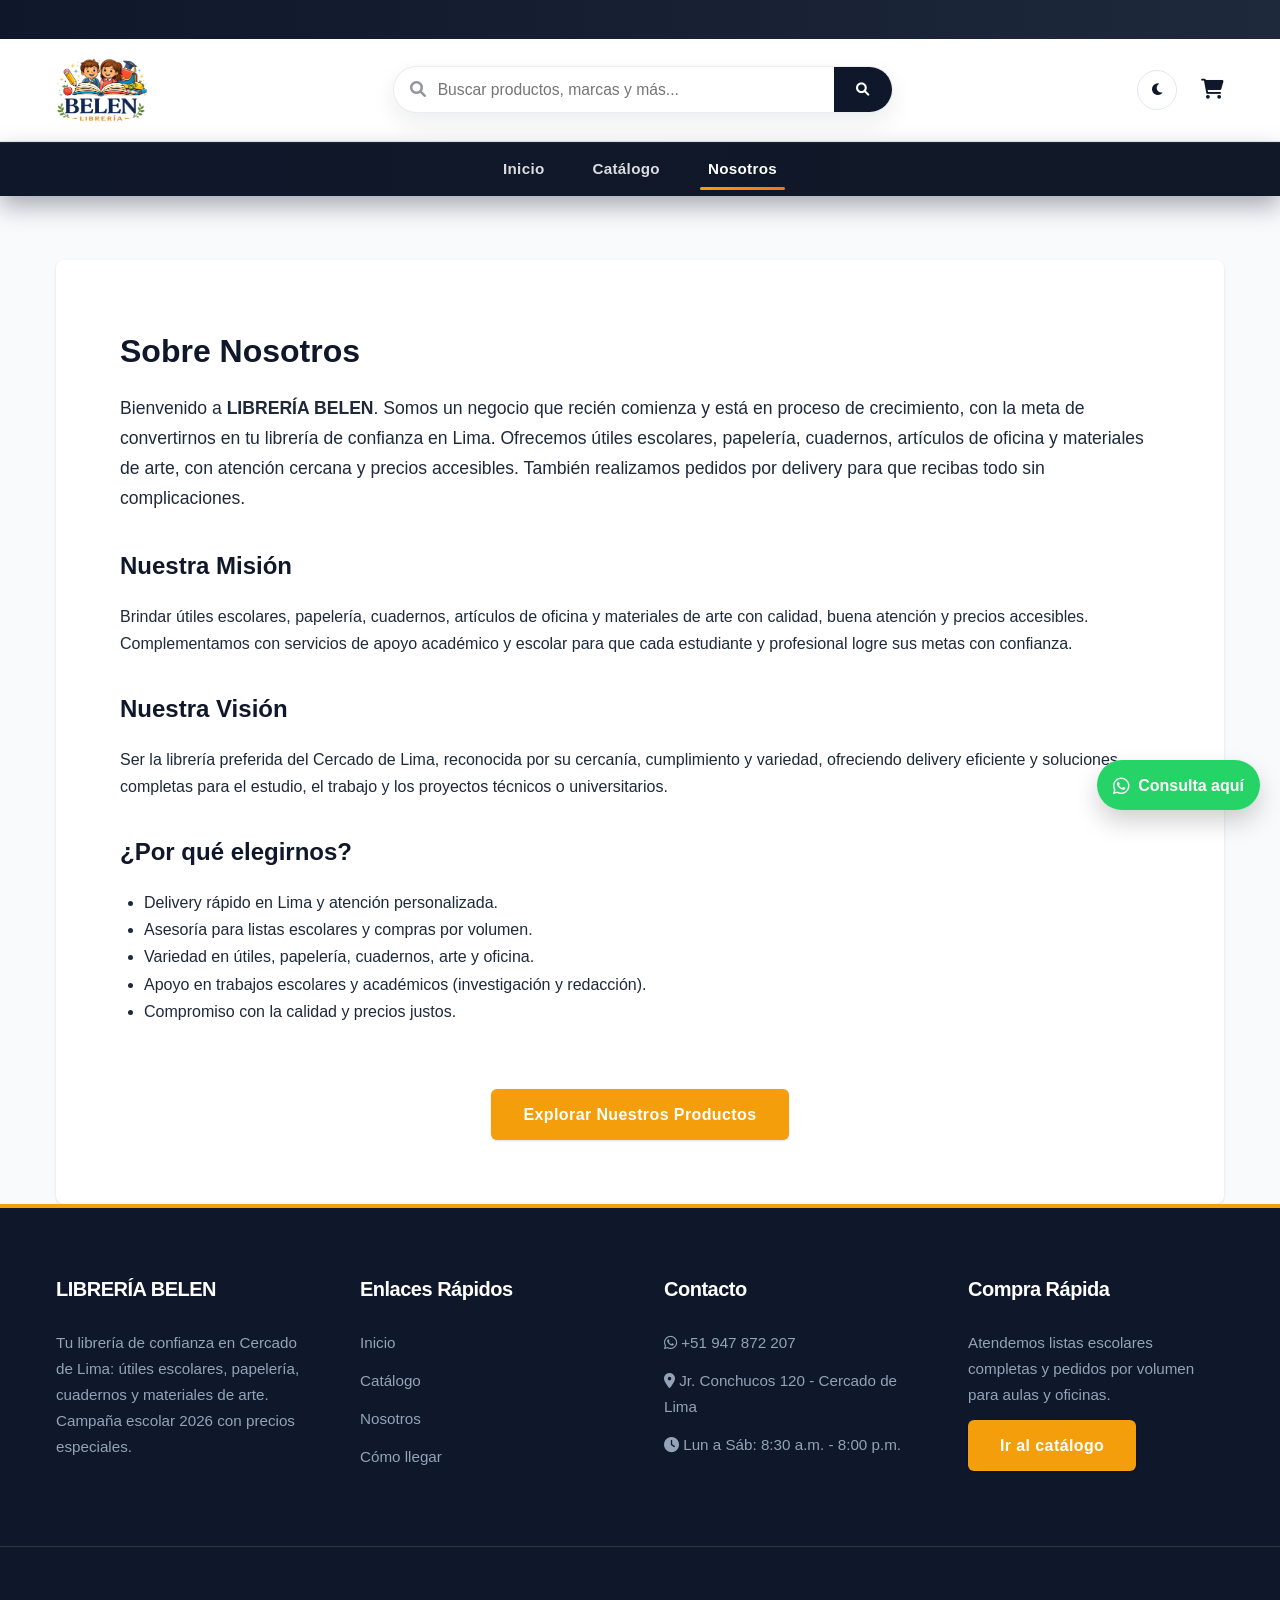
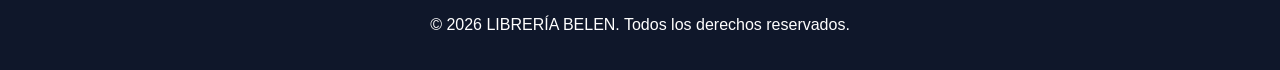
==== commit 6dc148d1: "mejoras visual" ====
--- a/about.html
+++ b/about.html
@@ -8,11 +8,10 @@
     <meta http-equiv="Content-Security-Policy" content="default-src 'self'; base-uri 'self'; form-action 'self'; frame-ancestors 'self'; object-src 'none'; script-src 'self' 'unsafe-inline'; style-src 'self' 'unsafe-inline'; img-src 'self' data: https://via.placeholder.com; font-src 'self'; frame-src https://www.google.com; upgrade-insecure-requests">
     <title>Nosotros - LIBRERÍA BELEN</title>
     <link rel="stylesheet" href="css/style.css">
-    <link rel="stylesheet" href="css/premium-styles.css">
     <link rel="stylesheet" href="vendor/fontawesome/css/all.min.css">
 </head>
 
-<body class="ultra-minimal">
+<body>
     <a class="skip-link" href="#main-content">Saltar al contenido principal</a>
 
     <div class="announcement-bar">
--- a/css/style.css
+++ b/css/style.css
@@ -1,1966 +1,2009 @@
-:root {
-    /* Colors - Premium Navy & Gold Palette */
-    --primary-color: #0f172a;
-    /* Slate 900 */
-    --primary-light: #334155;
-    /* Slate 700 */
-    --accent-color: #f59e0b;
-    /* Amber 500 */
-    --accent-hover: #d97706;
-    /* Amber 600 */
-    --bg-color: #f8fafc;
-    /* Slate 50 */
-    --surface-color: #ffffff;
-    --text-color: #1e293b;
-    /* Slate 800 */
-    --text-light: #64748b;
-    /* Slate 500 */
-    --border-color: #e2e8f0;
-    /* Slate 200 */
-
-    /* Spacing - More breathing room */
-    --spacing-xs: 0.5rem;
-    /* 8px */
-    --spacing-sm: 1rem;
-    /* 16px */
-    --spacing-md: 2rem;
-    /* 32px - Increased */
-    --spacing-lg: 4rem;
-    /* 64px - Increased */
-    --spacing-xl: 8rem;
-    /* 128px - Increased */
-
-    /* Typography */
-    --font-heading: 'Inter', sans-serif;
-    --font-body: 'Inter', sans-serif;
-
-    /* Shadows - Soft & Modern */
-    --shadow-sm: 0 1px 3px 0 rgb(0 0 0 / 0.1), 0 1px 2px -1px rgb(0 0 0 / 0.1);
-    --shadow-md: 0 4px 6px -1px rgb(0 0 0 / 0.1), 0 2px 4px -1px rgb(0 0 0 / 0.06);
-    --shadow-lg: 0 10px 15px -3px rgb(0 0 0 / 0.1), 0 4px 6px -4px rgb(0 0 0 / 0.1);
-    --shadow-inner: inset 0 2px 4px 0 rgb(0 0 0 / 0.05);
-
-    /* Transitions */
-    --transition-fast: 0.2s cubic-bezier(0.4, 0, 0.2, 1);
-    --transition-smooth: 0.3s cubic-bezier(0.4, 0, 0.2, 1);
-}
-
-* {
-    margin: 0;
-    padding: 0;
-    box-sizing: border-box;
-}
-
-body {
-    font-family: var(--font-body);
-    background-color: var(--bg-color);
-    color: var(--text-color);
-    line-height: 1.7;
-    -webkit-font-smoothing: antialiased;
-}
-
-:focus-visible {
-    outline: 3px solid rgba(245, 158, 11, 0.7);
-    outline-offset: 2px;
-}
-
-.skip-link {
-    position: absolute;
-    left: -9999px;
-    top: auto;
-    width: 1px;
-    height: 1px;
-    overflow: hidden;
-    z-index: 5000;
-}
-
-.skip-link:focus {
-    left: 1rem;
-    top: 1rem;
-    width: auto;
-    height: auto;
-    background: #0f172a;
-    color: #fff;
-    padding: 0.65rem 1rem;
-    border-radius: 8px;
-    box-shadow: var(--shadow-md);
-}
-
-.announcement-bar {
-    background: linear-gradient(90deg, #0f172a, #1e293b);
-    color: #f8fafc;
-    font-size: 0.9rem;
-}
-
-.announcement-content {
-    max-width: 1200px;
-    margin: 0 auto;
-    padding: 0.45rem var(--spacing-sm);
-    display: flex;
-    align-items: center;
-    justify-content: space-between;
-    gap: 0.75rem;
-}
-
-.announcement-content p {
-    margin: 0;
-    display: inline-flex;
-    align-items: center;
-    gap: 0.45rem;
-}
-
-.announcement-content a {
-    color: #fcd34d;
-    font-weight: 700;
-    display: inline-flex;
-    align-items: center;
-    gap: 0.4rem;
-}
-
-a {
-    text-decoration: none;
-    color: inherit;
-}
-
-ul {
-    list-style: none;
-}
-
-img {
-    max-width: 100%;
-    height: auto;
-    display: block;
-}
-
-/* Header */
-.main-header {
-    background-color: var(--surface-color);
-    /* White header for cleanliness */
-    color: var(--text-color);
-    padding: var(--spacing-sm) 0;
-    position: static;
-    box-shadow: none;
-    border-bottom: 1px solid var(--border-color);
-}
-
-.header-container {
-    max-width: 1200px;
-    margin: 0 auto;
-    padding: 0 var(--spacing-sm);
-    display: flex;
-    justify-content: space-between;
-    align-items: center;
-    gap: var(--spacing-md);
-}
-
-.logo {
-    font-size: 1.5rem;
-    font-weight: 800;
-    color: var(--primary-color);
-    letter-spacing: -0.025em;
-    text-transform: uppercase;
-    display: flex;
-    align-items: center;
-    line-height: 1;
-}
-
-.logo span {
-    color: var(--accent-color);
-}
-
-.logo img {
-    height: 70px;
-    width: auto;
-    display: block;
-}
-
-.search-bar {
-    flex: 1;
-    max-width: 500px;
-    display: flex;
-    box-shadow: 0 10px 25px rgba(15, 23, 42, 0.08);
-    border-radius: 999px;
-    overflow: hidden;
-    border: 1px solid rgba(15, 23, 42, 0.08);
-    background: #fff;
-    position: relative;
-}
-
-.search-bar input {
-    width: 100%;
-    padding: 0.85rem 1.2rem 0.85rem 2.75rem;
-    border: none;
-    outline: none;
-    font-size: 0.98rem;
-    color: var(--text-color);
-    background: transparent;
-}
-
-.search-bar button {
-    background: linear-gradient(135deg, var(--primary-color), #0f172a);
-    border: none;
-    padding: 0 1.4rem;
-    cursor: pointer;
-    color: #fff;
-    transition: var(--transition-fast);
-}
-
-.search-bar button:hover {
-    transform: translateY(-1px);
-    box-shadow: 0 8px 18px rgba(15, 23, 42, 0.25);
-}
-
-.search-bar::before {
-    content: "\f002";
-    font-family: "Font Awesome 6 Free";
-    font-weight: 900;
-    position: absolute;
-    left: 16px;
-    top: 50%;
-    transform: translateY(-50%);
-    color: rgba(15, 23, 42, 0.45);
-    pointer-events: none;
-}
-
-.search-bar:focus-within {
-    border-color: rgba(245, 158, 11, 0.5);
-    box-shadow: 0 14px 30px rgba(245, 158, 11, 0.2);
-}
-
-.nav-icons {
-    display: flex;
-    gap: 1.5rem;
-    align-items: center;
-}
-
-.cart-icon {
-    position: relative;
-    cursor: pointer;
-    font-size: 1.25rem;
-    color: var(--primary-color);
-    transition: var(--transition-fast);
-    background: none;
-    border: none;
-}
-
-.cart-icon:hover {
-    color: var(--accent-color);
-}
-
-.cart-count {
-    position: absolute;
-    top: -8px;
-    right: -10px;
-    background-color: var(--accent-color);
-    color: white;
-    font-size: 0.7rem;
-    font-weight: bold;
-    min-width: 18px;
-    height: 18px;
-    padding: 0 4px;
-    border-radius: 10px;
-    display: flex;
-    align-items: center;
-    justify-content: center;
-    box-shadow: var(--shadow-sm);
-}
-
-.cart-count.is-empty {
-    display: none;
-}
-
-/* Navigation Bar (Secondary) */
-.nav-links {
-    background: linear-gradient(90deg, #0f172a, #111827);
-    box-shadow: 0 10px 25px rgba(15, 23, 42, 0.35);
-    border-top: 1px solid rgba(255, 255, 255, 0.06);
-}
-
-.nav-links .container {
-    max-width: 1200px;
-    margin: 0 auto;
-    padding: 0 var(--spacing-sm);
-}
-
-.nav-links ul {
-    display: flex;
-    gap: 2rem;
-    justify-content: center;
-}
-
-.nav-links a {
-    display: block;
-    padding: 0.85rem 0.5rem;
-    font-weight: 600;
-    color: rgba(255, 255, 255, 0.85);
-    transition: var(--transition-fast);
-    position: relative;
-    font-size: 0.95rem;
-    letter-spacing: 0.02em;
-}
-
-.nav-links a:hover {
-    color: #fff;
-    transform: translateY(-1px);
-}
-
-.nav-links a.active {
-    color: white;
-    font-weight: 600;
-}
-
-.nav-links a.active::after {
-    content: '';
-    position: absolute;
-    bottom: 6px;
-    left: 0;
-    right: 0;
-    height: 3px;
-    background: linear-gradient(90deg, #f59e0b, #f97316);
-    border-radius: 2px;
-}
-
-/* Hero Section */
-.hero {
-    background-color: var(--primary-color);
-    padding: 0;
-    height: 500px;
-    display: flex;
-    align-items: stretch;
-    justify-content: center;
-    text-align: center;
-    color: var(--text-color);
-    margin-bottom: 3rem;
-    border-radius: 0 0 20px 20px;
-    overflow: hidden;
-}
-
-.hero h1 {
-    font-size: 3.5rem;
-    /* Larger title */
-    margin-bottom: 1.5rem;
-    font-weight: 800;
-    color: #000;
-    letter-spacing: -0.05em;
-    line-height: 1.2;
-    text-shadow: none;
-}
-
-.hero p {
-    font-size: 1.25rem;
-    margin-bottom: 2.5rem;
-    opacity: 1;
-    color: #000;
-    max-width: 600px;
-    margin-left: auto;
-    margin-right: auto;
-    font-weight: 700;
-}
-
-.hero-carousel {
-    position: relative;
-}
-
+:root {
+    /* Colors - Premium Navy & Gold Palette */
+    --primary-color: #0f172a;
+    /* Slate 900 */
+    --primary-light: #334155;
+    /* Slate 700 */
+    --accent-color: #f59e0b;
+    /* Amber 500 */
+    --accent-hover: #d97706;
+    /* Amber 600 */
+    --bg-color: #f8fafc;
+    /* Slate 50 */
+    --surface-color: #ffffff;
+    --text-color: #1e293b;
+    /* Slate 800 */
+    --text-light: #64748b;
+    /* Slate 500 */
+    --border-color: #e2e8f0;
+    /* Slate 200 */
+
+    /* Spacing - More breathing room */
+    --spacing-xs: 0.5rem;
+    /* 8px */
+    --spacing-sm: 1rem;
+    /* 16px */
+    --spacing-md: 2rem;
+    /* 32px - Increased */
+    --spacing-lg: 4rem;
+    /* 64px - Increased */
+    --spacing-xl: 8rem;
+    /* 128px - Increased */
+
+    /* Typography */
+    --font-heading: 'Inter', sans-serif;
+    --font-body: 'Inter', sans-serif;
+
+    /* Shadows - Soft & Modern */
+    --shadow-sm: 0 1px 3px 0 rgb(0 0 0 / 0.1), 0 1px 2px -1px rgb(0 0 0 / 0.1);
+    --shadow-md: 0 4px 6px -1px rgb(0 0 0 / 0.1), 0 2px 4px -1px rgb(0 0 0 / 0.06);
+    --shadow-lg: 0 10px 15px -3px rgb(0 0 0 / 0.1), 0 4px 6px -4px rgb(0 0 0 / 0.1);
+    --shadow-inner: inset 0 2px 4px 0 rgb(0 0 0 / 0.05);
+
+    /* Transitions */
+    --transition-fast: 0.2s cubic-bezier(0.4, 0, 0.2, 1);
+    --transition-smooth: 0.3s cubic-bezier(0.4, 0, 0.2, 1);
+}
+
+* {
+    margin: 0;
+    padding: 0;
+    box-sizing: border-box;
+}
+
+body {
+    font-family: var(--font-body);
+    background-color: var(--bg-color);
+    color: var(--text-color);
+    line-height: 1.7;
+    -webkit-font-smoothing: antialiased;
+}
+
+:focus-visible {
+    outline: 3px solid rgba(245, 158, 11, 0.7);
+    outline-offset: 2px;
+}
+
+.skip-link {
+    position: absolute;
+    left: -9999px;
+    top: auto;
+    width: 1px;
+    height: 1px;
+    overflow: hidden;
+    z-index: 5000;
+}
+
+.skip-link:focus {
+    left: 1rem;
+    top: 1rem;
+    width: auto;
+    height: auto;
+    background: #0f172a;
+    color: #fff;
+    padding: 0.65rem 1rem;
+    border-radius: 8px;
+    box-shadow: var(--shadow-md);
+}
+
+.announcement-bar {
+    background: linear-gradient(90deg, #0f172a, #1e293b);
+    color: #f8fafc;
+    font-size: 0.9rem;
+    overflow: hidden;
+}
+
+.announcement-content {
+    margin: 0;
+    padding: 0.45rem var(--spacing-sm);
+    display: inline-flex;
+    width: max-content;
+    max-width: none;
+    align-items: center;
+    gap: 2rem;
+    white-space: nowrap;
+    padding-left: 100%;
+    animation: announcementTicker 16s linear infinite;
+}
+
+.announcement-content:hover {
+    animation-play-state: paused;
+}
+
+.announcement-content p {
+    margin: 0;
+    display: inline-flex;
+    align-items: center;
+    gap: 0.45rem;
+}
+
+.announcement-content a {
+    color: #fcd34d;
+    font-weight: 700;
+    display: inline-flex;
+    align-items: center;
+    gap: 0.4rem;
+}
+
+@keyframes announcementTicker {
+    0% {
+        transform: translateX(0);
+    }
+    100% {
+        transform: translateX(-100%);
+    }
+}
+
+a {
+    text-decoration: none;
+    color: inherit;
+}
+
+ul {
+    list-style: none;
+}
+
+img {
+    max-width: 100%;
+    height: auto;
+    display: block;
+}
+
+/* Header */
+.main-header {
+    background-color: var(--surface-color);
+    /* White header for cleanliness */
+    color: var(--text-color);
+    padding: var(--spacing-sm) 0;
+    position: static;
+    box-shadow: none;
+    border-bottom: 1px solid var(--border-color);
+}
+
+.header-container {
+    max-width: 1200px;
+    margin: 0 auto;
+    padding: 0 var(--spacing-sm);
+    display: flex;
+    justify-content: space-between;
+    align-items: center;
+    gap: var(--spacing-md);
+}
+
+.logo {
+    font-size: 1.5rem;
+    font-weight: 800;
+    color: var(--primary-color);
+    letter-spacing: -0.025em;
+    text-transform: uppercase;
+    display: flex;
+    align-items: center;
+    line-height: 1;
+}
+
+.logo span {
+    color: var(--accent-color);
+}
+
+.logo img {
+    height: 70px;
+    width: auto;
+    display: block;
+}
+
+.search-bar {
+    flex: 1;
+    max-width: 500px;
+    display: flex;
+    box-shadow: 0 10px 25px rgba(15, 23, 42, 0.08);
+    border-radius: 999px;
+    overflow: hidden;
+    border: 1px solid rgba(15, 23, 42, 0.08);
+    background: #fff;
+    position: relative;
+}
+
+.search-bar input {
+    width: 100%;
+    padding: 0.85rem 1.2rem 0.85rem 2.75rem;
+    border: none;
+    outline: none;
+    font-size: 0.98rem;
+    color: var(--text-color);
+    background: transparent;
+}
+
+.search-bar button {
+    background: linear-gradient(135deg, var(--primary-color), #0f172a);
+    border: none;
+    padding: 0 1.4rem;
+    cursor: pointer;
+    color: #fff;
+    transition: var(--transition-fast);
+}
+
+.search-bar button:hover {
+    transform: translateY(-1px);
+    box-shadow: 0 8px 18px rgba(15, 23, 42, 0.25);
+}
+
+.search-bar::before {
+    content: "\f002";
+    font-family: "Font Awesome 6 Free";
+    font-weight: 900;
+    position: absolute;
+    left: 16px;
+    top: 50%;
+    transform: translateY(-50%);
+    color: rgba(15, 23, 42, 0.45);
+    pointer-events: none;
+}
+
+.search-bar:focus-within {
+    border-color: rgba(245, 158, 11, 0.5);
+    box-shadow: 0 14px 30px rgba(245, 158, 11, 0.2);
+}
+
+.nav-icons {
+    display: flex;
+    gap: 1.5rem;
+    align-items: center;
+}
+
+.cart-icon {
+    position: relative;
+    cursor: pointer;
+    font-size: 1.25rem;
+    color: var(--primary-color);
+    transition: var(--transition-fast);
+    background: none;
+    border: none;
+}
+
+.cart-icon:hover {
+    color: var(--accent-color);
+}
+
+.cart-count {
+    position: absolute;
+    top: -8px;
+    right: -10px;
+    background-color: var(--accent-color);
+    color: white;
+    font-size: 0.7rem;
+    font-weight: bold;
+    min-width: 18px;
+    height: 18px;
+    padding: 0 4px;
+    border-radius: 10px;
+    display: flex;
+    align-items: center;
+    justify-content: center;
+    box-shadow: var(--shadow-sm);
+}
+
+.cart-count.is-empty {
+    display: none;
+}
+
+/* Navigation Bar (Secondary) */
+.nav-links {
+    background: linear-gradient(90deg, #0f172a, #111827);
+    box-shadow: 0 10px 25px rgba(15, 23, 42, 0.35);
+    border-top: 1px solid rgba(255, 255, 255, 0.06);
+}
+
+.nav-links .container {
+    max-width: 1200px;
+    margin: 0 auto;
+    padding: 0 var(--spacing-sm);
+}
+
+.nav-links ul {
+    display: flex;
+    gap: 2rem;
+    justify-content: center;
+}
+
+.nav-links a {
+    display: block;
+    padding: 0.85rem 0.5rem;
+    font-weight: 600;
+    color: rgba(255, 255, 255, 0.85);
+    transition: var(--transition-fast);
+    position: relative;
+    font-size: 0.95rem;
+    letter-spacing: 0.02em;
+}
+
+.nav-links a:hover {
+    color: #fff;
+    transform: translateY(-1px);
+}
+
+.nav-links a.active {
+    color: white;
+    font-weight: 600;
+}
+
+.nav-links a.active::after {
+    content: '';
+    position: absolute;
+    bottom: 6px;
+    left: 0;
+    right: 0;
+    height: 3px;
+    background: linear-gradient(90deg, #f59e0b, #f97316);
+    border-radius: 2px;
+}
+
+/* Hero Section */
+.hero {
+    background-color: var(--primary-color);
+    padding: 0;
+    height: 500px;
+    display: flex;
+    align-items: stretch;
+    justify-content: center;
+    text-align: center;
+    color: var(--text-color);
+    margin-bottom: 3rem;
+    border-radius: 0 0 20px 20px;
+    overflow: hidden;
+}
+
+.hero h1 {
+    font-size: 3.5rem;
+    /* Larger title */
+    margin-bottom: 1.5rem;
+    font-weight: 800;
+    color: #000;
+    letter-spacing: -0.05em;
+    line-height: 1.2;
+    text-shadow: none;
+}
+
+.hero p {
+    font-size: 1.25rem;
+    margin-bottom: 2.5rem;
+    opacity: 1;
+    color: #000;
+    max-width: 600px;
+    margin-left: auto;
+    margin-right: auto;
+    font-weight: 700;
+}
+
+.hero-carousel {
+    position: relative;
+}
+
 .hero-slide {
-    position: absolute;
-    inset: 0;
-    display: flex;
-    align-items: center;
-    justify-content: center;
-    background-size: cover;
-    background-position: center;
-    opacity: 0;
-    transition: opacity 0.6s ease;
-}
-
+    position: absolute;
+    inset: 0;
+    display: flex;
+    align-items: center;
+    justify-content: center;
+    background-size: cover;
+    background-position: center;
+    opacity: 0;
+    transition: opacity 0.6s ease;
+}
+
 .hero-slide.active {
-    opacity: 1;
-    z-index: 1;
-}
-
-.hero-slide .container {
-    padding: 2rem 1rem;
-}
-
+    opacity: 1;
+    z-index: 1;
+}
+
+.hero-slide .container {
+    padding: 2rem 1rem;
+}
+
 .hero-dot {
-    width: 10px;
-    height: 10px;
-    border-radius: 50%;
-    border: none;
-    background: rgba(15, 23, 42, 0.25);
-    cursor: pointer;
-}
-
-.hero-dot.active {
-    background: #f59e0b;
-}
-
-.btn {
-    display: inline-flex;
-    align-items: center;
-    justify-content: center;
-    padding: 0.75rem 2rem;
-    border-radius: 6px;
-    font-weight: 600;
-    text-align: center;
-    cursor: pointer;
-    transition: var(--transition-smooth);
-    border: none;
-    font-size: 1rem;
-    letter-spacing: 0.025em;
-    box-shadow: var(--shadow-sm);
-}
-
-.btn:hover {
-    transform: translateY(-1px);
-    box-shadow: var(--shadow-md);
-}
-
-.btn-primary {
-    background-color: var(--accent-color);
-    color: white;
-}
-
-.btn-primary:hover {
-    background-color: var(--accent-hover);
-}
-
-/* Location Section */
-.location-section {
-    background: linear-gradient(180deg, #ffffff 0%, #f8fafc 100%);
-    padding: 3.5rem 0 4rem;
-    margin-bottom: 2rem;
-}
-
-.location-grid {
-    display: grid;
-    grid-template-columns: 1.1fr 1fr;
-    gap: 2rem;
-    align-items: stretch;
-}
-
-.location-card {
-    background: #fff;
-    border-radius: 16px;
-    padding: 2rem;
-    box-shadow: 0 20px 40px rgba(15, 23, 42, 0.1);
-    border: 1px solid rgba(15, 23, 42, 0.06);
-    display: flex;
-    flex-direction: column;
-    gap: 1.2rem;
-}
-
-.location-title h2 {
-    margin: 0 0 0.4rem;
-    font-size: 2rem;
-    letter-spacing: -0.02em;
-    color: #0f172a;
-}
-
-.location-title p {
-    margin: 0;
-    color: #475569;
-    font-size: 1rem;
-    line-height: 1.6;
-}
-
-.location-badge {
-    display: inline-flex;
-    align-items: center;
-    padding: 0.3rem 0.75rem;
-    background: #fff7ed;
-    color: #f97316;
-    border-radius: 999px;
-    font-weight: 700;
-    font-size: 0.75rem;
-    text-transform: uppercase;
-    letter-spacing: 0.08em;
-    margin-bottom: 0.6rem;
-}
-
-.location-details {
-    display: grid;
-    gap: 0.6rem;
-    color: #334155;
-    font-weight: 600;
-}
-
-.location-details i {
-    color: #f59e0b;
-    margin-right: 0.45rem;
-}
-
-.location-details a {
-    color: #0f172a;
-    text-decoration: none;
-}
-
-.location-actions {
-    margin-top: auto;
-}
-
-.location-map {
-    border-radius: 16px;
-    overflow: hidden;
-    box-shadow: 0 20px 40px rgba(15, 23, 42, 0.12);
-    border: 1px solid rgba(15, 23, 42, 0.06);
-    min-height: 360px;
-}
-
-.location-map iframe {
-    width: 100%;
-    height: 100%;
-    border: 0;
-    min-height: 360px;
-}
-
-@media (max-width: 900px) {
-    .location-grid {
-        grid-template-columns: 1fr;
-    }
-}
-
-/* Hero CTA animation */
-.hero .btn-primary {
-    position: relative;
-    animation: heroPulse 1.6s ease-in-out infinite;
-    box-shadow: 0 10px 25px rgba(0, 0, 0, 0.2), 0 0 0 rgba(245, 158, 11, 0.6);
-}
-
-.hero .btn-primary::after {
-    content: "";
-    position: absolute;
-    inset: -8px;
-    border-radius: inherit;
-    border: 2px solid rgba(245, 158, 11, 0.45);
-    opacity: 0;
-    animation: heroRing 1.6s ease-out infinite;
-}
-
-@keyframes heroPulse {
-    0% { transform: translateY(0) scale(1); }
-    40% { transform: translateY(-4px) scale(1.03); }
-    70% { transform: translateY(1px) scale(0.99); }
-    100% { transform: translateY(0) scale(1); }
-}
-
-@keyframes heroRing {
-    0% { opacity: 0.7; transform: scale(0.98); }
-    100% { opacity: 0; transform: scale(1.15); }
-}
-
-/* Product Grid */
-.container {
-    max-width: 1200px;
-    margin: 0 auto;
-    padding: 0 var(--spacing-sm);
-}
-
-.section-title {
-    font-size: 2rem;
-    margin-bottom: 2rem;
-    color: var(--text-color);
-    border-left: none;
-    /* Remove conflicting style */
-    padding-left: 0;
-    text-align: center;
-    font-weight: 800;
-    letter-spacing: -0.03em;
-    position: relative;
-    padding-bottom: 1rem;
-}
-
-.section-title::after {
-    content: '';
-    position: absolute;
-    bottom: 0;
-    left: 50%;
-    transform: translateX(-50%);
-    width: 60px;
-    height: 4px;
-    background-color: var(--accent-color);
-    border-radius: 2px;
-}
-
-.product-grid {
-    display: grid;
-    grid-template-columns: repeat(auto-fill, minmax(220px, 1fr));
-    gap: var(--spacing-md);
-    margin-bottom: var(--spacing-xl);
-}
-
-.product-card {
-    background: white;
-    border: 1px solid var(--border-color);
-    border-radius: 12px;
-    overflow: hidden;
-    transition: var(--transition-smooth);
-    display: flex;
-    flex-direction: column;
-    box-shadow: var(--shadow-sm);
-}
-
-.product-card:hover {
-    box-shadow: var(--shadow-lg);
-    transform: translateY(-4px);
-    border-color: var(--accent-color);
-}
-
-.product-image {
-    width: 100%;
-    aspect-ratio: 1;
-    background-color: #f1f5f9;
-    overflow: hidden;
-    position: relative;
-}
-
-.product-image img {
-    width: 100%;
-    height: 100%;
-    object-fit: cover;
-    transition: transform 0.5s ease;
-}
-
-.product-card:hover .product-image img {
-    transform: scale(1.05);
-}
-
-.product-info {
-    padding: 1.5rem;
-    display: flex;
-    flex-direction: column;
-    flex: 1;
-}
-
-.product-title {
-    font-size: 1.1rem;
-    margin-bottom: 0.5rem;
-    font-weight: 600;
-    line-height: 1.4;
-    color: var(--text-color);
-    display: -webkit-box;
-    -webkit-line-clamp: 2;
-    line-clamp: 2;
-    /* Fix linting error */
-    -webkit-box-orient: vertical;
-    overflow: hidden;
-}
-
-.product-price {
-    font-size: 1.5rem;
-    color: var(--primary-color);
-    font-weight: 800;
-    margin-bottom: 1rem;
-    letter-spacing: -0.05em;
-}
-
-.product-actions {
-    margin-top: auto;
-    display: flex;
-    gap: 0.75rem;
-}
-
-.btn-cart {
-    flex: 1;
-    background-color: white;
-    border: 1px solid var(--border-color);
-    color: var(--text-color);
-    padding: 0.6rem;
-    font-size: 0.9rem;
-    border-radius: 6px;
-    font-weight: 600;
-    transition: var(--transition-fast);
-    display: flex;
-    justify-content: center;
-    align-items: center;
-    gap: 0.5rem;
-}
-
-.btn-cart:hover {
-    background-color: #f8fafc;
-    border-color: var(--primary-color);
-    color: var(--primary-color);
-}
-
-.btn-buy {
-    flex: 1;
-    background-color: var(--primary-color);
-    border: 1px solid var(--primary-color);
-    color: white;
-    padding: 0.6rem;
-    font-size: 0.9rem;
-    border-radius: 6px;
-    font-weight: 600;
-    transition: var(--transition-fast);
-}
-
-.btn-buy:hover {
-    background-color: var(--primary-light);
-    border-color: var(--primary-light);
-    box-shadow: var(--shadow-md);
-}
-
-/* Footer */
-footer {
-    background-color: var(--primary-color);
-    /* Dark Navy */
-    color: white;
-    padding: 4rem 0 2rem;
-    margin-top: auto;
-    border-top: 4px solid var(--accent-color);
-}
-
-.footer-content {
-    display: grid;
-    grid-template-columns: repeat(auto-fit, minmax(250px, 1fr));
-    gap: 3rem;
-}
-
-.footer-section h3 {
-    margin-bottom: 1.5rem;
-    color: white;
-    font-size: 1.25rem;
-    font-weight: 700;
-    letter-spacing: -0.025em;
-}
-
-.footer-section p,
-.footer-section li {
-    margin-bottom: 0.75rem;
-    color: #94a3b8;
-    /* Slate 400 */
-    font-size: 0.95rem;
-}
-
-.footer-section a:hover {
-    color: var(--accent-color);
-    text-decoration: underline;
-}
-
-/* Utilities */
-.hidden {
-    display: none !important;
-}
-
-/* Catalog Sidebar */
-.catalog-layout {
-    display: flex;
-    gap: var(--spacing-lg);
-    margin-top: var(--spacing-lg);
-}
-
-.sidebar {
-    width: 250px;
-    flex-shrink: 0;
-}
-
-.filter-group {
-    background: white;
-    padding: var(--spacing-sm);
-    border-radius: 8px;
-    border: 1px solid var(--border-color);
-    margin-bottom: var(--spacing-md);
-}
-
-.brand-filter-list {
-    max-height: 220px;
-    overflow-y: auto;
-    padding-right: 4px;
-}
-
-.filter-group h4 {
-    margin-bottom: var(--spacing-sm);
-    color: var(--primary-color);
-}
-
-.filter-item {
-    display: flex;
-    align-items: center;
-    justify-content: space-between;
-    gap: 0.5rem;
-    margin-bottom: 0.5rem;
-    cursor: pointer;
-    padding: 0.4rem 0.5rem;
-    border-radius: 8px;
-    transition: background 0.2s ease;
-}
-
-.filter-item input {
-    margin-right: 0.5rem;
-}
-
-.filter-item:hover {
-    background: #f8fafc;
-}
-
-.filter-item span:first-child {
-    display: flex;
-    align-items: center;
-    gap: 0.35rem;
-}
-
-.filter-item-main {
-    margin-bottom: 0.25rem;
-}
-
-.filter-actions {
-    display: inline-flex;
-    align-items: center;
-    gap: 0.35rem;
-}
-
-.filter-toggle {
-    border: none;
-    background: #f1f5f9;
-    color: #475569;
-    width: 28px;
-    height: 28px;
-    border-radius: 999px;
-    cursor: pointer;
-    transition: transform 0.2s ease, background 0.2s ease;
-}
-
-.filter-toggle:hover {
-    background: #e2e8f0;
-}
-
-.filter-accordion.open .filter-toggle {
-    transform: rotate(180deg);
-}
-
-.subcategory-list {
-    display: none;
-    padding: 0.25rem 0.25rem 0.75rem;
-    gap: 0.4rem;
-    flex-wrap: wrap;
-}
-
-.filter-accordion.open .subcategory-list {
-    display: flex;
-}
-
-.subcategory-chip {
-    display: inline-flex;
-    align-items: center;
-    justify-content: space-between;
-    gap: 0.5rem;
-    background: #fff;
-    border: 1px solid rgba(15, 23, 42, 0.08);
-    border-radius: 999px;
-    padding: 0.25rem 0.6rem;
-    font-size: 0.75rem;
-    cursor: pointer;
-    transition: transform 0.2s ease, box-shadow 0.2s ease;
-}
-
-.subcategory-chip:hover {
-    transform: translateY(-1px);
-    box-shadow: 0 6px 14px rgba(15, 23, 42, 0.12);
-}
-
-.filter-count {
-    font-size: 0.75rem;
-    color: #64748b;
-    background: #eef2f7;
-    padding: 0.1rem 0.5rem;
-    border-radius: 999px;
-    min-width: 2rem;
-    text-align: center;
-}
-
-/* About Page */
-.about-content {
-    background: white;
-    padding: var(--spacing-lg);
-    border-radius: 8px;
-    margin-top: var(--spacing-lg);
-    box-shadow: var(--shadow-sm);
-}
-
-/* Additions for Cart */
-.btn-qty {
-    width: 24px;
-    height: 24px;
-    border-radius: 4px;
-    border: 1px solid var(--border-color);
-    background: white;
-    cursor: pointer;
-    display: inline-flex;
-    align-items: center;
-    justify-content: center;
-    transition: var(--transition-fast);
-}
-
-.btn-qty:hover {
-    background: var(--bg-color);
-    border-color: var(--primary-color);
-}
-
-/* Ensure images in product grid are contained */
-.product-image img {
-    object-position: center;
-}
-
-/* Sidebar Inputs */
-.filter-item {
-    display: flex;
-    align-items: center;
-    gap: 0.5rem;
-    font-size: 0.95rem;
-    color: var(--text-color);
-}
-
-/* Mobile Sidebar Toggle - Hidden on Desktop */
-#mobile-filter-toggle {
-    display: none;
-    margin-bottom: var(--spacing-sm);
-    width: 100%;
-}
-
-.mobile-only {
-    display: none;
-}
-
-/* Pagination Styles */
-.pagination-container {
-    display: flex;
-    justify-content: center;
-    gap: 0.5rem;
-    margin-top: 2rem;
-    padding-bottom: 2rem;
-}
-
-.pagination-btn {
-    width: 40px;
-    height: 40px;
-    border: 1px solid var(--border-color);
-    background: white;
-    border-radius: 6px;
-    cursor: pointer;
-    font-weight: 600;
-    color: var(--text-color);
-    transition: var(--transition-fast);
-}
-
-.pagination-btn:hover {
-    border-color: var(--primary-color);
-    color: var(--primary-color);
-}
-
-.pagination-btn.active {
-    background-color: var(--primary-color);
-    color: white;
-    border-color: var(--primary-color);
-}
-
-.pagination-btn:disabled {
-    opacity: 0.5;
-    cursor: not-allowed;
-}
-
-/* Responsive Media Queries */
-@media (max-width: 768px) {
-
-    /* Header */
-    .header-container {
-        flex-direction: column;
-        gap: 1rem;
-        padding-bottom: 1rem;
-    }
-
-    .search-bar {
-        width: 100%;
-        max-width: 100%;
-    }
-
-    .nav-links ul {
-        gap: 1rem;
-        font-size: 0.9rem;
-        justify-content: space-between;
-    }
-
-    .announcement-content {
-        flex-direction: column;
-        text-align: center;
-        font-size: 0.82rem;
-        padding: 0.4rem 0.75rem;
-    }
-
-    /* Catalog Layout */
-    .catalog-layout {
-        flex-direction: column;
-        gap: 1rem;
-    }
-
-    /* Sidebar Mobile */
-    #mobile-filter-toggle {
-        display: inline-flex;
-    }
-
-    .sidebar {
-        position: fixed;
-        top: 0;
-        left: -100%;
-        width: 80%;
-        max-width: 300px;
-        height: 100%;
-        background: white;
-        z-index: 1000;
-        padding: 1rem;
-        box-shadow: 2px 0 5px rgba(0, 0, 0, 0.1);
-        transition: left 0.3s ease;
-        overflow-y: auto;
-    }
-
-    .sidebar.open {
-        left: 0;
-    }
-
-    .sidebar-header {
-        display: flex !important;
-        justify-content: space-between;
-        align-items: center;
-        margin-bottom: 1rem;
-        border-bottom: 1px solid var(--border-color);
-        padding-bottom: 0.5rem;
-    }
-
-    /* Filters inside Sidebar */
-    .filter-group {
-        border: none;
-        padding: 0;
-        margin-bottom: 1.5rem;
-    }
-
-    /* Cart Modal Mobile */
-    #cartModal>div {
-        width: 90% !important;
-        max-width: 400px;
-    }
-
-    /* Hero */
-    .hero {
-        padding: 4rem 0;
-    }
-
-    .hero h1 {
-        font-size: 2.5rem;
-    }
-}
-
-@media (prefers-reduced-motion: reduce) {
-    *,
-    *::before,
-    *::after {
-        animation: none !important;
-        transition: none !important;
-        scroll-behavior: auto !important;
-    }
-}
-
-/* Carousel Styles */
-.carousel-container {
-    position: relative;
-    width: 100%;
-    overflow: hidden;
-    padding: 0 1rem;
-}
-
-.carousel-track {
-    display: flex;
-    gap: var(--spacing-md);
-    overflow-x: auto;
-    scroll-snap-type: x mandatory;
-    scroll-behavior: smooth;
-    padding-bottom: 1rem;
-    /* Space for shadow */
-    -ms-overflow-style: none;
-    /* IE and Edge */
-    scrollbar-width: none;
-    /* Firefox */
-    animation: carouselFloat 6s ease-in-out infinite;
-}
-
-/* Hide scrollbar */
-.carousel-track::-webkit-scrollbar {
-    display: none;
-}
-
-.carousel-track .product-card {
-    min-width: 250px;
-    /* Fixed width for carousel items */
-    max-width: 250px;
-    scroll-snap-align: start;
-    flex-shrink: 0;
-}
-
-.carousel-btn {
-    position: absolute;
-    top: 50%;
-    transform: translateY(-50%);
-    background: white;
-    border: 1px solid var(--border-color);
-    width: 40px;
-    height: 40px;
-    border-radius: 50%;
-    display: flex;
-    align-items: center;
-    justify-content: center;
-    cursor: pointer;
-    box-shadow: var(--shadow-md);
-    z-index: 10;
-    color: var(--primary-color);
-    transition: var(--transition-fast);
-}
-
-.carousel-btn:hover {
-    background: var(--primary-color);
-    color: white;
-    border-color: var(--primary-color);
-}
-
-.carousel-track .product-card {
-    animation: cardFloat 4.5s ease-in-out infinite;
-}
-
-.carousel-track .product-card:nth-child(2n) {
-    animation-delay: 0.6s;
-}
-
-.carousel-track .product-card:nth-child(3n) {
-    animation-delay: 1.2s;
-}
-
-@keyframes cardFloat {
-    0% { transform: translateY(0); }
-    50% { transform: translateY(-6px); }
-    100% { transform: translateY(0); }
-}
-
-@keyframes carouselFloat {
-    0% { transform: translateY(0); }
-    50% { transform: translateY(-2px); }
-    100% { transform: translateY(0); }
-}
-
-.carousel-btn.prev {
-    left: 0;
-}
-
-.carousel-btn.next {
-    right: 0;
-}
-
-/* Search Dropdown */
-.search-results-dropdown {
-    position: absolute;
-    top: 100%;
-    left: 0;
-    width: 100%;
-    background: #fff;
-    border: 1px solid rgba(15, 23, 42, 0.08);
-    border-radius: 16px;
-    box-shadow: 0 20px 45px rgba(15, 23, 42, 0.18);
-    z-index: 1000;
-    max-height: 400px;
-    overflow-y: auto;
-    display: none;
-    margin-top: 8px;
-}
-
-.search-results-dropdown.active {
-    display: block;
-}
-
-.search-section-title {
-    font-size: 0.75rem;
-    text-transform: uppercase;
-    letter-spacing: 0.08em;
-    color: #6b7280;
-    padding: 0.75rem 1rem 0.25rem;
-}
-
-.search-chips {
-    display: flex;
-    flex-wrap: wrap;
-    gap: 0.5rem;
-    padding: 0 1rem 0.75rem;
-}
-
-.search-chip {
-    border: 1px solid rgba(15, 23, 42, 0.1);
-    background: #f8fafc;
-    color: #0f172a;
-    padding: 0.35rem 0.7rem;
-    border-radius: 999px;
-    font-size: 0.8rem;
-    cursor: pointer;
-    transition: transform 0.2s, box-shadow 0.2s, background 0.2s;
-}
-
-.search-chip:hover {
-    transform: translateY(-1px);
-    background: #fff;
-    box-shadow: 0 6px 14px rgba(15, 23, 42, 0.12);
-}
-
-.search-product-chip {
-    display: inline-flex;
-    gap: 0.5rem;
-    align-items: center;
-    font-weight: 600;
-}
-
-.search-product-chip strong {
-    color: #111827;
-}
-
-.search-item {
-    display: flex;
-    align-items: center;
-    gap: 1rem;
-    padding: 0.85rem 1rem;
-    cursor: pointer;
-    transition: background 0.2s;
-    border-bottom: 1px solid rgba(15, 23, 42, 0.06);
-}
-
-.search-item:last-child {
-    border-bottom: none;
-}
-
-.search-item:hover {
-    background: #f8fafc;
-}
-
-.search-item.active {
-    background: #eef2ff;
-}
-
-.search-item img {
-    width: 48px;
-    height: 48px;
-    object-fit: cover;
-    border-radius: 10px;
-    box-shadow: 0 6px 12px rgba(15, 23, 42, 0.12);
-}
-
-.search-item-info h4 {
-    font-size: 0.95rem;
-    margin-bottom: 0.1rem;
-    color: var(--text-color);
-}
-
-.search-item-info p {
-    font-size: 0.8rem;
-    color: var(--text-light);
-    margin: 0;
-}
-
-.search-mark {
-    background: rgba(176, 138, 74, 0.22);
-    color: inherit;
-    border-radius: 4px;
-    padding: 0 0.18em;
-    box-decoration-break: clone;
-    -webkit-box-decoration-break: clone;
-}
-
-.search-item-price {
-    margin-left: auto;
-    font-weight: 700;
-    color: #111827;
-    font-size: 0.9rem;
-}
-
-/* WhatsApp Floating Button */
-.whatsapp-float {
-    position: fixed;
-    right: 20px;
-    bottom: 90px;
-    z-index: 3000;
-    display: inline-flex;
-    align-items: center;
-    gap: 0.5rem;
-    background: #25D366;
-    color: #fff;
-    padding: 0.7rem 1rem;
-    border-radius: 999px;
-    font-weight: 700;
-    box-shadow: 0 12px 24px rgba(0, 0, 0, 0.18);
-    transition: transform 0.2s ease, box-shadow 0.2s ease;
-}
-
-.whatsapp-float i {
-    font-size: 1.2rem;
-}
-
-.whatsapp-float:hover {
-    transform: translateY(-2px);
-    box-shadow: 0 16px 28px rgba(0, 0, 0, 0.22);
-}
-
-@media (max-width: 768px) {
-    .whatsapp-float {
-        bottom: 110px;
-        right: 14px;
-        padding: 0.6rem 0.85rem;
-        font-size: 0.9rem;
-    }
-}
-
-.product-category {
-    display: inline-flex;
-    align-items: center;
-    gap: 0.35rem;
-    font-size: 0.75rem;
-    color: #475569;
-    background: #f1f5f9;
-    padding: 0.2rem 0.55rem;
-    border-radius: 999px;
-    margin-bottom: 0.5rem;
-    text-transform: capitalize;
-}
-
-.product-rating {
-    display: none;
-}
-
-.search-empty {
-    padding: 1rem;
-    text-align: center;
-    color: var(--text-light);
-}
-
-
-/* Product Detail Modal */
-.modal {
-    display: none;
-    position: fixed;
-    z-index: 2000;
-    left: 0;
-    top: 0;
-    width: 100%;
-    height: 100%;
-    overflow: auto;
-    background-color: rgba(0, 0, 0, 0.6);
-    backdrop-filter: blur(5px);
-}
-
-.modal-content {
-    background-color: #fefefe;
-    margin: 5% auto;
-    padding: 20px;
-    border: 1px solid #888;
-    width: 90%;
-    max-width: 900px;
-    border-radius: 12px;
-    position: relative;
-    box-shadow: var(--shadow-xl);
-    animation: modalFadeIn 0.3s;
-}
-
-@keyframes modalFadeIn {
-    from {
-        opacity: 0;
-        transform: translateY(-20px);
-    }
-
-    to {
-        opacity: 1;
-        transform: translateY(0);
-    }
-}
-
-.close-modal {
-    color: #aaa;
-    float: right;
-    font-size: 28px;
-    font-weight: bold;
-    cursor: pointer;
-    position: absolute;
-    right: 20px;
-    top: 15px;
-    z-index: 10;
-}
-
-.close-modal:hover,
-.close-modal:focus {
-    color: black;
-    text-decoration: none;
-    cursor: pointer;
-}
-
-.product-detail-grid {
-    display: grid;
-    grid-template-columns: 1fr 1fr;
-    gap: 2rem;
-    margin-top: 1rem;
-}
-
-.detail-image-container {
-    background: #f8fafc;
-    border-radius: 8px;
-    display: flex;
-    flex-direction: column;
-    align-items: center;
-    justify-content: center;
-    padding: 1rem;
-}
-
-.detail-image-container img {
-    max-width: 100%;
-    max-height: 400px;
-    object-fit: contain;
-}
-
-.image-disclaimer {
-    margin-top: 0.75rem;
-    font-size: 0.75rem;
-    color: var(--text-light);
-    text-align: center;
-}
-
-.detail-info-container {
-    display: flex;
-    flex-direction: column;
-}
-
-.detail-meta {
-    display: flex;
-    align-items: center;
-    gap: 1rem;
-    margin-bottom: 1.5rem;
-    border-bottom: 1px solid var(--border-color);
-    padding-bottom: 1rem;
-}
-
-.detail-price {
-    font-size: 2rem;
-    font-weight: 800;
-    color: var(--primary-color);
-}
-
-.detail-section {
-    margin-bottom: 1.5rem;
-}
-
-.detail-section h4 {
-    font-size: 1rem;
-    margin-bottom: 0.5rem;
-    color: var(--text-color);
-    font-weight: 700;
-    text-transform: uppercase;
-    letter-spacing: 0.05em;
-}
-
-.detail-section ul {
-    list-style-type: disc;
-    padding-left: 1.5rem;
-    color: var(--text-light);
-}
-
-.detail-section li {
-    margin-bottom: 0.25rem;
-}
-
-.detail-actions {
-    margin-top: auto;
-    display: flex;
-    gap: 1rem;
-    align-items: center;
-    padding-top: 1rem;
-    border-top: 1px solid var(--border-color);
-}
-
-.qty-selector {
-    display: flex;
-    align-items: center;
-    border: 1px solid var(--border-color);
-    border-radius: 6px;
-    overflow: hidden;
-}
-
-.qty-selector button {
-    background: #f1f5f9;
-    border: none;
-    width: 36px;
-    height: 36px;
-    font-weight: bold;
-    cursor: pointer;
-}
-
-.qty-selector span {
-    width: 40px;
-    text-align: center;
-    font-weight: 600;
-}
-
-/* Mobile Responsive Modal */
-@media (max-width: 768px) {
-    .product-detail-grid {
-        grid-template-columns: 1fr;
-    }
-
-    .modal-content {
-        margin: 10% auto;
-        width: 95%;
-    }
-
-    /* Mobile Header Adjustments */
-    .header-container {
-        padding: 0.5rem 1rem;
-        flex-wrap: wrap;
-        position: relative;
-    }
-
-    .logo {
-        font-size: 1.2rem;
-    }
-
-    .mobile-menu-btn {
-        display: block !important;
-        /* Force show on mobile */
-        font-size: 1.5rem;
-        background: none;
-        border: none;
-        color: var(--primary-color);
-        cursor: pointer;
-        padding: 0.5rem;
-        order: 1;
-        /* Adjust order if needed */
-        margin-left: 1rem;
-    }
-
-    /* Hide standard nav layout */
-    .nav-links {
-        position: fixed;
-        top: 0;
-        left: -100%;
-        /* Off-screen */
-        width: 75%;
-        max-width: 300px;
-        height: 100vh;
-        background-color: var(--primary-color);
-        flex-direction: column;
-        justify-content: flex-start;
-        padding-top: 5rem;
-        /* Space for close button or spacing */
-        transition: left 0.3s ease-in-out;
-        z-index: 2000;
-        box-shadow: 4px 0 12px rgba(0, 0, 0, 0.2);
-        display: flex !important;
-        /* Override any potential display:none */
-    }
-
-    .nav-links.mobile-active {
-        left: 0;
-        /* Slide in */
-    }
-
-    .nav-links ul {
-        flex-direction: column;
-        gap: 1.5rem;
-        width: 100%;
-        padding: 0 2rem;
-    }
-
-    .nav-links a {
-        font-size: 1.2rem;
-        color: rgba(255, 255, 255, 0.9);
-        border-bottom: 1px solid rgba(255, 255, 255, 0.1);
-        width: 100%;
-        padding: 1rem 0;
-    }
-
-    /* Overlay */
-    .nav-links.mobile-active::before {
-        content: '';
-        position: fixed;
-        top: 0;
-        left: 100%;
-        /* Starts at the right edge of menu */
-        width: 100vw;
-        height: 100vh;
-        background: rgba(0, 0, 0, 0.5);
-    }
-
-    .search-bar {
-        order: 3;
-        width: 100%;
-        margin-top: 10px;
-        display: flex;
-    }
-
-    .nav-icons {
-        display: flex;
-        align-items: center;
-    }
-}
-
-/* ========== VISUAL REFRESH 2026 ========== */
-:root {
-    --font-heading: "Plus Jakarta Sans", "Manrope", "Segoe UI", sans-serif;
-    --font-body: "Manrope", "Nunito Sans", "Segoe UI", sans-serif;
-}
-
-body {
-    background:
-        radial-gradient(circle at 10% 0%, rgba(245, 158, 11, 0.08), transparent 36%),
-        radial-gradient(circle at 90% 10%, rgba(15, 23, 42, 0.08), transparent 32%),
-        linear-gradient(180deg, #f8fafc 0%, #eef3fb 100%);
-    background-attachment: fixed;
-}
-
-h1,
-h2,
-h3,
-h4 {
-    font-family: var(--font-heading);
-    letter-spacing: -0.02em;
-}
-
-.main-header {
-    backdrop-filter: blur(8px);
-    background: rgba(255, 255, 255, 0.9);
-}
-
-.nav-links {
-    background: linear-gradient(90deg, #0b132a, #13203f);
-    box-shadow: 0 14px 28px rgba(11, 19, 42, 0.35);
-}
-
-.hero {
-    position: relative;
-    min-height: clamp(420px, 70vh, 620px);
-    height: auto;
-    border-radius: 0 0 32px 32px;
-    box-shadow: 0 28px 46px rgba(15, 23, 42, 0.26);
-}
-
-.hero::before {
-    content: "";
-    position: absolute;
-    inset: 0;
-    background:
-        radial-gradient(circle at 8% 14%, rgba(255, 255, 255, 0.2), transparent 36%),
-        linear-gradient(140deg, rgba(2, 6, 23, 0.75), rgba(15, 23, 42, 0.42));
-    z-index: 1;
-    pointer-events: none;
-}
-
-.hero-slide {
-    isolation: isolate;
-}
-
-.hero-slide .container {
-    position: relative;
-    z-index: 2;
-}
-
-.hero h1 {
-    color: #f8fafc;
-    font-size: clamp(2.2rem, 4.8vw, 4.1rem);
-    line-height: 1.08;
-    text-shadow: 0 12px 28px rgba(2, 6, 23, 0.5);
-}
-
-.hero p {
-    color: rgba(248, 250, 252, 0.95);
-    max-width: 700px;
-    text-shadow: 0 6px 14px rgba(2, 6, 23, 0.34);
-}
--`n.btn {
-    border-radius: 999px;
-    font-weight: 700;
-    letter-spacing: 0.01em;
-}
-
-.btn-primary {
-    background: linear-gradient(135deg, #f59e0b, #ea580c);
-    box-shadow: 0 14px 24px rgba(234, 88, 12, 0.25);
-}
-
-.btn-primary:hover {
-    background: linear-gradient(135deg, #f59e0b, #c2410c);
-}
-
-.section-title {
-    font-size: clamp(1.7rem, 2.7vw, 2.5rem);
-}
-
-.trust-badges {
-    margin-top: 2rem;
-    margin-bottom: 3.4rem;
-    gap: 1rem;
-}
-
+    width: 10px;
+    height: 10px;
+    border-radius: 50%;
+    border: none;
+    background: rgba(15, 23, 42, 0.25);
+    cursor: pointer;
+}
+
+.hero-dot.active {
+    background: #f59e0b;
+}
+
+.btn {
+    display: inline-flex;
+    align-items: center;
+    justify-content: center;
+    padding: 0.75rem 2rem;
+    border-radius: 6px;
+    font-weight: 600;
+    text-align: center;
+    cursor: pointer;
+    transition: var(--transition-smooth);
+    border: none;
+    font-size: 1rem;
+    letter-spacing: 0.025em;
+    box-shadow: var(--shadow-sm);
+}
+
+.btn:hover {
+    transform: translateY(-1px);
+    box-shadow: var(--shadow-md);
+}
+
+.btn-primary {
+    background-color: var(--accent-color);
+    color: white;
+}
+
+.btn-primary:hover {
+    background-color: var(--accent-hover);
+}
+
+/* Location Section */
+.location-section {
+    background: linear-gradient(180deg, #ffffff 0%, #f8fafc 100%);
+    padding: 3.5rem 0 4rem;
+    margin-bottom: 2rem;
+}
+
+.location-grid {
+    display: grid;
+    grid-template-columns: 1.1fr 1fr;
+    gap: 2rem;
+    align-items: stretch;
+}
+
+.location-card {
+    background: #fff;
+    border-radius: 16px;
+    padding: 2rem;
+    box-shadow: 0 20px 40px rgba(15, 23, 42, 0.1);
+    border: 1px solid rgba(15, 23, 42, 0.06);
+    display: flex;
+    flex-direction: column;
+    gap: 1.2rem;
+}
+
+.location-title h2 {
+    margin: 0 0 0.4rem;
+    font-size: 2rem;
+    letter-spacing: -0.02em;
+    color: #0f172a;
+}
+
+.location-title p {
+    margin: 0;
+    color: #475569;
+    font-size: 1rem;
+    line-height: 1.6;
+}
+
+.location-badge {
+    display: inline-flex;
+    align-items: center;
+    padding: 0.3rem 0.75rem;
+    background: #fff7ed;
+    color: #f97316;
+    border-radius: 999px;
+    font-weight: 700;
+    font-size: 0.75rem;
+    text-transform: uppercase;
+    letter-spacing: 0.08em;
+    margin-bottom: 0.6rem;
+}
+
+.location-details {
+    display: grid;
+    gap: 0.6rem;
+    color: #334155;
+    font-weight: 600;
+}
+
+.location-details i {
+    color: #f59e0b;
+    margin-right: 0.45rem;
+}
+
+.location-details a {
+    color: #0f172a;
+    text-decoration: none;
+}
+
+.location-actions {
+    margin-top: auto;
+}
+
+.location-map {
+    border-radius: 16px;
+    overflow: hidden;
+    box-shadow: 0 20px 40px rgba(15, 23, 42, 0.12);
+    border: 1px solid rgba(15, 23, 42, 0.06);
+    min-height: 360px;
+}
+
+.location-map iframe {
+    width: 100%;
+    height: 100%;
+    border: 0;
+    min-height: 360px;
+}
+
+@media (max-width: 900px) {
+    .location-grid {
+        grid-template-columns: 1fr;
+    }
+}
+
+/* Hero CTA animation */
+.hero .btn-primary {
+    position: relative;
+    animation: heroPulse 1.6s ease-in-out infinite;
+    box-shadow: 0 10px 25px rgba(0, 0, 0, 0.2), 0 0 0 rgba(245, 158, 11, 0.6);
+}
+
+.hero .btn-primary::after {
+    content: "";
+    position: absolute;
+    inset: -8px;
+    border-radius: inherit;
+    border: 2px solid rgba(245, 158, 11, 0.45);
+    opacity: 0;
+    animation: heroRing 1.6s ease-out infinite;
+}
+
+@keyframes heroPulse {
+    0% { transform: translateY(0) scale(1); }
+    40% { transform: translateY(-4px) scale(1.03); }
+    70% { transform: translateY(1px) scale(0.99); }
+    100% { transform: translateY(0) scale(1); }
+}
+
+@keyframes heroRing {
+    0% { opacity: 0.7; transform: scale(0.98); }
+    100% { opacity: 0; transform: scale(1.15); }
+}
+
+/* Product Grid */
+.container {
+    max-width: 1200px;
+    margin: 0 auto;
+    padding: 0 var(--spacing-sm);
+}
+
+.section-title {
+    font-size: 2rem;
+    margin-bottom: 2rem;
+    color: var(--text-color);
+    border-left: none;
+    /* Remove conflicting style */
+    padding-left: 0;
+    text-align: center;
+    font-weight: 800;
+    letter-spacing: -0.03em;
+    position: relative;
+    padding-bottom: 1rem;
+}
+
+.section-title::after {
+    content: '';
+    position: absolute;
+    bottom: 0;
+    left: 50%;
+    transform: translateX(-50%);
+    width: 60px;
+    height: 4px;
+    background-color: var(--accent-color);
+    border-radius: 2px;
+}
+
 .product-grid {
-    gap: clamp(1rem, 2.4vw, 1.75rem);
-}
-
-.product-card {
-    border-radius: 18px;
-    border: 1px solid rgba(15, 23, 42, 0.08);
-    box-shadow: 0 12px 26px rgba(15, 23, 42, 0.1);
-}
-
-.product-card:hover {
-    transform: translateY(-8px);
-    box-shadow: 0 24px 38px rgba(15, 23, 42, 0.18);
-}
-
-.product-image {
-    background: linear-gradient(180deg, #e2e8f0, #f8fafc);
-}
-
-.product-info {
-    padding: 1.2rem 1.2rem 1.3rem;
-}
-
-.product-title {
-    font-size: 1rem;
-}
-
-.product-price {
-    font-size: 1.35rem;
-    margin-bottom: 0.8rem;
-}
-
-.location-section {
-    background:
-        radial-gradient(circle at 0% 50%, rgba(245, 158, 11, 0.12), transparent 42%),
-        linear-gradient(180deg, #f9fbff 0%, #f3f7fe 100%);
-}
-
-.location-card {
-    border-radius: 20px;
-}
-
-.location-map {
-    border-radius: 20px;
-}
-
-#sortSelect {
-    background: #fff;
-    border: 1px solid rgba(15, 23, 42, 0.14) !important;
-    border-radius: 12px !important;
-    font-weight: 600;
-    color: #0f172a;
-    box-shadow: 0 8px 20px rgba(15, 23, 42, 0.08);
-}
-
-footer {
-    background:
-        radial-gradient(circle at 10% 0%, rgba(245, 158, 11, 0.22), transparent 25%),
-        linear-gradient(180deg, #091124 0%, #0f172a 100%);
-}
-
-.footer-section p,
-.footer-section li {
-    color: #cbd5e1;
-}
-
-/* Entrance motion */
-.reveal-on-scroll {
-    opacity: 0;
-    transform: translateY(18px);
-    transition: opacity 0.65s ease, transform 0.65s ease;
-}
-
-.reveal-on-scroll.is-visible {
-    opacity: 1;
-    transform: translateY(0);
-}
-
-@media (max-width: 900px) {
-    .hero::before {
-        background:
-            linear-gradient(170deg, rgba(2, 6, 23, 0.68), rgba(15, 23, 42, 0.38)),
-            radial-gradient(circle at 12% 20%, rgba(255, 255, 255, 0.13), transparent 34%);
-    }
-}
-
-@media (max-width: 768px) {
-    body {
-        background-attachment: scroll;
-    }
-
-    .hero {
-        border-radius: 0 0 20px 20px;
-        min-height: 420px;
-    }
-
-    .hero h1 {
-        font-size: clamp(1.95rem, 8vw, 2.7rem);
-    }
-
-    .hero p {
-        font-size: 1rem;
-        margin-bottom: 1.8rem;
-    }
-
-    .btn {
-        padding: 0.68rem 1.3rem;
-    }
-
-    .product-card:hover {
-        transform: translateY(-4px);
-    }
-
-    .section-title {
-        font-size: 1.55rem;
-    }
-}
-
-/* ========== EXPERIMENTAL DESIGN LAYER ========== */
-:root {
-    --pointer-x: 50%;
-    --pointer-y: 50%;
-}
-
-body {
-    overflow-x: hidden;
-    position: relative;
-}
-
-body::before,
-body::after {
-    content: "";
-    position: fixed;
-    width: 340px;
-    height: 340px;
-    border-radius: 50%;
-    z-index: -1;
-    filter: blur(50px);
-    pointer-events: none;
-    opacity: 0.45;
-    animation: ambientFloat 18s ease-in-out infinite alternate;
-}
-
-body::before {
-    background: radial-gradient(circle, rgba(245, 158, 11, 0.6), rgba(245, 158, 11, 0));
-    top: -70px;
-    left: -60px;
-}
-
-body::after {
-    background: radial-gradient(circle, rgba(30, 41, 59, 0.55), rgba(30, 41, 59, 0));
-    bottom: -120px;
-    right: -70px;
-    animation-delay: 2s;
-}
-
-@keyframes ambientFloat {
-    0% { transform: translate3d(0, 0, 0) scale(1); }
-    100% { transform: translate3d(26px, -18px, 0) scale(1.08); }
-}
-
-.hero::before {
-    background:
-        radial-gradient(circle at var(--pointer-x) var(--pointer-y), rgba(245, 158, 11, 0.28), transparent 32%),
-        radial-gradient(circle at 8% 14%, rgba(255, 255, 255, 0.2), transparent 36%),
-        linear-gradient(140deg, rgba(2, 6, 23, 0.75), rgba(15, 23, 42, 0.42));
-}
-
-.hero-slide .container {
-    transform: translateZ(20px);
-}
--`n.hero-dot {
-    width: 11px;
-    height: 11px;
-    background: rgba(255, 255, 255, 0.45);
-    box-shadow: 0 0 0 2px rgba(15, 23, 42, 0.16);
-}
-
-.hero-dot.active {
-    transform: scale(1.25);
-}
-
-.section-title {
-    background: linear-gradient(90deg, #0f172a, #334155 48%, #0f172a);
-    -webkit-background-clip: text;
-    background-clip: text;
-    color: transparent;
-}
-
-.product-card {
-    transform-style: preserve-3d;
-    transition: transform 0.25s ease, box-shadow 0.25s ease, border-color 0.25s ease;
-}
-
-.product-card::after {
-    content: "";
-    position: absolute;
-    inset: 0;
-    background: radial-gradient(circle at var(--pointer-x) var(--pointer-y), rgba(255, 255, 255, 0.22), transparent 45%);
-    pointer-events: none;
-    opacity: 0;
-    transition: opacity 0.25s ease;
-}
-
-.product-card:hover::after {
-    opacity: 1;
-}
-
-.product-image::after {
-    content: "";
-    position: absolute;
-    inset: auto -30% -100% -30%;
-    height: 70%;
-    background: radial-gradient(ellipse at center, rgba(245, 158, 11, 0.2), transparent 70%);
-    pointer-events: none;
-}
-
-.product-actions .btn-buy,
-.product-actions .btn-cart {
-    border-radius: 10px;
-}
-
-footer::before {
-    content: "";
-    display: block;
-    width: 100%;
-    height: 26px;
-    background: radial-gradient(20px 14px at 10px 14px, rgba(245, 158, 11, 0.45), transparent 70%) repeat-x;
-    background-size: 44px 26px;
-    opacity: 0.7;
-    margin-top: -4rem;
-    margin-bottom: 2rem;
-}
-
-.hero.reveal-on-scroll {
-    transition-delay: 0.08s;
-}
-
-.trust-badges.reveal-on-scroll {
-    transition-delay: 0.14s;
-}
-
-.carousel-container.reveal-on-scroll {
-    transition-delay: 0.2s;
-}
-
-@media (max-width: 768px) {
-    body::before,
-    body::after {
-        width: 240px;
-        height: 240px;
-        filter: blur(42px);
-        opacity: 0.32;
-    }
-
-    .section-title {
-        background: none;
-        color: var(--text-color);
-    }
-
-    footer::before {
-        height: 14px;
-        background-size: 34px 14px;
-        margin-top: -3rem;
-    }
-}
-
+    display: grid;
+    grid-template-columns: repeat(auto-fill, minmax(220px, 1fr));
+    gap: var(--spacing-md);
+    margin-bottom: var(--spacing-xl);
+}
+
+.product-card {
+    background: white;
+    border: 1px solid var(--border-color);
+    border-radius: 12px;
+    overflow: hidden;
+    transition: var(--transition-smooth);
+    display: flex;
+    flex-direction: column;
+    box-shadow: var(--shadow-sm);
+}
+
+.product-card:hover {
+    box-shadow: var(--shadow-lg);
+    transform: translateY(-4px);
+    border-color: var(--accent-color);
+}
+
+.product-image {
+    width: 100%;
+    aspect-ratio: 1;
+    background-color: #f1f5f9;
+    overflow: hidden;
+    position: relative;
+}
+
+.product-image img {
+    width: 100%;
+    height: 100%;
+    object-fit: cover;
+    transition: transform 0.5s ease;
+}
+
+.product-card:hover .product-image img {
+    transform: scale(1.05);
+}
+
+.product-info {
+    padding: 1.5rem;
+    display: flex;
+    flex-direction: column;
+    flex: 1;
+}
+
+.product-title {
+    font-size: 1.1rem;
+    margin-bottom: 0.5rem;
+    font-weight: 600;
+    line-height: 1.4;
+    color: var(--text-color);
+    display: -webkit-box;
+    -webkit-line-clamp: 2;
+    line-clamp: 2;
+    /* Fix linting error */
+    -webkit-box-orient: vertical;
+    overflow: hidden;
+}
+
+.product-price {
+    font-size: 1.5rem;
+    color: var(--primary-color);
+    font-weight: 800;
+    margin-bottom: 1rem;
+    letter-spacing: -0.05em;
+}
+
+.product-actions {
+    margin-top: auto;
+    display: flex;
+    gap: 0.75rem;
+}
+
+.btn-cart {
+    flex: 1;
+    background-color: white;
+    border: 1px solid var(--border-color);
+    color: var(--text-color);
+    padding: 0.6rem;
+    font-size: 0.9rem;
+    border-radius: 6px;
+    font-weight: 600;
+    transition: var(--transition-fast);
+    display: flex;
+    justify-content: center;
+    align-items: center;
+    gap: 0.5rem;
+}
+
+.btn-cart:hover {
+    background-color: #f8fafc;
+    border-color: var(--primary-color);
+    color: var(--primary-color);
+}
+
+.btn-buy {
+    flex: 1;
+    background-color: var(--primary-color);
+    border: 1px solid var(--primary-color);
+    color: white;
+    padding: 0.6rem;
+    font-size: 0.9rem;
+    border-radius: 6px;
+    font-weight: 600;
+    transition: var(--transition-fast);
+}
+
+.btn-buy:hover {
+    background-color: var(--primary-light);
+    border-color: var(--primary-light);
+    box-shadow: var(--shadow-md);
+}
+
+/* Footer */
+footer {
+    background-color: var(--primary-color);
+    /* Dark Navy */
+    color: white;
+    padding: 4rem 0 2rem;
+    margin-top: auto;
+    border-top: 4px solid var(--accent-color);
+}
+
+.footer-content {
+    display: grid;
+    grid-template-columns: repeat(auto-fit, minmax(250px, 1fr));
+    gap: 3rem;
+}
+
+.footer-section h3 {
+    margin-bottom: 1.5rem;
+    color: white;
+    font-size: 1.25rem;
+    font-weight: 700;
+    letter-spacing: -0.025em;
+}
+
+.footer-section p,
+.footer-section li {
+    margin-bottom: 0.75rem;
+    color: #94a3b8;
+    /* Slate 400 */
+    font-size: 0.95rem;
+}
+
+.footer-section a:hover {
+    color: var(--accent-color);
+    text-decoration: underline;
+}
+
+/* Utilities */
+.hidden {
+    display: none !important;
+}
+
+/* Catalog Sidebar */
+.catalog-layout {
+    display: flex;
+    gap: var(--spacing-lg);
+    margin-top: var(--spacing-lg);
+}
+
+.sidebar {
+    width: 250px;
+    flex-shrink: 0;
+}
+
+.filter-group {
+    background: white;
+    padding: var(--spacing-sm);
+    border-radius: 8px;
+    border: 1px solid var(--border-color);
+    margin-bottom: var(--spacing-md);
+}
+
+.brand-filter-list {
+    max-height: 220px;
+    overflow-y: auto;
+    padding-right: 4px;
+}
+
+.filter-group h4 {
+    margin-bottom: var(--spacing-sm);
+    color: var(--primary-color);
+}
+
+.filter-item {
+    display: flex;
+    align-items: center;
+    justify-content: space-between;
+    gap: 0.5rem;
+    margin-bottom: 0.5rem;
+    cursor: pointer;
+    padding: 0.4rem 0.5rem;
+    border-radius: 8px;
+    transition: background 0.2s ease;
+}
+
+.filter-item input {
+    margin-right: 0.5rem;
+}
+
+.filter-item:hover {
+    background: #f8fafc;
+}
+
+.filter-item span:first-child {
+    display: flex;
+    align-items: center;
+    gap: 0.35rem;
+}
+
+.filter-item-main {
+    margin-bottom: 0.25rem;
+}
+
+.filter-actions {
+    display: inline-flex;
+    align-items: center;
+    gap: 0.35rem;
+}
+
+.filter-toggle {
+    border: none;
+    background: #f1f5f9;
+    color: #475569;
+    width: 28px;
+    height: 28px;
+    border-radius: 999px;
+    cursor: pointer;
+    transition: transform 0.2s ease, background 0.2s ease;
+}
+
+.filter-toggle:hover {
+    background: #e2e8f0;
+}
+
+.filter-accordion.open .filter-toggle {
+    transform: rotate(180deg);
+}
+
+.subcategory-list {
+    display: none;
+    padding: 0.25rem 0.25rem 0.75rem;
+    gap: 0.4rem;
+    flex-wrap: wrap;
+}
+
+.filter-accordion.open .subcategory-list {
+    display: flex;
+}
+
+.subcategory-chip {
+    display: inline-flex;
+    align-items: center;
+    justify-content: space-between;
+    gap: 0.5rem;
+    background: #fff;
+    border: 1px solid rgba(15, 23, 42, 0.08);
+    border-radius: 999px;
+    padding: 0.25rem 0.6rem;
+    font-size: 0.75rem;
+    cursor: pointer;
+    transition: transform 0.2s ease, box-shadow 0.2s ease;
+}
+
+.subcategory-chip:hover {
+    transform: translateY(-1px);
+    box-shadow: 0 6px 14px rgba(15, 23, 42, 0.12);
+}
+
+.filter-count {
+    font-size: 0.75rem;
+    color: #64748b;
+    background: #eef2f7;
+    padding: 0.1rem 0.5rem;
+    border-radius: 999px;
+    min-width: 2rem;
+    text-align: center;
+}
+
+/* About Page */
+.about-content {
+    background: white;
+    padding: var(--spacing-lg);
+    border-radius: 8px;
+    margin-top: var(--spacing-lg);
+    box-shadow: var(--shadow-sm);
+}
+
+/* Additions for Cart */
+.btn-qty {
+    width: 24px;
+    height: 24px;
+    border-radius: 4px;
+    border: 1px solid var(--border-color);
+    background: white;
+    cursor: pointer;
+    display: inline-flex;
+    align-items: center;
+    justify-content: center;
+    transition: var(--transition-fast);
+}
+
+.btn-qty:hover {
+    background: var(--bg-color);
+    border-color: var(--primary-color);
+}
+
+/* Ensure images in product grid are contained */
+.product-image img {
+    object-position: center;
+}
+
+/* Sidebar Inputs */
+.filter-item {
+    display: flex;
+    align-items: center;
+    gap: 0.5rem;
+    font-size: 0.95rem;
+    color: var(--text-color);
+}
+
+/* Mobile Sidebar Toggle - Hidden on Desktop */
+#mobile-filter-toggle {
+    display: none;
+    margin-bottom: var(--spacing-sm);
+    width: 100%;
+}
+
+.mobile-only {
+    display: none;
+}
+
+/* Pagination Styles */
+.pagination-container {
+    display: flex;
+    justify-content: center;
+    gap: 0.5rem;
+    margin-top: 2rem;
+    padding-bottom: 2rem;
+}
+
+.pagination-btn {
+    width: 40px;
+    height: 40px;
+    border: 1px solid var(--border-color);
+    background: white;
+    border-radius: 6px;
+    cursor: pointer;
+    font-weight: 600;
+    color: var(--text-color);
+    transition: var(--transition-fast);
+}
+
+.pagination-btn:hover {
+    border-color: var(--primary-color);
+    color: var(--primary-color);
+}
+
+.pagination-btn.active {
+    background-color: var(--primary-color);
+    color: white;
+    border-color: var(--primary-color);
+}
+
+.pagination-btn:disabled {
+    opacity: 0.5;
+    cursor: not-allowed;
+}
+
+/* Responsive Media Queries */
+@media (max-width: 768px) {
+
+    /* Header */
+    .header-container {
+        flex-direction: column;
+        gap: 1rem;
+        padding-bottom: 1rem;
+    }
+
+    .search-bar {
+        width: 100%;
+        max-width: 100%;
+    }
+
+    .nav-links ul {
+        gap: 1rem;
+        font-size: 0.9rem;
+        justify-content: space-between;
+    }
+
+    .announcement-content {
+        font-size: 0.82rem;
+        gap: 1.3rem;
+        animation-duration: 13s;
+    }
+
+    /* Catalog Layout */
+    .catalog-layout {
+        flex-direction: column;
+        gap: 1rem;
+    }
+
+    /* Sidebar Mobile */
+    #mobile-filter-toggle {
+        display: inline-flex;
+    }
+
+    .sidebar {
+        position: fixed;
+        top: 0;
+        left: -100%;
+        width: 80%;
+        max-width: 300px;
+        height: 100%;
+        background: white;
+        z-index: 1000;
+        padding: 1rem;
+        box-shadow: 2px 0 5px rgba(0, 0, 0, 0.1);
+        transition: left 0.3s ease;
+        overflow-y: auto;
+    }
+
+    .sidebar.open {
+        left: 0;
+    }
+
+    .sidebar-header {
+        display: flex !important;
+        justify-content: space-between;
+        align-items: center;
+        margin-bottom: 1rem;
+        border-bottom: 1px solid var(--border-color);
+        padding-bottom: 0.5rem;
+    }
+
+    /* Filters inside Sidebar */
+    .filter-group {
+        border: none;
+        padding: 0;
+        margin-bottom: 1.5rem;
+    }
+
+    /* Cart Modal Mobile */
+    #cartModal>div {
+        width: 90% !important;
+        max-width: 400px;
+    }
+
+    /* Hero */
+    .hero {
+        padding: 4rem 0;
+    }
+
+    .hero h1 {
+        font-size: 2.5rem;
+    }
+}
+
+@media (prefers-reduced-motion: reduce) {
+    *,
+    *::before,
+    *::after {
+        animation: none !important;
+        transition: none !important;
+        scroll-behavior: auto !important;
+    }
+}
+
+/* Carousel Styles */
+.carousel-container {
+    position: relative;
+    width: 100%;
+    overflow: hidden;
+    padding: 0 1rem;
+}
+
+.carousel-track {
+    display: flex;
+    gap: var(--spacing-md);
+    overflow-x: auto;
+    scroll-snap-type: x mandatory;
+    scroll-behavior: smooth;
+    padding-bottom: 1rem;
+    /* Space for shadow */
+    -ms-overflow-style: none;
+    /* IE and Edge */
+    scrollbar-width: none;
+    /* Firefox */
+    animation: carouselFloat 6s ease-in-out infinite;
+}
+
+/* Hide scrollbar */
+.carousel-track::-webkit-scrollbar {
+    display: none;
+}
+
+.carousel-track .product-card {
+    min-width: 250px;
+    /* Fixed width for carousel items */
+    max-width: 250px;
+    scroll-snap-align: start;
+    flex-shrink: 0;
+}
+
+.carousel-btn {
+    position: absolute;
+    top: 50%;
+    transform: translateY(-50%);
+    background: white;
+    border: 1px solid var(--border-color);
+    width: 40px;
+    height: 40px;
+    border-radius: 50%;
+    display: flex;
+    align-items: center;
+    justify-content: center;
+    cursor: pointer;
+    box-shadow: var(--shadow-md);
+    z-index: 10;
+    color: var(--primary-color);
+    transition: var(--transition-fast);
+}
+
+.carousel-btn:hover {
+    background: var(--primary-color);
+    color: white;
+    border-color: var(--primary-color);
+}
+
+.carousel-track .product-card {
+    animation: cardFloat 4.5s ease-in-out infinite;
+}
+
+.carousel-track .product-card:nth-child(2n) {
+    animation-delay: 0.6s;
+}
+
+.carousel-track .product-card:nth-child(3n) {
+    animation-delay: 1.2s;
+}
+
+@keyframes cardFloat {
+    0% { transform: translateY(0); }
+    50% { transform: translateY(-6px); }
+    100% { transform: translateY(0); }
+}
+
+@keyframes carouselFloat {
+    0% { transform: translateY(0); }
+    50% { transform: translateY(-2px); }
+    100% { transform: translateY(0); }
+}
+
+.carousel-btn.prev {
+    left: 0;
+}
+
+.carousel-btn.next {
+    right: 0;
+}
+
+/* Search Dropdown */
+.search-results-dropdown {
+    position: absolute;
+    top: 100%;
+    left: 0;
+    width: 100%;
+    background: #fff;
+    border: 1px solid rgba(15, 23, 42, 0.08);
+    border-radius: 16px;
+    box-shadow: 0 20px 45px rgba(15, 23, 42, 0.18);
+    z-index: 1000;
+    max-height: 400px;
+    overflow-y: auto;
+    display: none;
+    margin-top: 8px;
+}
+
+.search-results-dropdown.active {
+    display: block;
+}
+
+.search-section-title {
+    font-size: 0.75rem;
+    text-transform: uppercase;
+    letter-spacing: 0.08em;
+    color: #6b7280;
+    padding: 0.75rem 1rem 0.25rem;
+}
+
+.search-chips {
+    display: flex;
+    flex-wrap: wrap;
+    gap: 0.5rem;
+    padding: 0 1rem 0.75rem;
+}
+
+.search-chip {
+    border: 1px solid rgba(15, 23, 42, 0.1);
+    background: #f8fafc;
+    color: #0f172a;
+    padding: 0.35rem 0.7rem;
+    border-radius: 999px;
+    font-size: 0.8rem;
+    cursor: pointer;
+    transition: transform 0.2s, box-shadow 0.2s, background 0.2s;
+}
+
+.search-chip:hover {
+    transform: translateY(-1px);
+    background: #fff;
+    box-shadow: 0 6px 14px rgba(15, 23, 42, 0.12);
+}
+
+.search-product-chip {
+    display: inline-flex;
+    gap: 0.5rem;
+    align-items: center;
+    font-weight: 600;
+}
+
+.search-product-chip strong {
+    color: #111827;
+}
+
+.search-item {
+    display: flex;
+    align-items: center;
+    gap: 1rem;
+    padding: 0.85rem 1rem;
+    cursor: pointer;
+    transition: background 0.2s;
+    border-bottom: 1px solid rgba(15, 23, 42, 0.06);
+}
+
+.search-item:last-child {
+    border-bottom: none;
+}
+
+.search-item:hover {
+    background: #f8fafc;
+}
+
+.search-item.active {
+    background: #eef2ff;
+}
+
+.search-item img {
+    width: 48px;
+    height: 48px;
+    object-fit: cover;
+    border-radius: 10px;
+    box-shadow: 0 6px 12px rgba(15, 23, 42, 0.12);
+}
+
+.search-item-info h4 {
+    font-size: 0.95rem;
+    margin-bottom: 0.1rem;
+    color: var(--text-color);
+}
+
+.search-item-info p {
+    font-size: 0.8rem;
+    color: var(--text-light);
+    margin: 0;
+}
+
+.search-mark {
+    background: rgba(176, 138, 74, 0.22);
+    color: inherit;
+    border-radius: 4px;
+    padding: 0 0.18em;
+    box-decoration-break: clone;
+    -webkit-box-decoration-break: clone;
+}
+
+.search-item-price {
+    margin-left: auto;
+    font-weight: 700;
+    color: #111827;
+    font-size: 0.9rem;
+}
+
+/* WhatsApp Floating Button */
+.whatsapp-float {
+    position: fixed;
+    right: 20px;
+    bottom: 90px;
+    z-index: 3000;
+    display: inline-flex;
+    align-items: center;
+    gap: 0.5rem;
+    background: #25D366;
+    color: #fff;
+    padding: 0.7rem 1rem;
+    border-radius: 999px;
+    font-weight: 700;
+    box-shadow: 0 12px 24px rgba(0, 0, 0, 0.18);
+    transition: transform 0.2s ease, box-shadow 0.2s ease;
+}
+
+.whatsapp-float i {
+    font-size: 1.2rem;
+}
+
+.whatsapp-float:hover {
+    transform: translateY(-2px);
+    box-shadow: 0 16px 28px rgba(0, 0, 0, 0.22);
+}
+
+@media (max-width: 768px) {
+    .whatsapp-float {
+        bottom: 110px;
+        right: 14px;
+        padding: 0.6rem 0.85rem;
+        font-size: 0.9rem;
+    }
+}
+
+.product-category {
+    display: inline-flex;
+    align-items: center;
+    gap: 0.35rem;
+    font-size: 0.75rem;
+    color: #475569;
+    background: #f1f5f9;
+    padding: 0.2rem 0.55rem;
+    border-radius: 999px;
+    margin-bottom: 0.5rem;
+    text-transform: capitalize;
+}
+
+.product-rating {
+    display: none;
+}
+
+.search-empty {
+    padding: 1rem;
+    text-align: center;
+    color: var(--text-light);
+}
+
+
+/* Product Detail Modal */
+.modal {
+    display: none;
+    position: fixed;
+    z-index: 2000;
+    left: 0;
+    top: 0;
+    width: 100%;
+    height: 100%;
+    overflow: auto;
+    background-color: rgba(0, 0, 0, 0.6);
+    backdrop-filter: blur(5px);
+}
+
+.modal-content {
+    background-color: #fefefe;
+    margin: 5% auto;
+    padding: 20px;
+    border: 1px solid #888;
+    width: 90%;
+    max-width: 900px;
+    border-radius: 12px;
+    position: relative;
+    box-shadow: var(--shadow-xl);
+    animation: modalFadeIn 0.3s;
+}
+
+@keyframes modalFadeIn {
+    from {
+        opacity: 0;
+        transform: translateY(-20px);
+    }
+
+    to {
+        opacity: 1;
+        transform: translateY(0);
+    }
+}
+
+.close-modal {
+    color: #aaa;
+    float: right;
+    font-size: 28px;
+    font-weight: bold;
+    cursor: pointer;
+    position: absolute;
+    right: 20px;
+    top: 15px;
+    z-index: 10;
+}
+
+.close-modal:hover,
+.close-modal:focus {
+    color: black;
+    text-decoration: none;
+    cursor: pointer;
+}
+
+.product-detail-grid {
+    display: grid;
+    grid-template-columns: 1fr 1fr;
+    gap: 2rem;
+    margin-top: 1rem;
+}
+
+.detail-image-container {
+    background: #f8fafc;
+    border-radius: 8px;
+    display: flex;
+    flex-direction: column;
+    align-items: center;
+    justify-content: center;
+    padding: 1rem;
+}
+
+.detail-image-container img {
+    max-width: 100%;
+    max-height: 400px;
+    object-fit: contain;
+}
+
+.image-disclaimer {
+    margin-top: 0.75rem;
+    font-size: 0.75rem;
+    color: var(--text-light);
+    text-align: center;
+}
+
+.detail-info-container {
+    display: flex;
+    flex-direction: column;
+}
+
+.detail-meta {
+    display: flex;
+    align-items: center;
+    gap: 1rem;
+    margin-bottom: 1.5rem;
+    border-bottom: 1px solid var(--border-color);
+    padding-bottom: 1rem;
+}
+
+.detail-price {
+    font-size: 2rem;
+    font-weight: 800;
+    color: var(--primary-color);
+}
+
+.detail-section {
+    margin-bottom: 1.5rem;
+}
+
+.detail-section h4 {
+    font-size: 1rem;
+    margin-bottom: 0.5rem;
+    color: var(--text-color);
+    font-weight: 700;
+    text-transform: uppercase;
+    letter-spacing: 0.05em;
+}
+
+.detail-section ul {
+    list-style-type: disc;
+    padding-left: 1.5rem;
+    color: var(--text-light);
+}
+
+.detail-section li {
+    margin-bottom: 0.25rem;
+}
+
+.detail-actions {
+    margin-top: auto;
+    display: flex;
+    gap: 1rem;
+    align-items: center;
+    padding-top: 1rem;
+    border-top: 1px solid var(--border-color);
+}
+
+.qty-selector {
+    display: flex;
+    align-items: center;
+    border: 1px solid var(--border-color);
+    border-radius: 6px;
+    overflow: hidden;
+}
+
+.qty-selector button {
+    background: #f1f5f9;
+    border: none;
+    width: 36px;
+    height: 36px;
+    font-weight: bold;
+    cursor: pointer;
+}
+
+.qty-selector span {
+    width: 40px;
+    text-align: center;
+    font-weight: 600;
+}
+
+/* Mobile Responsive Modal */
+@media (max-width: 768px) {
+    .product-detail-grid {
+        grid-template-columns: 1fr;
+    }
+
+    .modal-content {
+        margin: 10% auto;
+        width: 95%;
+    }
+
+    /* Mobile Header Adjustments */
+    .header-container {
+        padding: 0.5rem 1rem;
+        flex-wrap: wrap;
+        position: relative;
+    }
+
+    .logo {
+        font-size: 1.2rem;
+    }
+
+    .mobile-menu-btn {
+        display: block !important;
+        /* Force show on mobile */
+        font-size: 1.5rem;
+        background: none;
+        border: none;
+        color: var(--primary-color);
+        cursor: pointer;
+        padding: 0.5rem;
+        order: 1;
+        /* Adjust order if needed */
+        margin-left: 1rem;
+    }
+
+    /* Hide standard nav layout */
+    .nav-links {
+        position: fixed;
+        top: 0;
+        left: -100%;
+        /* Off-screen */
+        width: 75%;
+        max-width: 300px;
+        height: 100vh;
+        background-color: var(--primary-color);
+        flex-direction: column;
+        justify-content: flex-start;
+        padding-top: 5rem;
+        /* Space for close button or spacing */
+        transition: left 0.3s ease-in-out;
+        z-index: 2000;
+        box-shadow: 4px 0 12px rgba(0, 0, 0, 0.2);
+        display: flex !important;
+        /* Override any potential display:none */
+    }
+
+    .nav-links.mobile-active {
+        left: 0;
+        /* Slide in */
+    }
+
+    .nav-links ul {
+        flex-direction: column;
+        gap: 1.5rem;
+        width: 100%;
+        padding: 0 2rem;
+    }
+
+    .nav-links a {
+        font-size: 1.2rem;
+        color: rgba(255, 255, 255, 0.9);
+        border-bottom: 1px solid rgba(255, 255, 255, 0.1);
+        width: 100%;
+        padding: 1rem 0;
+    }
+
+    /* Overlay */
+    .nav-links.mobile-active::before {
+        content: '';
+        position: fixed;
+        top: 0;
+        left: 100%;
+        /* Starts at the right edge of menu */
+        width: 100vw;
+        height: 100vh;
+        background: rgba(0, 0, 0, 0.5);
+    }
+
+    .search-bar {
+        order: 3;
+        width: 100%;
+        margin-top: 10px;
+        display: flex;
+    }
+
+    .nav-icons {
+        display: flex;
+        align-items: center;
+    }
+}
+
+@media (prefers-reduced-motion: reduce) {
+    .announcement-content {
+        animation: none;
+        width: 100%;
+        max-width: 1200px;
+        padding-left: var(--spacing-sm);
+        justify-content: space-between;
+        white-space: normal;
+    }
+}
+
+/* Unified UI Layer */
+.mobile-menu-btn {
+    display: none;
+}
+
+.theme-toggle {
+    width: 40px;
+    height: 40px;
+    border-radius: 999px;
+    border: 1px solid var(--border-color);
+    background: #fff;
+    color: var(--primary-color);
+    display: inline-flex;
+    align-items: center;
+    justify-content: center;
+    cursor: pointer;
+}
+
+.home-hero {
+    position: relative;
+    margin: 0 0 1.75rem;
+    background: #0f172a;
+    border-radius: 0 0 12px 12px;
+    overflow: hidden;
+}
+
+.home-hero-track {
+    position: relative;
+}
+
+.home-hero-slide {
+    display: none;
+}
+
+.home-hero-slide.is-active {
+    display: block;
+}
+
+.home-hero-media img {
+    width: 100%;
+    height: auto;
+    aspect-ratio: 4 / 1;
+    object-fit: cover;
+}
+
+.home-hero-controls {
+    position: absolute;
+    left: 0;
+    right: 0;
+    bottom: 0.6rem;
+    display: flex;
+    align-items: center;
+    justify-content: center;
+    gap: 0.75rem;
+}
+
+.home-hero-dots {
+    display: inline-flex;
+    gap: 0.45rem;
+}
+
+.home-hero-dot {
+    width: 10px;
+    height: 10px;
+    border-radius: 50%;
+    border: none;
+    background: rgba(255, 255, 255, 0.6);
+    cursor: pointer;
+}
+
+.home-hero-dot.is-active {
+    background: #fff;
+}
+
+.home-hero-nav {
+    width: 38px;
+    height: 38px;
+    border-radius: 50%;
+    border: 1px solid rgba(255, 255, 255, 0.7);
+    background: rgba(0, 0, 0, 0.28);
+    color: #fff;
+    display: inline-flex;
+    align-items: center;
+    justify-content: center;
+    cursor: pointer;
+}
+
+.conversion-strip {
+    margin-bottom: 2rem;
+}
+
+.conversion-strip-card {
+    border: 1px solid var(--border-color);
+    border-radius: 14px;
+    background: #fff;
+    padding: 1rem 1.1rem;
+    display: flex;
+    align-items: center;
+    gap: 0.8rem;
+}
+
+.conversion-strip-card p {
+    color: var(--text-light);
+}
+
+.conversion-strip-card strong {
+    margin-right: auto;
+}
+
+.conversion-strip-actions {
+    display: inline-flex;
+    gap: 0.6rem;
+}
+
+.btn-outline-light {
+    border: 1px solid var(--border-color);
+    color: var(--text-color);
+    background: #fff;
+}
+
+.catalog-main {
+    flex: 1;
+    min-width: 0;
+}
+
+.catalog-toolbar-zone {
+    position: sticky;
+    top: 0.5rem;
+    z-index: 20;
+    margin-bottom: 0.9rem;
+}
+
+.catalog-toolbar {
+    display: flex;
+    align-items: center;
+    justify-content: space-between;
+    gap: 0.9rem;
+    padding: 0.85rem 0.95rem;
+    border: 1px solid var(--border-color);
+    border-radius: 12px;
+    background: #fff;
+}
+
+.catalog-sort {
+    min-width: 220px;
+}
+
+.catalog-title {
+    margin: 0;
+    padding: 0;
+}
+
+.catalog-results-count {
+    color: var(--text-light);
+    font-size: 0.9rem;
+}
+
+.active-filters {
+    display: flex;
+    flex-wrap: wrap;
+    gap: 0.45rem;
+    margin: 0.75rem 0 0.25rem;
+}
+
+.filter-chip {
+    border: 1px solid var(--border-color);
+    background: #fff;
+    color: var(--text-color);
+    border-radius: 999px;
+    padding: 0.25rem 0.6rem;
+    font-size: 0.8rem;
+}
+
+.filter-chip.clear-all {
+    background: var(--primary-color);
+    color: #fff;
+}
+
+.cart-modal-shell {
+    position: fixed;
+    inset: 0;
+    background: rgba(15, 23, 42, 0.4);
+    z-index: 2000;
+}
+
+.cart-modal-panel {
+    background: #fff;
+    width: min(420px, 95vw);
+    height: 100%;
+    position: absolute;
+    right: 0;
+    top: 0;
+    padding: var(--spacing-md);
+    display: flex;
+    flex-direction: column;
+    border-left: 1px solid var(--border-color);
+}
+
+.cart-modal-header {
+    display: flex;
+    justify-content: space-between;
+    align-items: center;
+    margin-bottom: var(--spacing-sm);
+}
+
+.cart-close-btn {
+    border: none;
+    background: transparent;
+    font-size: 1.6rem;
+    cursor: pointer;
+}
+
+.cart-items-scroll {
+    flex: 1;
+    overflow-y: auto;
+}
+
+.cart-modal-footer {
+    border-top: 1px solid var(--border-color);
+    padding-top: var(--spacing-sm);
+}
+
+.cart-field {
+    width: 100%;
+    padding: 0.55rem 0.6rem;
+    margin-bottom: 0.45rem;
+    border: 1px solid var(--border-color);
+    border-radius: 8px;
+    background: #fff;
+}
+
+.cart-consent {
+    display: flex;
+    gap: 0.5rem;
+    align-items: flex-start;
+    color: var(--text-light);
+    font-size: 0.85rem;
+    margin: 0.75rem 0;
+}
+
+.cart-action-btn {
+    width: 100%;
+    margin-top: 0.5rem;
+}
+
+.mobile-bottom-nav {
+    display: none;
+}
+
+.favorite-btn,
+.product-badge,
+.product-rating-inline,
+.trust-badges,
+.trust-metrics {
+    display: none !important;
+}
+
+.back-to-top {
+    position: fixed;
+    right: 16px;
+    bottom: 94px;
+    width: 44px;
+    height: 44px;
+    border-radius: 50%;
+    border: none;
+    background: var(--primary-color);
+    color: #fff;
+    display: none;
+    align-items: center;
+    justify-content: center;
+    z-index: 1000;
+}
+
+.back-to-top.visible {
+    display: inline-flex;
+}
+
+.toast-container {
+    position: fixed;
+    top: 14px;
+    right: 14px;
+    z-index: 2100;
+    display: grid;
+    gap: 0.55rem;
+}
+
+.toast {
+    background: #fff;
+    border: 1px solid var(--border-color);
+    border-left: 4px solid var(--accent-color);
+    border-radius: 10px;
+    padding: 0.7rem 0.9rem;
+    display: flex;
+    align-items: center;
+    gap: 0.6rem;
+    min-width: 250px;
+}
+
+.toast.success {
+    border-left-color: #10b981;
+}
+
+.toast.error {
+    border-left-color: #ef4444;
+}
+
+@media (max-width: 900px) {
+    .conversion-strip-card {
+        flex-direction: column;
+        align-items: flex-start;
+    }
+
+    .conversion-strip-actions {
+        width: 100%;
+        display: flex;
+        flex-direction: column;
+    }
+
+    .catalog-toolbar {
+        flex-direction: column;
+        align-items: stretch;
+    }
+
+    .catalog-sort {
+        min-width: 0;
+        width: 100%;
+    }
+}
+
+@media (max-width: 768px) {
+    body.mobile-menu-open {
+        overflow: hidden;
+    }
+
+    body {
+        padding-bottom: 74px;
+    }
+
+    .home-hero-media img {
+        aspect-ratio: 3 / 2;
+    }
+
+    .mobile-bottom-nav {
+        position: fixed;
+        left: 0;
+        right: 0;
+        bottom: 0;
+        display: flex;
+        justify-content: space-around;
+        background: #fff;
+        border-top: 1px solid var(--border-color);
+        padding: 0.6rem 0;
+        z-index: 1001;
+    }
+
+    .mobile-bottom-nav a {
+        display: flex;
+        flex-direction: column;
+        align-items: center;
+        gap: 0.2rem;
+        font-size: 0.75rem;
+        color: var(--text-light);
+    }
+
+    .mobile-bottom-nav a.active {
+        color: var(--accent-color);
+    }
+
+    .whatsapp-float {
+        bottom: 88px;
+        right: 12px;
+        width: 48px;
+        height: 48px;
+        padding: 0;
+        border-radius: 50%;
+        justify-content: center;
+    }
+
+    .whatsapp-float span {
+        display: none;
+    }
+}
